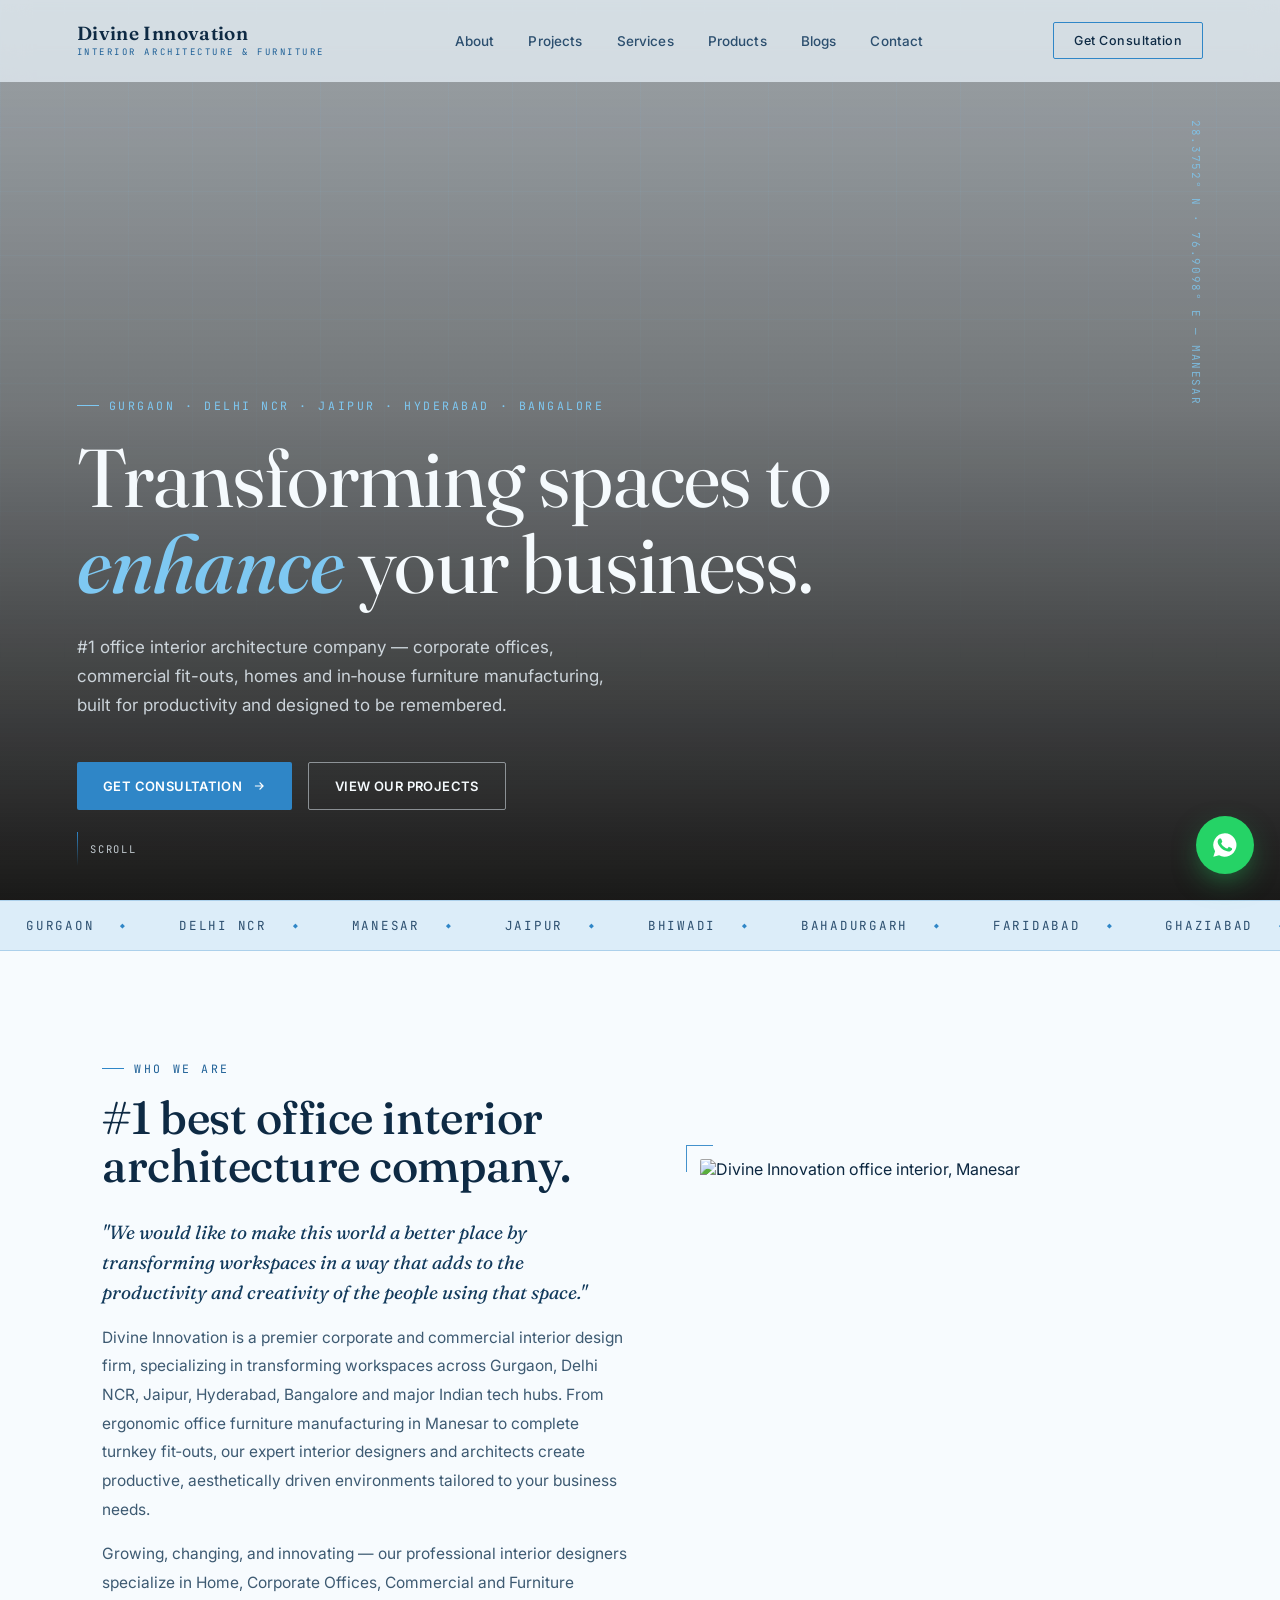
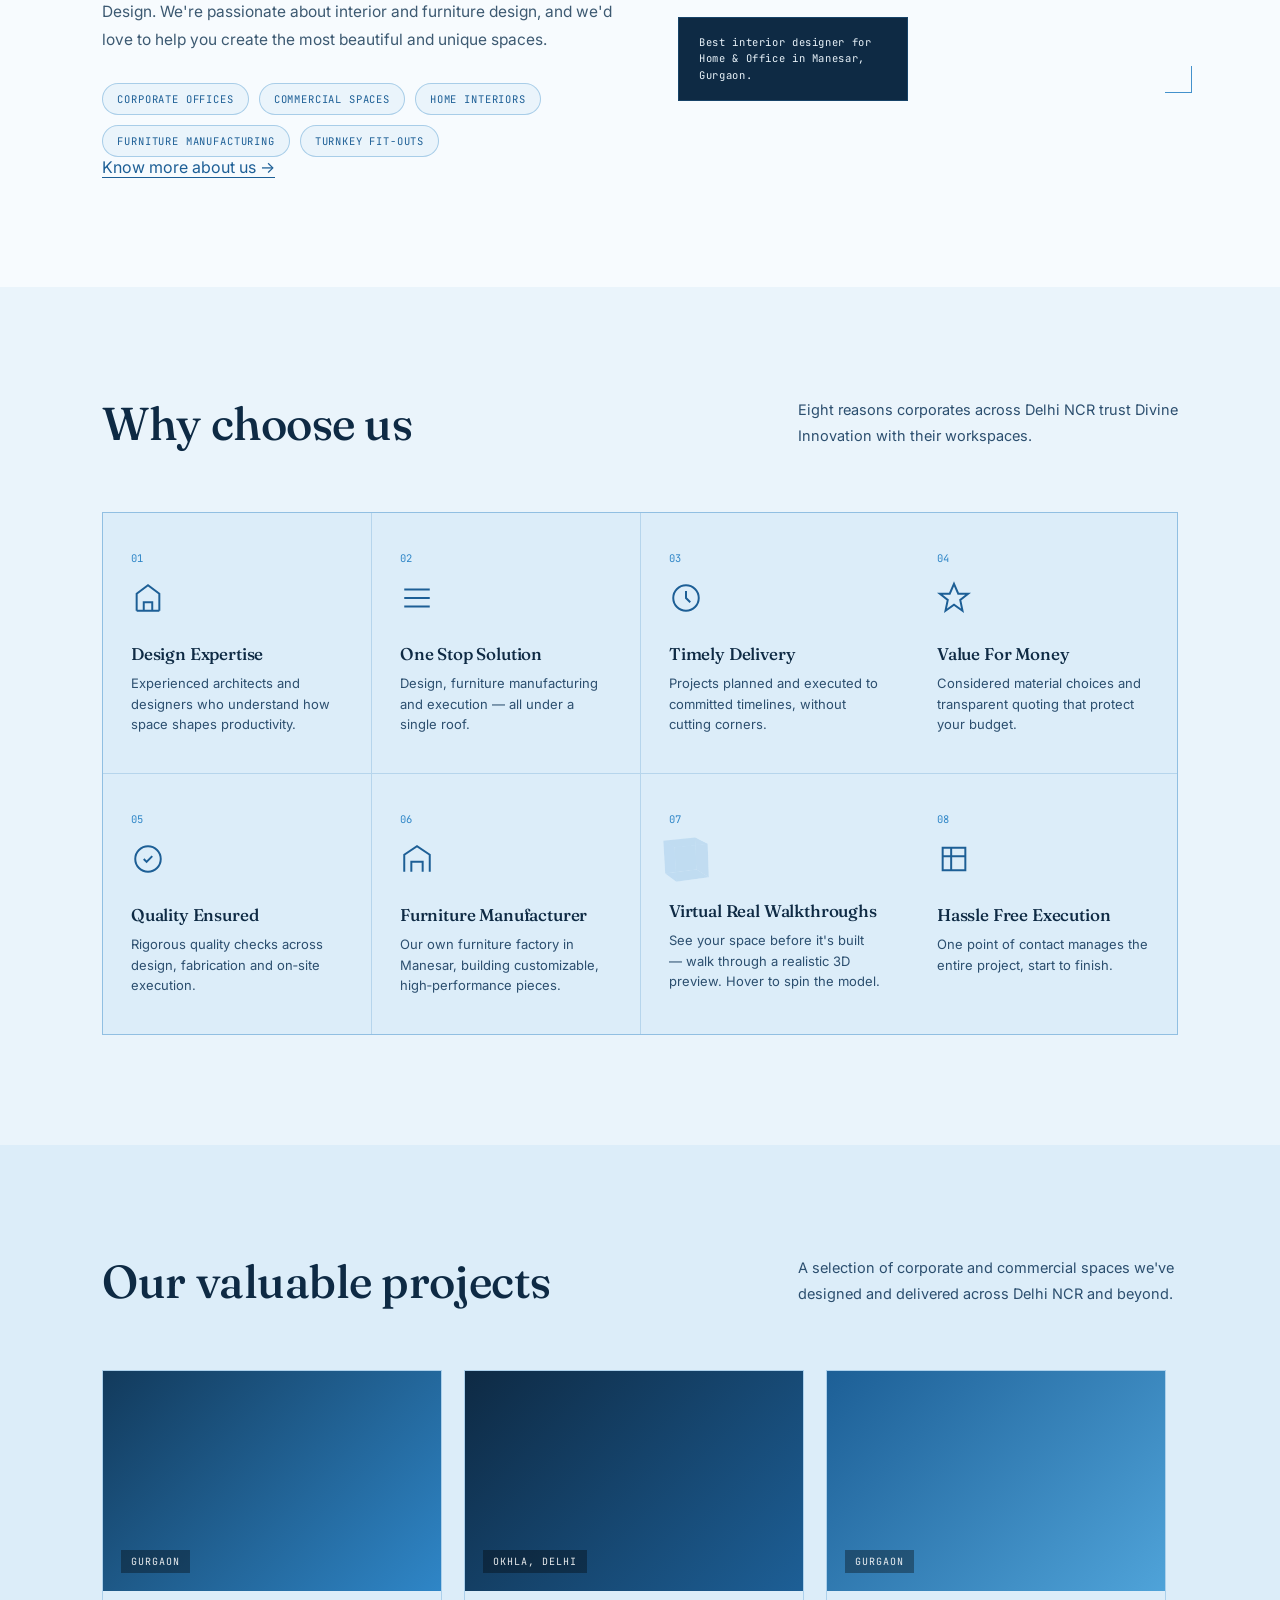
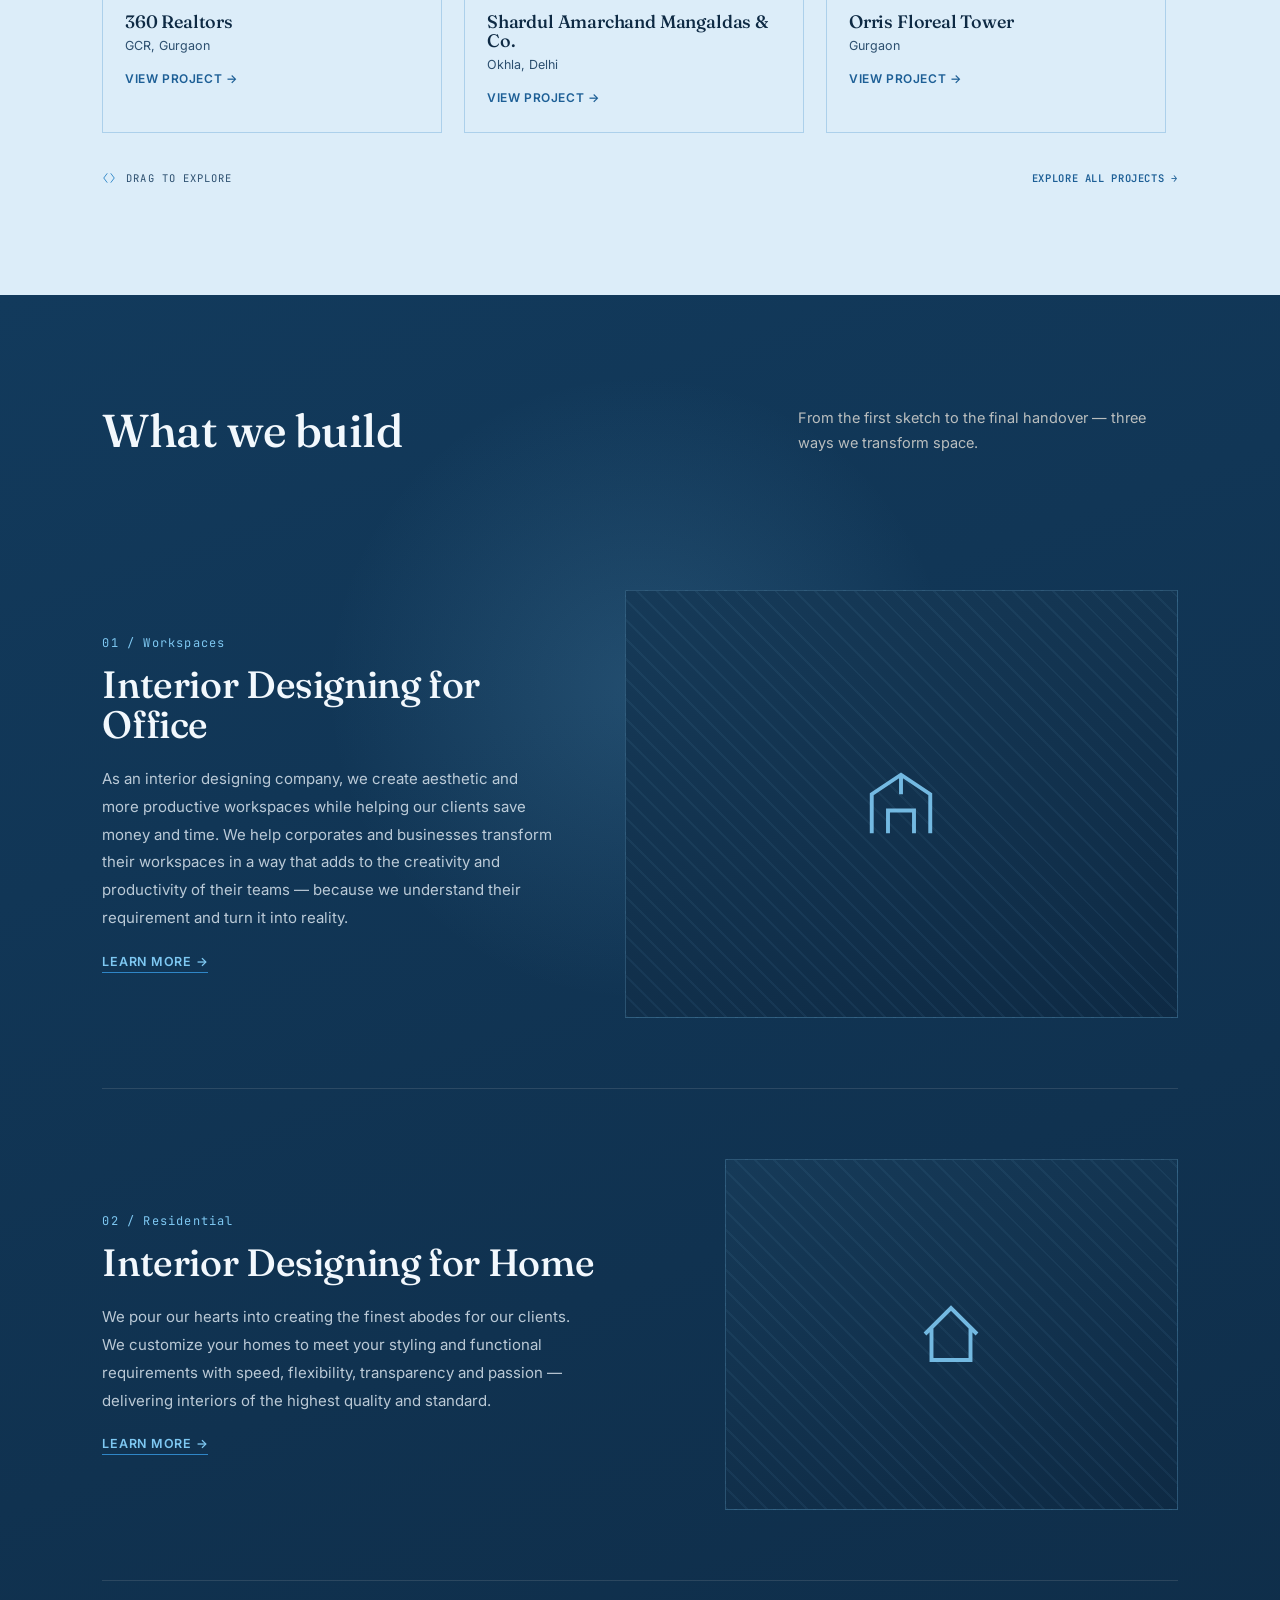
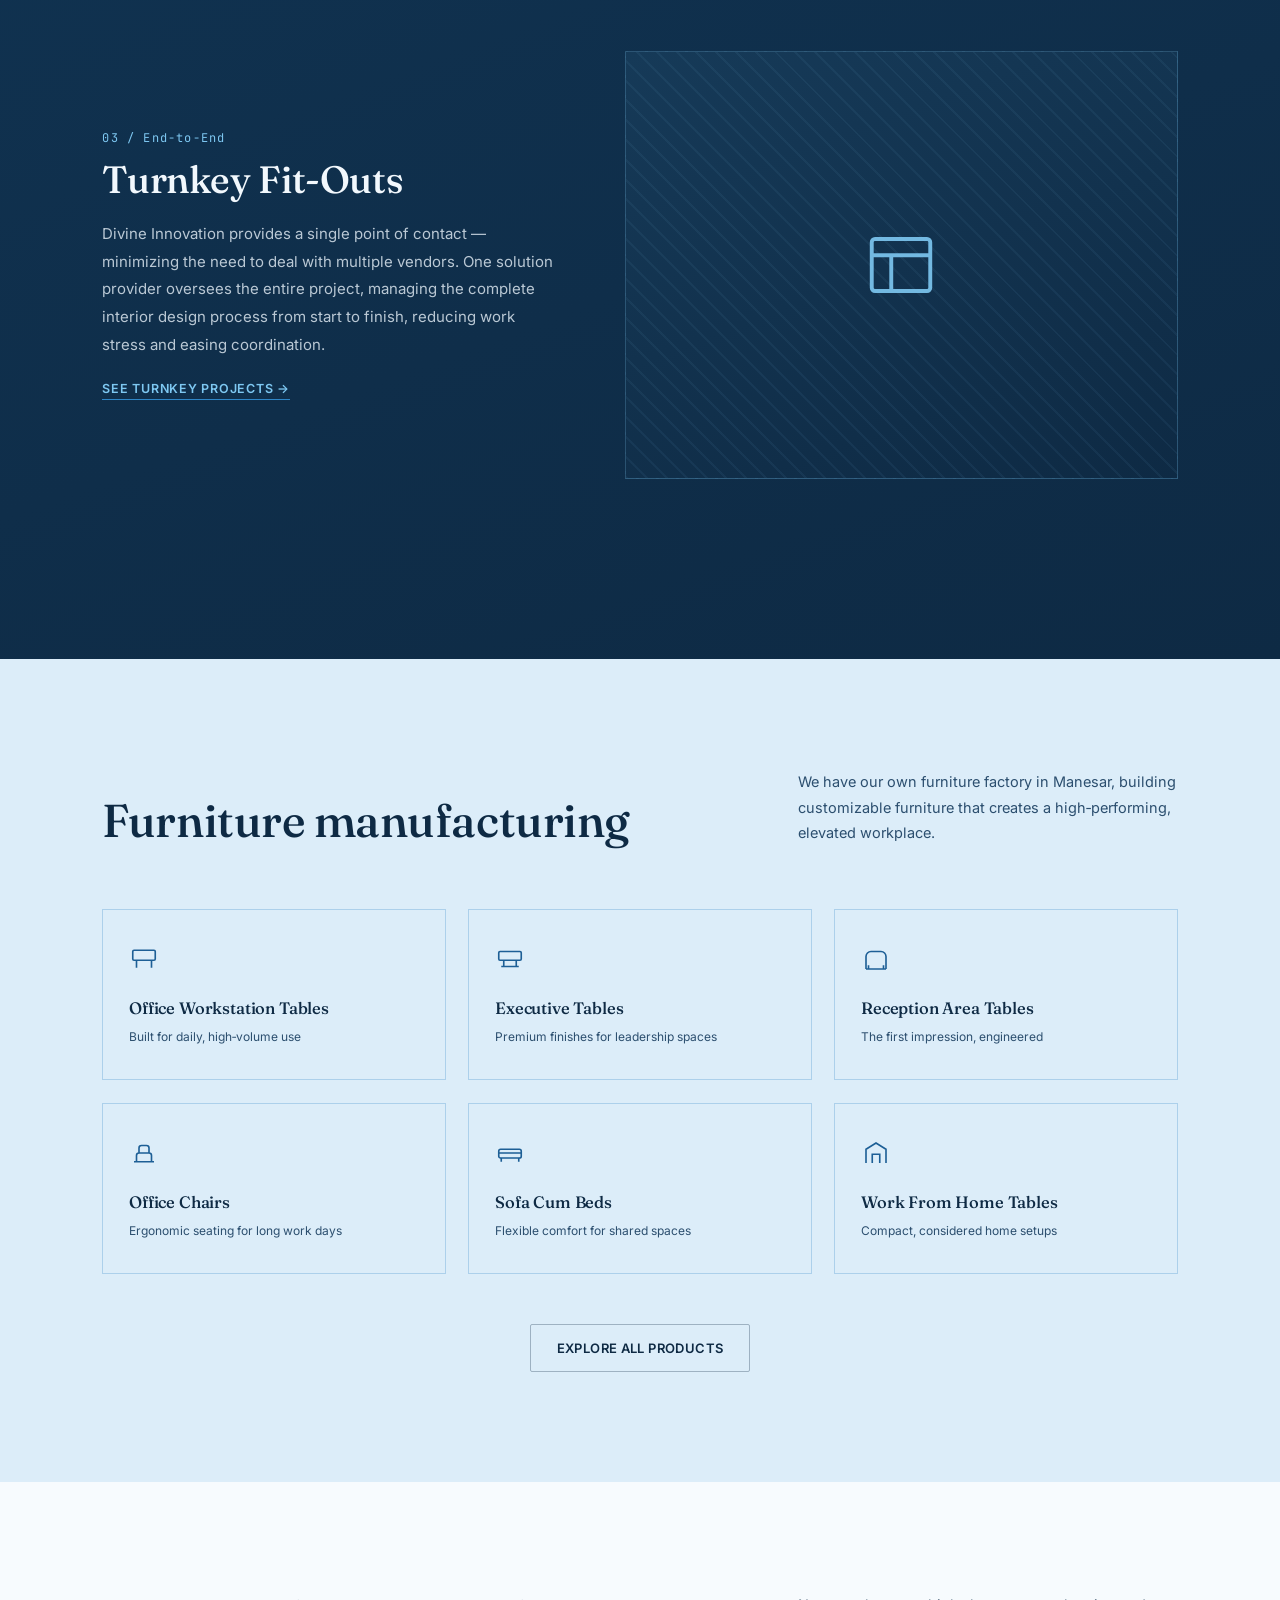
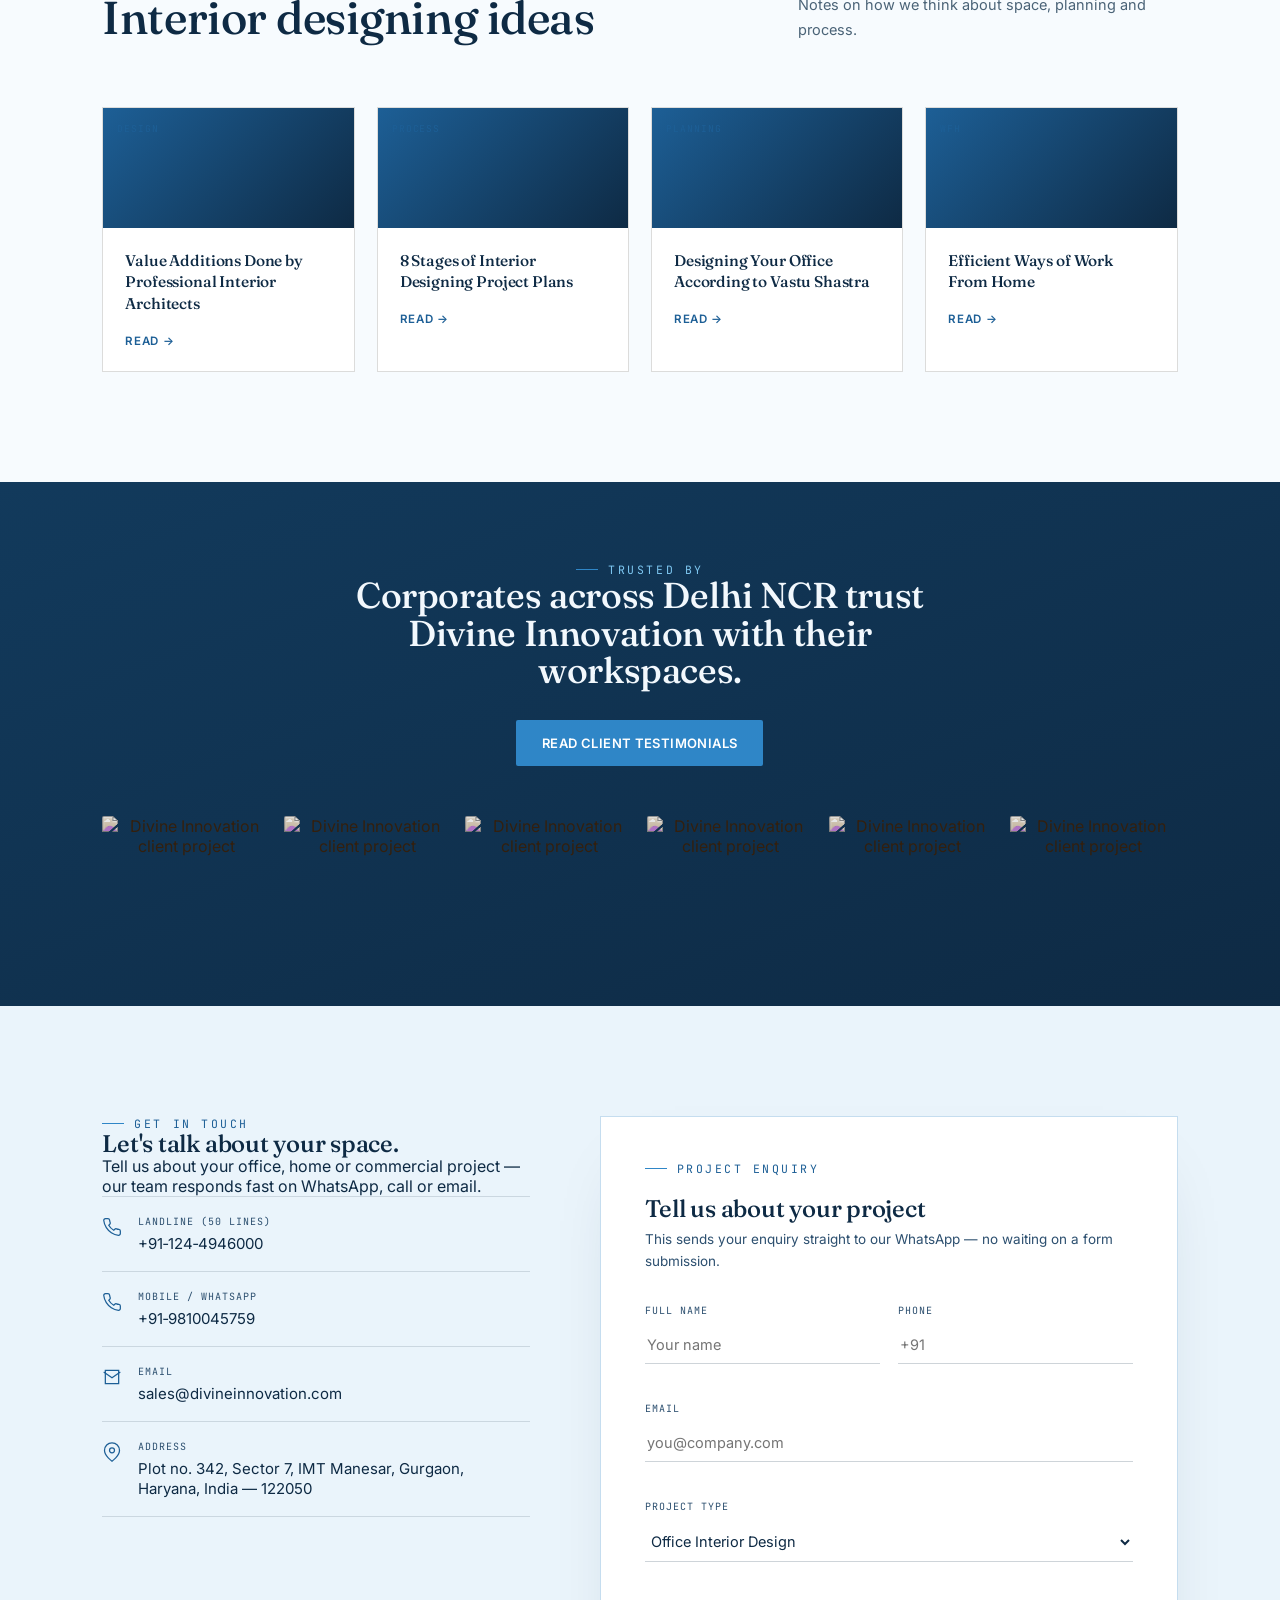
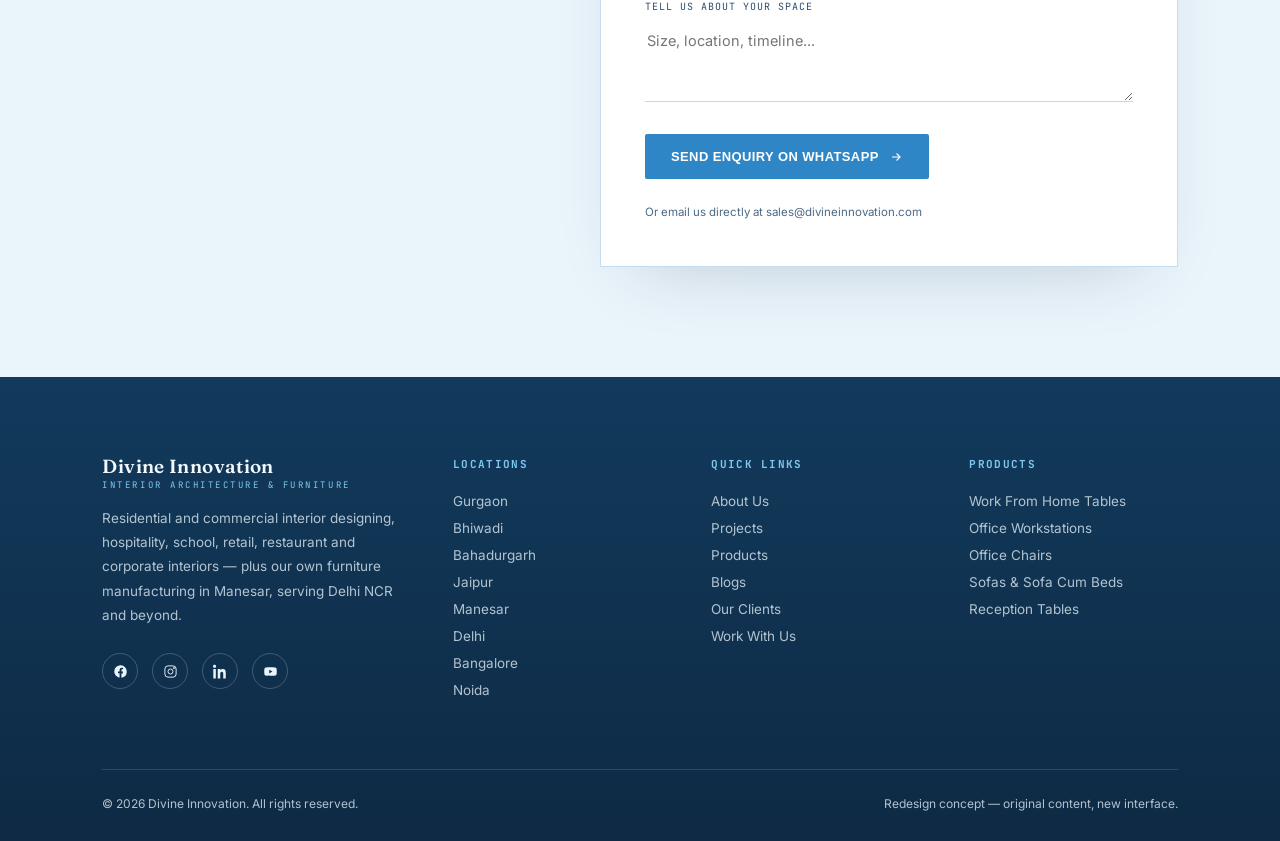
==== index.html @ 4af336ad "Add files via upload" ====
<!DOCTYPE html>
<html lang="en">
<head>
<meta charset="UTF-8">
<meta name="viewport" content="width=device-width, initial-scale=1.0">
<title>Divine Innovation — Transforming Spaces To Enhance Your Business</title>
<link rel="preconnect" href="https://fonts.googleapis.com">
<link rel="preconnect" href="https://fonts.gstatic.com" crossorigin>
<link href="https://fonts.googleapis.com/css2?family=Fraunces:ital,opsz,wght@0,9..144,300;0,9..144,400;0,9..144,500;0,9..144,600;1,9..144,400;1,9..144,500&family=Inter:wght@400;500;600;700&family=JetBrains+Mono:wght@400;500&display=swap" rel="stylesheet">
<style>
  :root{
    --graphite:#eaf4fb;
    --charcoal:#dcedf9;
    --panel:#d3e8f7;
    --ivory:#0e2a44;
    --ivory-dim:#2c4f6f;
    --brass:#2f86c7;
    --brass-bright:#1d5f96;
    --forest:#1d5f96;
    --forest-bright:#2f86c7;
    --ink:#0e2a44;
    --line:rgba(47,134,199,0.28);
    --line-soft:rgba(14,42,68,0.12);
    --shadow:0 30px 80px -30px rgba(0,0,0,0.55);
  }
  *{box-sizing:border-box; margin:0; padding:0;}
  html{scroll-behavior:smooth;}
  body{
    background:var(--graphite);
    color:var(--ivory);
    font-family:'Inter', sans-serif;
    -webkit-font-smoothing:antialiased;
    overflow-x:hidden;
  }
  ::selection{background:var(--brass); color:#ffffff;}
  a{color:inherit; text-decoration:none;}
  ul{list-style:none;}
  img{max-width:100%; display:block;}

  .eyebrow{
    font-family:'JetBrains Mono', monospace;
    font-size:11.5px;
    letter-spacing:0.22em;
    text-transform:uppercase;
    color:var(--brass-bright);
    display:flex;
    align-items:center;
    gap:10px;
  }
  .eyebrow::before{
    content:"";
    width:22px; height:1px;
    background:var(--brass);
    display:inline-block;
  }
  h1,h2,h3,h4{
    font-family:'Fraunces', serif;
    font-weight:500;
    line-height:1.05;
    letter-spacing:-0.01em;
  }
  .section{
    position:relative;
    padding:110px 8vw;
  }
  .section.light{
    background:#f7fbfe;
    color:var(--ink);
  }
  .section.forest{
    background:linear-gradient(160deg, #123a5c 0%, #0e2a44 100%);
    color:#eaf4fb;
  }
  .section.forest .service-num{color:#7ec8f2;}
  .section.forest .service-row h3{color:#f2f8fd;}
  .section.forest .service-row p{color:rgba(234,244,251,0.78);}
  .section.forest a.link-more{color:#7ec8f2; border-bottom:1px solid #2f86c7;}
  .section.forest .section-head p{color:rgba(234,244,251,0.78);}
  .wrap{max-width:1360px; margin:0 auto; position:relative;}

  /* ---------- reveal ---------- */
  .reveal{opacity:0; transform:translateY(28px) scale(0.98); filter:blur(6px); transition:opacity 1s cubic-bezier(.16,.84,.44,1), transform 1s cubic-bezier(.16,.84,.44,1), filter 1s ease;}
  .reveal.in{opacity:1; transform:translateY(0) scale(1); filter:blur(0);}
  .stagger > *{transition-delay:calc(var(--i,0) * 90ms);}

  /* ---------- blueprint corner brackets (signature motif) ---------- */
  .blueprint{position:relative;}
  .blueprint::before,.blueprint::after{
    content:"";
    position:absolute;
    width:26px; height:26px;
    border-top:1.5px solid var(--brass);
    border-left:1.5px solid var(--brass);
    top:-14px; left:-14px;
    opacity:0.9;
  }
  .blueprint::after{
    top:auto; left:auto; bottom:-14px; right:-14px;
    border:none;
    border-bottom:1.5px solid var(--brass);
    border-right:1.5px solid var(--brass);
  }
  .tick{
    font-family:'JetBrains Mono', monospace;
    font-size:10px;
    letter-spacing:0.08em;
    color:var(--brass);
    opacity:0.85;
  }

  /* ---------- nav ---------- */
  header{
    position:fixed; top:0; left:0; right:0; z-index:1000;
    display:flex; align-items:center; justify-content:space-between;
    padding:22px 6vw;
    background:rgba(234,244,251,0.72);
    backdrop-filter:blur(14px);
    transition:background 0.4s ease, padding 0.4s ease, border-color .4s ease, box-shadow .4s ease;
    border-bottom:1px solid transparent;
  }
  header.scrolled{
    background:rgba(234,244,251,0.92);
    backdrop-filter:blur(16px);
    padding:14px 6vw;
    border-bottom:1px solid var(--line);
    box-shadow:0 12px 30px -18px rgba(14,42,68,0.25);
  }
  .logo{
    font-family:'Fraunces', serif;
    font-size:19px;
    letter-spacing:0.02em;
    display:flex; flex-direction:column; line-height:1;
  }
  .logo b{font-weight:600;}
  .logo span{
    font-family:'JetBrains Mono', monospace;
    font-size:9px;
    letter-spacing:0.28em;
    color:var(--brass-bright);
    margin-top:5px;
    text-transform:uppercase;
  }
  nav.links{display:flex; gap:34px; align-items:center;}
  nav.links a{
    font-size:13.5px;
    font-weight:500;
    letter-spacing:0.01em;
    color:var(--ivory-dim);
    position:relative;
    padding:4px 0;
  }
  nav.links a::after{
    content:""; position:absolute; bottom:0; left:0; width:0; height:1px;
    background:var(--brass-bright); transition:width .3s ease;
  }
  nav.links a:hover{color:var(--ivory);}
  nav.links a:hover::after{width:100%;}
  .nav-cta{
    border:1px solid var(--brass);
    padding:10px 20px;
    border-radius:2px;
    font-size:12.5px;
    letter-spacing:0.04em;
    font-weight:500;
    transition:background .3s ease, color .3s ease;
    white-space:nowrap;
  }
  .nav-cta:hover{background:var(--brass); color:#ffffff;}
  .burger{display:none; flex-direction:column; gap:5px; cursor:pointer; z-index:1001;}
  .burger span{width:24px; height:1.5px; background:var(--ivory);}

  /* ---------- hero ---------- */
  .hero{
    position:relative;
    min-height:100svh;
    display:flex;
    align-items:flex-end;
    padding:0 6vw 90px;
    overflow:hidden;
  }
  .hero-bg{
    position:absolute; inset:0;
    background:
      linear-gradient(180deg, rgba(17,17,17,0.35) 0%, rgba(17,16,15,0.55) 45%, rgba(17,16,15,0.96) 100%),
      url('https://lh3.googleusercontent.com/sitesv/[base64]w1600');
    background-size:cover;
    background-position:center 65%;
    transform:scale(1.08);
    animation:heroZoom 18s ease-out forwards;
  }
  @keyframes heroZoom{ to{ transform:scale(1); } }
  .hero-grid{
    position:absolute; inset:0;
    background-image:
      linear-gradient(90deg, rgba(126,200,242,0.08) 1px, transparent 1px),
      linear-gradient(0deg, rgba(126,200,242,0.08) 1px, transparent 1px);
    background-size:64px 64px;
    mask-image:linear-gradient(180deg, black, transparent 75%);
  }
  .hero-content{position:relative; z-index:2; max-width:820px;}
  .hero-content .eyebrow{margin-bottom:22px; color:#7ec8f2;}
  .hero-content .eyebrow::before{background:#7ec8f2;}
  .hero-content h1{
    font-size:clamp(40px, 6.4vw, 84px);
    color:#f5fafd;
    font-weight:400;
  }
  .hero-content h1 em{
    font-style:italic;
    font-weight:500;
    color:#7ec8f2;
  }
  .hero-content p{
    margin-top:26px;
    font-size:17px;
    line-height:1.7;
    color:rgba(234,244,251,0.82);
    max-width:560px;
  }
  .hero-cta{display:flex; gap:16px; margin-top:42px; flex-wrap:wrap;}
  .btn{
    display:inline-flex; align-items:center; gap:10px;
    padding:15px 26px;
    font-size:13px; font-weight:600; letter-spacing:0.03em;
    text-transform:uppercase;
    border-radius:2px;
    transition:transform .35s cubic-bezier(.16,.84,.44,1), background .3s ease, box-shadow .3s ease, color .3s ease;
  }
  .btn-primary{background:var(--brass); color:#ffffff;}
  .btn-primary:hover{transform:translateY(-3px); box-shadow:0 14px 30px -10px rgba(47,134,199,0.5);}
  .btn-ghost{border:1px solid rgba(14,42,68,0.3); color:var(--ink);}
  .btn-ghost:hover{border-color:var(--ink); transform:translateY(-3px);}
  .hero-content .btn-ghost{border-color:rgba(234,244,251,0.5); color:#f5fafd;}
  .hero-content .btn-ghost:hover{border-color:#f5fafd;}
  .btn svg{width:14px; height:14px;}

  .hero-coords{
    position:absolute; right:6vw; top:120px; z-index:2;
    font-family:'JetBrains Mono', monospace;
    font-size:11px; color:#7ec8f2;
    writing-mode:vertical-rl;
    letter-spacing:0.15em;
    opacity:0.8;
  }
  .scroll-cue{
    position:absolute; bottom:34px; left:6vw; z-index:2;
    display:flex; align-items:center; gap:12px;
    font-family:'JetBrains Mono', monospace;
    font-size:10.5px; letter-spacing:0.18em; color:rgba(234,244,251,0.8);
    text-transform:uppercase;
  }
  .scroll-cue .line{width:1px; height:34px; background:linear-gradient(var(--brass), transparent); position:relative; overflow:hidden;}
  .scroll-cue .line::after{content:""; position:absolute; top:-100%; left:0; width:100%; height:100%; background:var(--brass-bright); animation:scrollLine 2.2s ease-in-out infinite;}
  @keyframes scrollLine{ to{ top:100%; } }

  /* ---------- marquee ---------- */
  .marquee-band{
    background:var(--charcoal);
    border-top:1px solid var(--line); border-bottom:1px solid var(--line);
    padding:16px 0;
    overflow:hidden;
  }
  .marquee-track{
    display:flex; width:max-content;
    animation:scrollX 34s linear infinite;
    gap:0;
  }
  .marquee-track span{
    font-family:'JetBrains Mono', monospace;
    font-size:12.5px; letter-spacing:0.14em; text-transform:uppercase;
    color:var(--ivory-dim);
    padding:0 26px;
    display:flex; align-items:center; gap:26px;
    white-space:nowrap;
  }
  .marquee-track span::after{content:"◆"; color:var(--brass); font-size:8px;}
  @keyframes scrollX{ to{ transform:translateX(-50%); } }

  /* ---------- who we are ---------- */
  .who-grid{
    display:grid;
    grid-template-columns:1.05fr 0.95fr;
    gap:70px;
    align-items:center;
  }
  .who-grid h2{font-size:clamp(30px, 3.6vw, 46px); margin:18px 0 26px; color:var(--ink);}
  .who-grid p{font-size:15.5px; line-height:1.85; color:#3d5a72; margin-bottom:16px;}
  .who-grid p.lede{font-family:'Fraunces', serif; font-style:italic; font-size:19px; color:#123a5c; line-height:1.6;}
  .chip-row{display:flex; flex-wrap:wrap; gap:10px; margin-top:28px;}
  .chip{
    font-family:'JetBrains Mono', monospace;
    font-size:10.5px; letter-spacing:0.08em; text-transform:uppercase;
    border:1px solid rgba(47,134,199,0.35);
    background:rgba(47,134,199,0.06);
    padding:8px 14px; border-radius:20px;
    color:#1d5f96;
  }
  .who-img-wrap{position:relative;}
  .who-img-wrap img{
    width:100%; height:520px; object-fit:cover; border-radius:2px;
    filter:saturate(0.94) contrast(1.03);
  }
  .who-img-caption{
    position:absolute; bottom:-22px; left:-22px;
    background:var(--ink); color:#eaf4fb;
    font-family:'JetBrains Mono', monospace; font-size:10.5px; letter-spacing:0.06em; line-height:1.6;
    padding:16px 20px; max-width:230px;
    border:1px solid var(--line);
  }

  /* ---------- section headers ---------- */
  .section-head{
    display:flex; justify-content:space-between; align-items:flex-end;
    gap:40px; margin-bottom:64px; flex-wrap:wrap;
  }
  .section-head h2{font-size:clamp(30px, 3.6vw, 48px);}
  .section-head p{max-width:380px; font-size:14.5px; line-height:1.75; color:var(--ivory-dim);}
  .light .section-head p{color:#4a6377;}

  /* ---------- why choose us ---------- */
  .why-grid{
    display:grid;
    grid-template-columns:repeat(4, 1fr);
    gap:1px;
    background:var(--line);
    border:1px solid var(--line);
  }
  .why-card{
    background:var(--charcoal);
    padding:38px 28px;
    transition:background .4s ease;
  }
  .why-card:hover{background:#cfe6f7;}
  .why-card .icon{width:34px; height:34px; margin-bottom:26px; color:var(--brass-bright);}
  .why-card h4{font-size:17px; font-weight:500; color:var(--ivory); margin-bottom:10px;}
  .why-card p{font-size:13px; line-height:1.6; color:var(--ivory-dim);}
  .why-card .n{font-family:'JetBrains Mono', monospace; font-size:10.5px; color:var(--brass); margin-bottom:16px; display:block;}

  /* ---------- projects horizontal scroll ---------- */
  .proj-scroller{
    display:flex; gap:22px; overflow-x:auto; padding-bottom:20px;
    scroll-snap-type:x proximity;
    cursor:grab;
  }
  .proj-scroller::-webkit-scrollbar{height:4px;}
  .proj-scroller::-webkit-scrollbar-thumb{background:var(--brass); border-radius:4px;}
  .proj-scroller::-webkit-scrollbar-track{background:rgba(255,255,255,0.06);}
  .proj-card{
    flex:0 0 340px;
    scroll-snap-align:start;
    background:var(--charcoal);
    border:1px solid var(--line);
    position:relative;
    overflow:hidden;
  }
  .proj-card .swatch{
    height:220px;
    position:relative;
    display:flex; align-items:flex-end; padding:18px;
  }
  .proj-card .swatch::before{content:""; position:absolute; inset:0; opacity:0.9;}
  .proj-card .swatch span{
    position:relative; z-index:2;
    font-family:'JetBrains Mono', monospace; font-size:10px; letter-spacing:0.1em;
    color:rgba(255,255,255,0.9); text-transform:uppercase;
    background:rgba(0,0,0,0.35); padding:5px 10px;
  }
  .proj-body{padding:22px 22px 26px;}
  .proj-body h4{font-size:18px; font-weight:500; color:var(--ivory); margin-bottom:6px;}
  .proj-body .loc{font-size:12.5px; color:var(--ivory-dim); margin-bottom:14px;}
  .proj-body a{font-size:12px; letter-spacing:0.05em; color:var(--brass-bright); text-transform:uppercase; font-weight:600;}
  .proj-body a:hover{text-decoration:underline;}

  .swatch-1{background:linear-gradient(135deg,#123a5c,#2f86c7);}
  .swatch-2{background:linear-gradient(135deg,#0e2a44,#1d5f96);}
  .swatch-3{background:linear-gradient(135deg,#1d5f96,#4fa3d9);}
  .swatch-4{background:linear-gradient(135deg,#173049,#3a7fb8);}
  .swatch-5{background:linear-gradient(135deg,#0f2c47,#2f86c7);}
  .swatch-6{background:linear-gradient(135deg,#164a72,#5cb3e6);}
  .swatch-7{background:linear-gradient(135deg,#0e2a44,#2b6fa0);}
  .swatch-8{background:linear-gradient(135deg,#123a5c,#4fa3d9);}
  .swatch-9{background:linear-gradient(135deg,#1a3a52,#6bb8e8);}

  .drag-hint{
    margin-top:18px; display:flex; align-items:center; gap:10px;
    font-family:'JetBrains Mono', monospace; font-size:10.5px; letter-spacing:0.1em;
    color:var(--ivory-dim); text-transform:uppercase;
  }
  .drag-hint svg{width:14px; height:14px; color:var(--brass);}

  /* ---------- services ---------- */
  .service-row{
    display:grid; grid-template-columns:0.9fr 1.1fr;
    gap:70px; align-items:center;
    padding:70px 0;
    border-bottom:1px solid rgba(242,235,224,0.12);
  }
  .service-row:last-child{border-bottom:none;}
  .service-row.reverse{grid-template-columns:1.1fr 0.9fr;}
  .service-row.reverse .service-visual{order:2;}
  .service-num{font-family:'JetBrains Mono', monospace; font-size:12px; color:var(--brass-bright); letter-spacing:0.1em;}
  .service-row h3{font-size:clamp(26px, 3vw, 38px); margin:14px 0 20px; color:var(--ivory);}
  .service-row p{font-size:15px; line-height:1.85; color:var(--ivory-dim); max-width:480px;}
  .service-row a.link-more{
    margin-top:22px; display:inline-flex; align-items:center; gap:8px;
    font-size:12.5px; letter-spacing:0.06em; text-transform:uppercase; font-weight:600;
    color:var(--brass-bright); border-bottom:1px solid var(--brass);
    padding-bottom:3px;
  }
  .service-visual{
    aspect-ratio:4/3.1;
    position:relative;
    border:1px solid rgba(126,200,242,0.25);
    background:
      repeating-linear-gradient(45deg, rgba(126,200,242,0.06) 0 2px, transparent 2px 14px),
      linear-gradient(160deg, #163a58, #0e2a44);
    display:flex; align-items:center; justify-content:center;
  }
  .service-visual svg{width:78px; height:78px; color:#7ec8f2; opacity:0.9;}

  /* ---------- products ---------- */
  .product-grid{
    display:grid; grid-template-columns:repeat(3, 1fr); gap:22px;
  }
  .product-card{
    background:var(--charcoal); border:1px solid var(--line);
    padding:34px 26px; transition:transform .4s cubic-bezier(.16,.84,.44,1), border-color .4s ease;
  }
  .product-card:hover{transform:translateY(-6px); border-color:var(--brass);}
  .product-card svg{width:30px; height:30px; color:var(--brass-bright); margin-bottom:22px;}
  .product-card h4{font-size:16.5px; font-weight:500; color:var(--ivory); margin-bottom:8px;}
  .product-card span{font-size:12px; color:var(--ivory-dim);}

  /* ---------- blog ---------- */
  .blog-grid{display:grid; grid-template-columns:repeat(4,1fr); gap:22px;}
  .blog-card{
    border:1px solid rgba(23,21,18,0.15); padding:0;
    background:#fff;
    transition:box-shadow .35s ease, transform .35s ease;
  }
  .blog-card:hover{box-shadow:var(--shadow); transform:translateY(-5px);}
  .blog-thumb{height:120px; background:linear-gradient(135deg,#1d5f96,#0e2a44); position:relative;}
  .blog-thumb .tag{position:absolute; top:14px; left:14px; font-family:'JetBrains Mono',monospace; font-size:9.5px; color:var(--brass-bright); letter-spacing:0.1em; text-transform:uppercase;}
  .blog-body{padding:22px;}
  .blog-body h4{font-size:15.5px; font-weight:500; line-height:1.4; color:var(--ink); margin-bottom:14px; font-family:'Fraunces',serif;}
  .blog-body a{font-size:11.5px; letter-spacing:0.06em; text-transform:uppercase; font-weight:600; color:#1d5f96;}

  /* ---------- clients band ---------- */
  .clients-band{
    background:linear-gradient(160deg, #123a5c, #0e2a44);
    padding:80px 8vw;
    text-align:center;
  }
  .clients-band .eyebrow{color:#7ec8f2;}
  .clients-band h3{font-size:clamp(24px,3vw,36px); color:#f2f8fd; max-width:640px; margin:0 auto 30px;}
  .client-imgs{display:grid; grid-template-columns:repeat(6,1fr); gap:14px; margin-top:50px;}
  .client-imgs img{width:100%; height:110px; object-fit:cover; border-radius:2px; filter:grayscale(0.3) brightness(0.9) saturate(1.1) hue-rotate(180deg); transition:filter .4s ease;}
  .client-imgs img:hover{filter:none;}

  /* ---------- contact ---------- */
  .contact-grid{display:grid; grid-template-columns:0.85fr 1.15fr; gap:70px;}
  .contact-info h2{font-size:clamp(30px,3.6vw,46px); color:var(--ivory); margin:18px 0 26px;}
  .contact-info p.desc{font-size:15px; line-height:1.8; color:var(--ivory-dim); margin-bottom:36px; max-width:420px;}
  .contact-row{
    display:flex; gap:16px; padding:18px 0;
    border-top:1px solid rgba(14,42,68,0.14);
  }
  .contact-row:last-of-type{border-bottom:1px solid rgba(14,42,68,0.14);}
  .contact-row svg{width:20px; height:20px; color:var(--brass-bright); flex-shrink:0; margin-top:2px;}
  .contact-row .label{font-family:'JetBrains Mono', monospace; font-size:10px; letter-spacing:0.1em; text-transform:uppercase; color:var(--ivory-dim); margin-bottom:5px;}
  .contact-row .val{font-size:15px; color:var(--ivory);}
  .contact-row a.val:hover{color:var(--brass-bright);}

  .form-panel{
    background:#ffffff; border:1px solid var(--line); padding:44px;
    box-shadow:0 30px 70px -40px rgba(14,42,68,0.25);
  }
  .form-panel .eyebrow{margin-bottom:20px;}
  .form-panel h3{font-size:24px; color:var(--ivory); margin-bottom:8px;}
  .form-panel > p{font-size:13.5px; color:var(--ivory-dim); margin-bottom:32px; line-height:1.6;}
  .form-grid{display:grid; grid-template-columns:1fr 1fr; gap:18px;}
  .field{margin-bottom:20px;}
  .field.full{grid-column:1/-1;}
  .field label{display:block; font-family:'JetBrains Mono', monospace; font-size:10px; letter-spacing:0.1em; text-transform:uppercase; color:var(--ivory-dim); margin-bottom:9px;}
  .field input, .field textarea, .field select{
    width:100%; background:transparent; border:none; border-bottom:1px solid rgba(14,42,68,0.2);
    padding:10px 2px; color:var(--ivory); font-family:'Inter',sans-serif; font-size:14.5px;
    transition:border-color .3s ease;
  }
  .field select option{background:#ffffff;}
  .field input:focus, .field textarea:focus, .field select:focus{outline:none; border-color:var(--brass-bright);}
  .field textarea{resize:vertical; min-height:80px;}
  .form-note{
    margin-top:6px; font-size:11.5px; color:var(--ivory-dim); opacity:0.85; line-height:1.6;
  }
  .submit-row{display:flex; align-items:center; gap:18px; margin-top:8px; flex-wrap:wrap;}

  /* ---------- footer ---------- */
  footer{background:linear-gradient(180deg, #123a5c, #0e2a44); padding:80px 8vw 30px; color:rgba(234,244,251,0.75);}
  .footer-grid{
    display:grid; grid-template-columns:1.3fr 0.9fr 0.9fr 0.9fr; gap:50px;
    padding-bottom:60px; border-bottom:1px solid rgba(234,244,251,0.14);
  }
  footer .logo{color:#f2f8fd;}
  footer .logo span{color:#7ec8f2;}
  .footer-grid h5{
    font-family:'JetBrains Mono', monospace; font-size:11px; letter-spacing:0.12em; text-transform:uppercase;
    color:#7ec8f2; margin-bottom:22px;
  }
  .footer-grid ul li{margin-bottom:11px; font-size:13.5px;}
  .footer-grid ul li a:hover{color:#f2f8fd;}
  .footer-about p{font-size:13.5px; line-height:1.8; max-width:340px; margin-top:16px;}
  .social-row{display:flex; gap:14px; margin-top:26px;}
  .social-row a{
    width:36px; height:36px; border:1px solid rgba(234,244,251,0.22); border-radius:50%; color:#eaf4fb;
    display:flex; align-items:center; justify-content:center; transition:border-color .3s ease, background .3s ease;
  }
  .social-row a:hover{border-color:var(--brass); background:rgba(126,200,242,0.16);}
  .social-row svg{width:15px; height:15px;}
  .bottom-bar{
    display:flex; justify-content:space-between; align-items:center; padding-top:26px; flex-wrap:wrap; gap:14px;
    font-size:12px;
  }
  .whatsapp-float{
    position:fixed; bottom:26px; right:26px; z-index:900;
    width:58px; height:58px; border-radius:50%;
    background:#25D366; display:flex; align-items:center; justify-content:center;
    box-shadow:0 10px 30px -8px rgba(37,211,102,0.6);
    animation:pulse 2.4s ease-in-out infinite;
  }
  .whatsapp-float svg{width:28px; height:28px; color:#fff;}
  @keyframes pulse{ 0%,100%{ box-shadow:0 10px 30px -8px rgba(37,211,102,0.6);} 50%{ box-shadow:0 10px 40px -4px rgba(37,211,102,0.85);} }

  /* ---------- signature: hero 3D blueprint construct ---------- */
  #heroCanvas{
    position:absolute; top:0; right:0;
    width:min(46vw, 640px); height:100%;
    z-index:1;
    pointer-events:none;
    mix-blend-mode:screen;
    opacity:0;
    transition:opacity 1.8s ease 0.2s;
  }
  #heroCanvas.ready{opacity:1;}
  @media (max-width:980px){
    #heroCanvas{display:none;}
  }

  /* ---------- ambient cursor glow (dark section) ---------- */
  .section.forest{position:relative; overflow:hidden;}
  .cursor-glow{
    position:absolute; inset:0; z-index:0; pointer-events:none;
    background:radial-gradient(460px circle at var(--gx,50%) var(--gy,20%), rgba(126,200,242,0.16), transparent 68%);
  }
  .section.forest .wrap{position:relative; z-index:1;}

  /* ---------- scroll progress bar ---------- */
  .scroll-progress{
    position:fixed; top:0; left:0; height:2px; width:0%;
    background:linear-gradient(90deg, var(--brass-bright), #7ec8f2);
    z-index:1200;
  }

  /* ---------- tilt interaction: projects / products / why cards ---------- */
  .proj-card, .product-card, .why-card{
    transform-style:preserve-3d;
    will-change:transform;
    transition:transform .4s cubic-bezier(.16,.84,.44,1), background .4s ease, border-color .4s ease;
  }
  .nav-cta, .btn-primary{
    transition:background .3s ease, color .3s ease, transform .3s ease, box-shadow .3s ease;
    will-change:transform;
  }

  /* ---------- mini rotating 3D cube icon (Virtual Real Walkthroughs) ---------- */
  .why-card.walkthrough-card{perspective:600px;}
  .cube-3d{
    width:34px; height:34px; margin-bottom:26px;
    position:relative; transform-style:preserve-3d;
    transform:rotateX(-18deg) rotateY(28deg);
    transition:transform 1s cubic-bezier(.16,.84,.44,1);
  }
  .why-card.walkthrough-card:hover .cube-3d{transform:rotateX(-18deg) rotateY(388deg);}
  .cube-3d .face{
    position:absolute; top:0; left:0; width:34px; height:34px;
    border:1.4px solid var(--brass-bright);
    background:rgba(47,134,199,0.08);
  }
  .cube-3d .f-front{transform:translateZ(17px);}
  .cube-3d .f-back{transform:translateZ(-17px) rotateY(180deg);}
  .cube-3d .f-right{transform:rotateY(90deg) translateZ(17px);}
  .cube-3d .f-left{transform:rotateY(-90deg) translateZ(17px);}
  .cube-3d .f-top{transform:rotateX(90deg) translateZ(17px);}
  .cube-3d .f-bottom{transform:rotateX(-90deg) translateZ(17px);}

  @media (max-width: 980px){
    .who-grid, .contact-grid, .service-row, .service-row.reverse{grid-template-columns:1fr; gap:36px;}
    .service-row.reverse .service-visual{order:0;}
    .why-grid{grid-template-columns:repeat(2,1fr);}
    .product-grid{grid-template-columns:repeat(2,1fr);}
    .blog-grid{grid-template-columns:repeat(2,1fr);}
    .footer-grid{grid-template-columns:1fr 1fr; gap:36px;}
    .client-imgs{grid-template-columns:repeat(3,1fr);}
    .form-grid{grid-template-columns:1fr;}
    nav.links{display:none;}
    .burger{display:flex;}
    .hero-coords{display:none;}
  }
  @media (max-width:620px){
    .section{padding:80px 6vw;}
    .why-grid, .product-grid, .blog-grid{grid-template-columns:1fr;}
    .client-imgs{grid-template-columns:repeat(2,1fr);}
  }
  @media (prefers-reduced-motion: reduce){
    *{animation:none !important; transition:none !important;}
  }
</style>
</head>
<body>

<div class="scroll-progress" id="scrollProgress"></div>

<header id="siteHeader">
  <a href="#top" class="logo"><b>Divine Innovation</b><span>Interior Architecture &amp; Furniture</span></a>
  <nav class="links">
    <a href="#who">About</a>
    <a href="#projects">Projects</a>
    <a href="#services">Services</a>
    <a href="#products">Products</a>
    <a href="#blogs">Blogs</a>
    <a href="#contact">Contact</a>
  </nav>
  <a class="nav-cta" href="https://api.whatsapp.com/send?phone=919810045759&text=I%27m%20interested%20in%20your%20service.%20Can%20I%20get%20more%20details" target="_blank" rel="noopener">Get Consultation</a>
  <div class="burger" id="burger"><span></span><span></span><span></span></div>
</header>

<section class="hero" id="top">
  <div class="hero-bg"></div>
  <div class="hero-grid"></div>
  <canvas id="heroCanvas" aria-hidden="true"></canvas>
  <div class="hero-coords">28.3752° N · 76.9098° E — MANESAR</div>
  <div class="hero-content">
    <div class="eyebrow">Gurgaon · Delhi NCR · Jaipur · Hyderabad · Bangalore</div>
    <h1>Transforming spaces to <em>enhance</em> your business.</h1>
    <p>#1 office interior architecture company — corporate offices, commercial fit-outs, homes and in‑house furniture manufacturing, built for productivity and designed to be remembered.</p>
    <div class="hero-cta">
      <a class="btn btn-primary" href="https://api.whatsapp.com/send?phone=919810045759&text=I%27m%20interested%20in%20your%20service.%20Can%20I%20get%20more%20details" target="_blank" rel="noopener">
        Get Consultation
        <svg viewBox="0 0 24 24" fill="none" stroke="currentColor" stroke-width="2"><path d="M5 12h14M13 6l6 6-6 6"/></svg>
      </a>
      <a class="btn btn-ghost" href="#projects">View Our Projects</a>
    </div>
  </div>
  <div class="scroll-cue"><div class="line"></div>Scroll</div>
</section>

<div class="marquee-band">
  <div class="marquee-track" id="marqueeTrack">
    <span>Gurgaon</span><span>Delhi NCR</span><span>Manesar</span><span>Jaipur</span><span>Bhiwadi</span><span>Bahadurgarh</span><span>Faridabad</span><span>Ghaziabad</span><span>Noida</span><span>Hyderabad</span><span>Bangalore</span><span>Jhajjhar</span>
    <span>Gurgaon</span><span>Delhi NCR</span><span>Manesar</span><span>Jaipur</span><span>Bhiwadi</span><span>Bahadurgarh</span><span>Faridabad</span><span>Ghaziabad</span><span>Noida</span><span>Hyderabad</span><span>Bangalore</span><span>Jhajjhar</span>
  </div>
</div>

<section class="section light" id="who">
  <div class="wrap who-grid">
    <div class="reveal">
      <div class="eyebrow" style="color:#1d5f96;">Who we are</div>
      <h2>#1 best office interior architecture company.</h2>
      <p class="lede">"We would like to make this world a better place by transforming workspaces in a way that adds to the productivity and creativity of the people using that space."</p>
      <p>Divine Innovation is a premier corporate and commercial interior design firm, specializing in transforming workspaces across Gurgaon, Delhi NCR, Jaipur, Hyderabad, Bangalore and major Indian tech hubs. From ergonomic office furniture manufacturing in Manesar to complete turnkey fit‑outs, our expert interior designers and architects create productive, aesthetically driven environments tailored to your business needs.</p>
      <p>Growing, changing, and innovating — our professional interior designers specialize in Home, Corporate Offices, Commercial and Furniture Design. We're passionate about interior and furniture design, and we'd love to help you create the most beautiful and unique spaces.</p>
      <div class="chip-row">
        <span class="chip">Corporate Offices</span>
        <span class="chip">Commercial Spaces</span>
        <span class="chip">Home Interiors</span>
        <span class="chip">Furniture Manufacturing</span>
        <span class="chip">Turnkey Fit-Outs</span>
      </div>
      <a class="link-more" href="https://www.divineinnovation.com/about-us" target="_blank" rel="noopener" style="color:#1d5f96; border-bottom:1px solid #1d5f96;">Know more about us →</a>
    </div>
    <div class="reveal">
      <div class="who-img-wrap blueprint">
        <img src="https://lh3.googleusercontent.com/sitesv/[base64]w1280" alt="Divine Innovation office interior, Manesar">
        <div class="who-img-caption">Best interior designer for Home &amp; Office in Manesar, Gurgaon.</div>
      </div>
    </div>
  </div>
</section>

<section class="section" id="why">
  <div class="wrap">
    <div class="section-head reveal">
      <h2>Why choose us</h2>
      <p>Eight reasons corporates across Delhi NCR trust Divine Innovation with their workspaces.</p>
    </div>
    <div class="why-grid stagger">
      <div class="why-card reveal" style="--i:0">
        <span class="n">01</span>
        <svg class="icon" viewBox="0 0 24 24" fill="none" stroke="currentColor" stroke-width="1.4"><path d="M4 21V9l8-6 8 6v12M4 21h16M9 21v-6h6v6"/></svg>
        <h4>Design Expertise</h4>
        <p>Experienced architects and designers who understand how space shapes productivity.</p>
      </div>
      <div class="why-card reveal" style="--i:1">
        <span class="n">02</span>
        <svg class="icon" viewBox="0 0 24 24" fill="none" stroke="currentColor" stroke-width="1.4"><path d="M3 12h18M3 6h18M3 18h18"/></svg>
        <h4>One Stop Solution</h4>
        <p>Design, furniture manufacturing and execution — all under a single roof.</p>
      </div>
      <div class="why-card reveal" style="--i:2">
        <span class="n">03</span>
        <svg class="icon" viewBox="0 0 24 24" fill="none" stroke="currentColor" stroke-width="1.4"><circle cx="12" cy="12" r="9"/><path d="M12 7v5l3 3"/></svg>
        <h4>Timely Delivery</h4>
        <p>Projects planned and executed to committed timelines, without cutting corners.</p>
      </div>
      <div class="why-card reveal" style="--i:3">
        <span class="n">04</span>
        <svg class="icon" viewBox="0 0 24 24" fill="none" stroke="currentColor" stroke-width="1.4"><path d="M12 2l3 7h7l-5.6 4.4L18 21l-6-4.3L6 21l1.6-7.6L2 9h7z"/></svg>
        <h4>Value For Money</h4>
        <p>Considered material choices and transparent quoting that protect your budget.</p>
      </div>
      <div class="why-card reveal" style="--i:4">
        <span class="n">05</span>
        <svg class="icon" viewBox="0 0 24 24" fill="none" stroke="currentColor" stroke-width="1.4"><path d="M9 12l2 2 4-4"/><circle cx="12" cy="12" r="9"/></svg>
        <h4>Quality Ensured</h4>
        <p>Rigorous quality checks across design, fabrication and on‑site execution.</p>
      </div>
      <div class="why-card reveal" style="--i:5">
        <span class="n">06</span>
        <svg class="icon" viewBox="0 0 24 24" fill="none" stroke="currentColor" stroke-width="1.4"><path d="M3 21V9l9-6 9 6v12M8 21v-7h8v7"/></svg>
        <h4>Furniture Manufacturer</h4>
        <p>Our own furniture factory in Manesar, building customizable, high‑performance pieces.</p>
      </div>
      <div class="why-card reveal walkthrough-card" style="--i:6">
        <span class="n">07</span>
        <div class="cube-3d" aria-hidden="true">
          <div class="face f-front"></div>
          <div class="face f-back"></div>
          <div class="face f-right"></div>
          <div class="face f-left"></div>
          <div class="face f-top"></div>
          <div class="face f-bottom"></div>
        </div>
        <h4>Virtual Real Walkthroughs</h4>
        <p>See your space before it's built — walk through a realistic 3D preview. Hover to spin the model.</p>
      </div>
      <div class="why-card reveal" style="--i:7">
        <span class="n">08</span>
        <svg class="icon" viewBox="0 0 24 24" fill="none" stroke="currentColor" stroke-width="1.4"><path d="M4 4h16v16H4z"/><path d="M4 10h16M10 4v16"/></svg>
        <h4>Hassle Free Execution</h4>
        <p>One point of contact manages the entire project, start to finish.</p>
      </div>
    </div>
  </div>
</section>

<section class="section" id="projects" style="background:var(--charcoal);">
  <div class="wrap">
    <div class="section-head reveal">
      <h2>Our valuable projects</h2>
      <p>A selection of corporate and commercial spaces we've designed and delivered across Delhi NCR and beyond.</p>
    </div>
    <div class="proj-scroller reveal" id="projScroller">
      <div class="proj-card"><div class="swatch swatch-1"><span>Gurgaon</span></div><div class="proj-body"><h4>360 Realtors</h4><div class="loc">GCR, Gurgaon</div><a href="https://www.divineinnovation.com/projects/360-realtors-gcr-gurgaon" target="_blank" rel="noopener">View project →</a></div></div>
      <div class="proj-card"><div class="swatch swatch-2"><span>Okhla, Delhi</span></div><div class="proj-body"><h4>Shardul Amarchand Mangaldas &amp; Co.</h4><div class="loc">Okhla, Delhi</div><a href="https://www.divineinnovation.com/projects/samco" target="_blank" rel="noopener">View project →</a></div></div>
      <div class="proj-card"><div class="swatch swatch-3"><span>Gurgaon</span></div><div class="proj-body"><h4>Orris Floreal Tower</h4><div class="loc">Gurgaon</div><a href="https://www.divineinnovation.com/projects/orris-floreal-tower" target="_blank" rel="noopener">View project →</a></div></div>
      <div class="proj-card"><div class="swatch swatch-4"><span>Bhiwadi</span></div><div class="proj-body"><h4>ECR Buildtech</h4><div class="loc">Bhiwadi</div><a href="https://www.divineinnovation.com/projects/ecr-bhiwadi" target="_blank" rel="noopener">View project →</a></div></div>
      <div class="proj-card"><div class="swatch swatch-5"><span>Bhiwadi</span></div><div class="proj-body"><h4>Siegwerk</h4><div class="loc">Bhiwadi</div><a href="https://www.divineinnovation.com/projects/siegwerk-bhiwadi" target="_blank" rel="noopener">View project →</a></div></div>
      <div class="proj-card"><div class="swatch swatch-6"><span>Manesar</span></div><div class="proj-body"><h4>Jaquar Office</h4><div class="loc">Manesar</div><a href="https://www.divineinnovation.com/projects/jaquar-office-manesar" target="_blank" rel="noopener">View project →</a></div></div>
      <div class="proj-card"><div class="swatch swatch-7"><span>Kitchen Fit-Out</span></div><div class="proj-body"><h4>Huawei Chinese Kitchen</h4><div class="loc">Corporate Kitchen</div><a href="https://www.divineinnovation.com/projects/huawei-chinese-kitchen" target="_blank" rel="noopener">View project →</a></div></div>
      <div class="proj-card"><div class="swatch swatch-8"><span>Industrial</span></div><div class="proj-body"><h4>Grindtech Pvt. Ltd.</h4><div class="loc">Corporate Office</div><a href="https://www.divineinnovation.com/projects/grindtech-pvt-ltd" target="_blank" rel="noopener">View project →</a></div></div>
      <div class="proj-card"><div class="swatch swatch-9"><span>Government</span></div><div class="proj-body"><h4>NHAI</h4><div class="loc">Corporate Office</div><a href="https://www.divineinnovation.com/projects/nhai" target="_blank" rel="noopener">View project →</a></div></div>
    </div>
    <div class="drag-hint">
      <svg viewBox="0 0 24 24" fill="none" stroke="currentColor" stroke-width="1.6"><path d="M9 4l-6 8 6 8M15 4l6 8-6 8"/></svg>
      Drag to explore
      <a href="https://www.divineinnovation.com/projects" target="_blank" rel="noopener" style="margin-left:auto; color:var(--brass-bright); text-transform:uppercase; letter-spacing:0.06em; font-weight:600;">Explore all projects →</a>
    </div>
  </div>
</section>

<section class="section forest" id="services">
  <div class="cursor-glow" id="forestGlow"></div>
  <div class="wrap">
    <div class="section-head reveal">
      <h2 style="color:#f2f8fd;">What we build</h2>
      <p style="color:rgba(242,235,224,0.75);">From the first sketch to the final handover — three ways we transform space.</p>
    </div>

    <div class="service-row reveal">
      <div>
        <div class="service-num">01 / Workspaces</div>
        <h3>Interior Designing for Office</h3>
        <p>As an interior designing company, we create aesthetic and more productive workspaces while helping our clients save money and time. We help corporates and businesses transform their workspaces in a way that adds to the creativity and productivity of their teams — because we understand their requirement and turn it into reality.</p>
        <a class="link-more" href="https://www.divineinnovation.com/services/workspaces" target="_blank" rel="noopener">Learn more →</a>
      </div>
      <div class="service-visual"><svg viewBox="0 0 24 24" fill="none" stroke="currentColor" stroke-width="1.2"><path d="M3 21V9l9-6 9 6v12M8 21v-7h8v7M12 3v6"/></svg></div>
    </div>

    <div class="service-row reverse reveal">
      <div>
        <div class="service-num">02 / Residential</div>
        <h3>Interior Designing for Home</h3>
        <p>We pour our hearts into creating the finest abodes for our clients. We customize your homes to meet your styling and functional requirements with speed, flexibility, transparency and passion — delivering interiors of the highest quality and standard.</p>
        <a class="link-more" href="https://www.divineinnovation.com/services/residential-interior-designer-in-india" target="_blank" rel="noopener">Learn more →</a>
      </div>
      <div class="service-visual"><svg viewBox="0 0 24 24" fill="none" stroke="currentColor" stroke-width="1.2"><path d="M4 12l8-8 8 8M6 10v10h12V10"/></svg></div>
    </div>

    <div class="service-row reveal">
      <div>
        <div class="service-num">03 / End-to-End</div>
        <h3>Turnkey Fit-Outs</h3>
        <p>Divine Innovation provides a single point of contact — minimizing the need to deal with multiple vendors. One solution provider oversees the entire project, managing the complete interior design process from start to finish, reducing work stress and easing coordination.</p>
        <a class="link-more" href="https://www.divineinnovation.com/projects" target="_blank" rel="noopener">See turnkey projects →</a>
      </div>
      <div class="service-visual"><svg viewBox="0 0 24 24" fill="none" stroke="currentColor" stroke-width="1.2"><rect x="3" y="4" width="18" height="16" rx="1"/><path d="M3 9h18M9 9v11"/></svg></div>
    </div>
  </div>
</section>

<section class="section" id="products" style="background:var(--charcoal);">
  <div class="wrap">
    <div class="section-head reveal">
      <h2>Furniture manufacturing</h2>
      <p>We have our own furniture factory in Manesar, building customizable furniture that creates a high‑performing, elevated workplace.</p>
    </div>
    <div class="product-grid stagger">
      <div class="product-card reveal" style="--i:0">
        <svg viewBox="0 0 24 24" fill="none" stroke="currentColor" stroke-width="1.3"><rect x="3" y="5" width="18" height="8" rx="1"/><path d="M6 13v6M18 13v6"/></svg>
        <h4>Office Workstation Tables</h4>
        <span>Built for daily, high‑volume use</span>
      </div>
      <div class="product-card reveal" style="--i:1">
        <svg viewBox="0 0 24 24" fill="none" stroke="currentColor" stroke-width="1.3"><rect x="3" y="6" width="18" height="7" rx="1"/><path d="M7 13v5M17 13v5M5 18h14"/></svg>
        <h4>Executive Tables</h4>
        <span>Premium finishes for leadership spaces</span>
      </div>
      <div class="product-card reveal" style="--i:2">
        <svg viewBox="0 0 24 24" fill="none" stroke="currentColor" stroke-width="1.3"><path d="M4 20V10a4 4 0 014-4h8a4 4 0 014 4v10M4 20h16M6 20v-3M18 20v-3"/></svg>
        <h4>Reception Area Tables</h4>
        <span>The first impression, engineered</span>
      </div>
      <div class="product-card reveal" style="--i:3">
        <svg viewBox="0 0 24 24" fill="none" stroke="currentColor" stroke-width="1.3"><path d="M6 19v-5a2 2 0 012-2h8a2 2 0 012 2v5M4 19h16M8 12V8a2 2 0 012-2h4a2 2 0 012 2v4"/></svg>
        <h4>Office Chairs</h4>
        <span>Ergonomic seating for long work days</span>
      </div>
      <div class="product-card reveal" style="--i:4">
        <svg viewBox="0 0 24 24" fill="none" stroke="currentColor" stroke-width="1.3"><rect x="3" y="9" width="18" height="7" rx="1.5"/><path d="M5 16v3M19 16v3M3 12h18"/></svg>
        <h4>Sofa Cum Beds</h4>
        <span>Flexible comfort for shared spaces</span>
      </div>
      <div class="product-card reveal" style="--i:5">
        <svg viewBox="0 0 24 24" fill="none" stroke="currentColor" stroke-width="1.3"><path d="M4 20V9l8-5 8 5v11M9 20v-7h6v7"/></svg>
        <h4>Work From Home Tables</h4>
        <span>Compact, considered home setups</span>
      </div>
    </div>
    <div style="text-align:center; margin-top:50px;">
      <a class="btn btn-ghost" href="https://www.divineinnovation.com/products" target="_blank" rel="noopener">Explore all products</a>
    </div>
  </div>
</section>

<section class="section light" id="blogs">
  <div class="wrap">
    <div class="section-head reveal">
      <h2>Interior designing ideas</h2>
      <p>Notes on how we think about space, planning and process.</p>
    </div>
    <div class="blog-grid stagger">
      <div class="blog-card reveal" style="--i:0">
        <div class="blog-thumb"><span class="tag">Design</span></div>
        <div class="blog-body"><h4>Value Additions Done by Professional Interior Architects</h4><a href="https://www.divineinnovation.com/blogs/value-additions-done-by-a-professional-interior-architect" target="_blank" rel="noopener">Read →</a></div>
      </div>
      <div class="blog-card reveal" style="--i:1">
        <div class="blog-thumb"><span class="tag">Process</span></div>
        <div class="blog-body"><h4>8 Stages of Interior Designing Project Plans</h4><a href="https://www.divineinnovation.com/blogs/8-stages-of-interior-designing-project-plan" target="_blank" rel="noopener">Read →</a></div>
      </div>
      <div class="blog-card reveal" style="--i:2">
        <div class="blog-thumb"><span class="tag">Planning</span></div>
        <div class="blog-body"><h4>Designing Your Office According to Vastu Shastra</h4><a href="https://www.divineinnovation.com/blogs/designing-your-office-according-to-vastu-shastra" target="_blank" rel="noopener">Read →</a></div>
      </div>
      <div class="blog-card reveal" style="--i:3">
        <div class="blog-thumb"><span class="tag">WFH</span></div>
        <div class="blog-body"><h4>Efficient Ways of Work From Home</h4><a href="https://www.divineinnovation.com/blogs/efficient-ways-of-work-from-home" target="_blank" rel="noopener">Read →</a></div>
      </div>
    </div>
  </div>
</section>

<div class="clients-band reveal">
  <div class="eyebrow" style="justify-content:center; color:#7ec8f2;">Trusted by</div>
  <h3>Corporates across Delhi NCR trust Divine Innovation with their workspaces.</h3>
  <a class="btn btn-primary" href="https://www.divineinnovation.com/our-clients/testimonials" target="_blank" rel="noopener">Read client testimonials</a>
  <div class="client-imgs">
    <img src="https://lh3.googleusercontent.com/sitesv/[base64]w400" alt="Divine Innovation client project">
    <img src="https://lh3.googleusercontent.com/sitesv/[base64]w400" alt="Divine Innovation client project">
    <img src="https://lh3.googleusercontent.com/sitesv/[base64]w400" alt="Divine Innovation client project">
    <img src="https://lh3.googleusercontent.com/sitesv/[base64]w400" alt="Divine Innovation client project">
    <img src="https://lh3.googleusercontent.com/sitesv/[base64]w400" alt="Divine Innovation client project">
    <img src="https://lh3.googleusercontent.com/sitesv/[base64]w400" alt="Divine Innovation client project">
  </div>
</div>

<section class="section" id="contact">
  <div class="wrap contact-grid">
    <div class="reveal">
      <div class="eyebrow">Get in touch</div>
      <h2>Let's talk about your space.</h2>
      <p class="desc">Tell us about your office, home or commercial project — our team responds fast on WhatsApp, call or email.</p>

      <div class="contact-row">
        <svg viewBox="0 0 24 24" fill="none" stroke="currentColor" stroke-width="1.5"><path d="M22 16.92v3a2 2 0 01-2.18 2 19.79 19.79 0 01-8.63-3.07 19.5 19.5 0 01-6-6 19.79 19.79 0 01-3.07-8.67A2 2 0 014.11 2h3a2 2 0 012 1.72c.127.96.361 1.903.7 2.81a2 2 0 01-.45 2.11L8.09 9.91a16 16 0 006 6l1.27-1.27a2 2 0 012.11-.45c.907.339 1.85.573 2.81.7A2 2 0 0122 16.92z"/></svg>
        <div>
          <div class="label">Landline (50 lines)</div>
          <a class="val" href="tel:+911244946000">+91‑124‑4946000</a>
        </div>
      </div>
      <div class="contact-row">
        <svg viewBox="0 0 24 24" fill="none" stroke="currentColor" stroke-width="1.5"><path d="M22 16.92v3a2 2 0 01-2.18 2 19.79 19.79 0 01-8.63-3.07 19.5 19.5 0 01-6-6 19.79 19.79 0 01-3.07-8.67A2 2 0 014.11 2h3a2 2 0 012 1.72c.127.96.361 1.903.7 2.81a2 2 0 01-.45 2.11L8.09 9.91a16 16 0 006 6l1.27-1.27a2 2 0 012.11-.45c.907.339 1.85.573 2.81.7A2 2 0 0122 16.92z"/></svg>
        <div>
          <div class="label">Mobile / WhatsApp</div>
          <a class="val" href="https://api.whatsapp.com/send?phone=919810045759&text=I%27m%20interested%20in%20your%20service.%20Can%20I%20get%20more%20details" target="_blank" rel="noopener">+91‑9810045759</a>
        </div>
      </div>
      <div class="contact-row">
        <svg viewBox="0 0 24 24" fill="none" stroke="currentColor" stroke-width="1.5"><path d="M4 4h16v16H4z"/><path d="M22 6l-10 7L2 6"/></svg>
        <div>
          <div class="label">Email</div>
          <a class="val" href="mailto:sales@divineinnovation.com">sales@divineinnovation.com</a>
        </div>
      </div>
      <div class="contact-row">
        <svg viewBox="0 0 24 24" fill="none" stroke="currentColor" stroke-width="1.5"><path d="M21 10c0 7-9 13-9 13s-9-6-9-13a9 9 0 0118 0z"/><circle cx="12" cy="10" r="3"/></svg>
        <div>
          <div class="label">Address</div>
          <a class="val" href="https://g.page/divineinnovation?share" target="_blank" rel="noopener">Plot no. 342, Sector 7, IMT Manesar, Gurgaon, Haryana, India — 122050</a>
        </div>
      </div>
    </div>

    <div class="form-panel reveal">
      <div class="eyebrow">Project enquiry</div>
      <h3>Tell us about your project</h3>
      <p>This sends your enquiry straight to our WhatsApp — no waiting on a form submission.</p>
      <form id="enquiryForm">
        <div class="form-grid">
          <div class="field"><label>Full name</label><input type="text" id="f_name" placeholder="Your name" required></div>
          <div class="field"><label>Phone</label><input type="tel" id="f_phone" placeholder="+91"></div>
          <div class="field full"><label>Email</label><input type="email" id="f_email" placeholder="you@company.com"></div>
          <div class="field full">
            <label>Project type</label>
            <select id="f_type">
              <option>Office Interior Design</option>
              <option>Home Interior Design</option>
              <option>Turnkey Fit-Out</option>
              <option>Furniture Manufacturing</option>
            </select>
          </div>
          <div class="field full"><label>Tell us about your space</label><textarea id="f_msg" placeholder="Size, location, timeline..."></textarea></div>
        </div>
        <div class="submit-row">
          <button type="submit" class="btn btn-primary" style="border:none; cursor:pointer;">
            Send Enquiry on WhatsApp
            <svg viewBox="0 0 24 24" fill="none" stroke="currentColor" stroke-width="2"><path d="M5 12h14M13 6l6 6-6 6"/></svg>
          </button>
          <span class="form-note">Or email us directly at sales@divineinnovation.com</span>
        </div>
      </form>
    </div>
  </div>
</section>

<footer>
  <div class="footer-grid">
    <div class="footer-about">
      <a href="#top" class="logo"><b>Divine Innovation</b><span>Interior Architecture &amp; Furniture</span></a>
      <p>Residential and commercial interior designing, hospitality, school, retail, restaurant and corporate interiors — plus our own furniture manufacturing in Manesar, serving Delhi NCR and beyond.</p>
      <div class="social-row">
        <a href="https://www.facebook.com/divineinnovation" target="_blank" rel="noopener" aria-label="Facebook"><svg viewBox="0 0 24 24" fill="currentColor"><path d="M22 12a10 10 0 10-11.5 9.9v-7H8v-3h2.5V9.5A3.5 3.5 0 0114.2 6c.9 0 1.9.2 1.9.2v2.1h-1.1c-1.1 0-1.4.7-1.4 1.4V12H16l-.4 3h-2.1v7A10 10 0 0022 12z"/></svg></a>
        <a href="https://www.instagram.com/divine.innovation/" target="_blank" rel="noopener" aria-label="Instagram"><svg viewBox="0 0 24 24" fill="none" stroke="currentColor" stroke-width="1.5"><rect x="3" y="3" width="18" height="18" rx="5"/><circle cx="12" cy="12" r="4"/><circle cx="17.5" cy="6.5" r="1"/></svg></a>
        <a href="https://www.linkedin.com/company/divine-innovation" target="_blank" rel="noopener" aria-label="LinkedIn"><svg viewBox="0 0 24 24" fill="currentColor"><path d="M4.98 3.5C4.98 5 3.9 6 2.5 6S0 5 0 3.5 1.1 1 2.5 1 4.98 2 4.98 3.5zM.5 8h4V23h-4V8zm7.5 0h3.8v2.05h.05c.53-1 1.83-2.05 3.77-2.05 4.03 0 4.78 2.65 4.78 6.1V23h-4v-6.8c0-1.6-.03-3.7-2.24-3.7-2.24 0-2.58 1.75-2.58 3.56V23h-4V8z"/></svg></a>
        <a href="https://www.youtube.com/channel/UCPNFWNnxpCc21TGpcCRkeDQ" target="_blank" rel="noopener" aria-label="YouTube"><svg viewBox="0 0 24 24" fill="currentColor"><path d="M22 12s0-3.2-.4-4.7c-.24-.85-.9-1.5-1.75-1.75C18.3 5 12 5 12 5s-6.3 0-7.85.55c-.85.25-1.5.9-1.75 1.75C2 8.8 2 12 2 12s0 3.2.4 4.7c.25.85.9 1.5 1.75 1.75C5.7 19 12 19 12 19s6.3 0 7.85-.55c.85-.25 1.5-.9 1.75-1.75.4-1.5.4-4.7.4-4.7zM10 15V9l5 3-5 3z"/></svg></a>
      </div>
    </div>
    <div>
      <h5>Locations</h5>
      <ul>
        <li><a href="https://www.divineinnovation.com/office-interior-designer-in-gurgaon" target="_blank" rel="noopener">Gurgaon</a></li>
        <li><a href="https://www.divineinnovation.com/best-corporate-office-interior-designer-in-bhiwadi" target="_blank" rel="noopener">Bhiwadi</a></li>
        <li><a href="https://www.divineinnovation.com/bahadurgarh-best-corporate-office-interior-designer-in-bahadurgarh" target="_blank" rel="noopener">Bahadurgarh</a></li>
        <li><a href="https://www.divineinnovation.com/jaipur-best-corporate-office-interior-designer" target="_blank" rel="noopener">Jaipur</a></li>
        <li><a href="https://www.divineinnovation.com/manesar-best-corporate-office-interior-designer-in-manesar" target="_blank" rel="noopener">Manesar</a></li>
        <li><a href="https://www.divineinnovation.com/delhi-best-office-interior-designer" target="_blank" rel="noopener">Delhi</a></li>
        <li><a href="https://www.divineinnovation.com/bangalore-best-corporate-office-interior-designer" target="_blank" rel="noopener">Bangalore</a></li>
        <li><a href="https://www.divineinnovation.com/noida-best-corporate-office-interior-designer-in-noida" target="_blank" rel="noopener">Noida</a></li>
      </ul>
    </div>
    <div>
      <h5>Quick links</h5>
      <ul>
        <li><a href="https://www.divineinnovation.com/about-us" target="_blank" rel="noopener">About Us</a></li>
        <li><a href="https://www.divineinnovation.com/projects" target="_blank" rel="noopener">Projects</a></li>
        <li><a href="https://www.divineinnovation.com/products" target="_blank" rel="noopener">Products</a></li>
        <li><a href="https://www.divineinnovation.com/blogs" target="_blank" rel="noopener">Blogs</a></li>
        <li><a href="https://www.divineinnovation.com/our-clients" target="_blank" rel="noopener">Our Clients</a></li>
        <li><a href="https://www.divineinnovation.com/work-with-us" target="_blank" rel="noopener">Work With Us</a></li>
      </ul>
    </div>
    <div>
      <h5>Products</h5>
      <ul>
        <li><a href="https://www.divineinnovation.com/products/homeworks" target="_blank" rel="noopener">Work From Home Tables</a></li>
        <li><a href="https://www.divineinnovation.com/products/workstations" target="_blank" rel="noopener">Office Workstations</a></li>
        <li><a href="https://www.divineinnovation.com/products/chairs" target="_blank" rel="noopener">Office Chairs</a></li>
        <li><a href="https://www.divineinnovation.com/products/sofa" target="_blank" rel="noopener">Sofas &amp; Sofa Cum Beds</a></li>
        <li><a href="https://www.divineinnovation.com/products/reception-tables" target="_blank" rel="noopener">Reception Tables</a></li>
      </ul>
    </div>
  </div>
  <div class="bottom-bar">
    <span>© 2026 Divine Innovation. All rights reserved.</span>
    <span>Redesign concept — original content, new interface.</span>
  </div>
</footer>

<a class="whatsapp-float" href="https://api.whatsapp.com/send?phone=919810045759&text=I%27m%20interested%20in%20your%20service.%20Can%20I%20get%20more%20details" target="_blank" rel="noopener" aria-label="Chat on WhatsApp">
  <svg viewBox="0 0 24 24" fill="currentColor"><path d="M12 2a10 10 0 00-8.5 15.3L2 22l4.9-1.3A10 10 0 1012 2zm5.6 14.2c-.2.7-1.4 1.3-2 1.4-.5.1-1.2.2-3.6-.8-3-1.2-4.9-4.2-5.1-4.4-.1-.2-1.2-1.6-1.2-3.1s.8-2.2 1.1-2.5c.3-.3.6-.4.8-.4h.6c.2 0 .4 0 .6.5.2.5.7 1.8.8 1.9.1.2.1.3 0 .5-.1.2-.1.3-.3.5l-.4.5c-.1.2-.3.3-.1.6.2.3.9 1.5 2 2.4 1.3 1.2 2.4 1.5 2.8 1.7.3.1.5.1.6-.1.2-.2.7-.8.9-1.1.2-.3.4-.2.6-.1.2.1 1.5.7 1.8.9.3.1.4.2.5.3.1.2.1.9-.1 1.6z"/></svg>
</a>

<script>
  // header scroll state
  const header = document.getElementById('siteHeader');
  window.addEventListener('scroll', () => {
    header.classList.toggle('scrolled', window.scrollY > 40);
  }, { passive:true });

  // reveal on scroll
  const revealEls = document.querySelectorAll('.reveal');
  const io = new IntersectionObserver((entries) => {
    entries.forEach(e => {
      if (e.isIntersecting) { e.target.classList.add('in'); io.unobserve(e.target); }
    });
  }, { threshold: 0.14 });
  revealEls.forEach(el => io.observe(el));

  // mobile burger -> simple scroll-to nav fallback
  const burger = document.getElementById('burger');
  burger.addEventListener('click', () => {
    const target = document.getElementById('contact');
    target.scrollIntoView({ behavior:'smooth' });
  });

  // project scroller drag-to-scroll
  const scroller = document.getElementById('projScroller');
  let isDown = false, startX, scrollLeft;
  scroller.addEventListener('mousedown', (e) => {
    isDown = true; scroller.style.cursor = 'grabbing';
    startX = e.pageX - scroller.offsetLeft;
    scrollLeft = scroller.scrollLeft;
  });
  ['mouseleave','mouseup'].forEach(evt => scroller.addEventListener(evt, () => { isDown = false; scroller.style.cursor='grab'; }));
  scroller.addEventListener('mousemove', (e) => {
    if (!isDown) return;
    e.preventDefault();
    const x = e.pageX - scroller.offsetLeft;
    scroller.scrollLeft = scrollLeft - (x - startX) * 1.4;
  });

  // enquiry form -> whatsapp
  document.getElementById('enquiryForm').addEventListener('submit', function(e){
    e.preventDefault();
    const name = document.getElementById('f_name').value || 'there';
    const phone = document.getElementById('f_phone').value || '—';
    const email = document.getElementById('f_email').value || '—';
    const type = document.getElementById('f_type').value;
    const msg = document.getElementById('f_msg').value || '—';
    const text = `Hi Divine Innovation, I'm ${name}.%0APhone: ${phone}%0AEmail: ${email}%0AProject type: ${type}%0ADetails: ${msg}`;
    window.open(`https://api.whatsapp.com/send?phone=919810045759&text=${text}`, '_blank');
  });

  // scroll progress bar
  const progressBar = document.getElementById('scrollProgress');
  function updateProgress(){
    const el = document.documentElement;
    const scrollTop = el.scrollTop || document.body.scrollTop;
    const height = el.scrollHeight - el.clientHeight;
    progressBar.style.width = (height > 0 ? (scrollTop / height) * 100 : 0) + '%';
  }
  window.addEventListener('scroll', updateProgress, { passive:true });
  updateProgress();

  const prefersReducedMotion = window.matchMedia('(prefers-reduced-motion: reduce)').matches;

  if (!prefersReducedMotion) {

    // ambient cursor glow in the services (forest) section
    const glowSection = document.querySelector('.section.forest');
    const glow = document.getElementById('forestGlow');
    if (glowSection && glow) {
      glowSection.addEventListener('mousemove', (e) => {
        const r = glowSection.getBoundingClientRect();
        glow.style.setProperty('--gx', ((e.clientX - r.left) / r.width) * 100 + '%');
        glow.style.setProperty('--gy', ((e.clientY - r.top) / r.height) * 100 + '%');
      });
    }

    // 3D tilt on project / product / why cards
    document.querySelectorAll('.proj-card, .product-card, .why-card').forEach((el) => {
      el.addEventListener('mousemove', (e) => {
        const r = el.getBoundingClientRect();
        const px = (e.clientX - r.left) / r.width - 0.5;
        const py = (e.clientY - r.top) / r.height - 0.5;
        el.style.transform = `perspective(700px) rotateX(${(-py * 7).toFixed(2)}deg) rotateY(${(px * 9).toFixed(2)}deg) translateY(-4px)`;
      });
      el.addEventListener('mouseleave', () => { el.style.transform = ''; });
    });

    // magnetic pull on primary buttons
    document.querySelectorAll('.btn-primary, .nav-cta').forEach((btn) => {
      btn.addEventListener('mousemove', (e) => {
        const r = btn.getBoundingClientRect();
        const mx = (e.clientX - r.left - r.width / 2) * 0.25;
        const my = (e.clientY - r.top - r.height / 2) * 0.35;
        btn.style.transform = `translate(${mx.toFixed(1)}px, ${my.toFixed(1)}px)`;
      });
      btn.addEventListener('mouseleave', () => { btn.style.transform = ''; });
    });

    // gentle scale-in parallax on the "who we are" photo as it enters view
    const whoImg = document.querySelector('.who-img-wrap img');
    if (whoImg) {
      let ticking = false;
      const applyParallax = () => {
        const r = whoImg.getBoundingClientRect();
        const vh = window.innerHeight;
        const progress = Math.max(0, Math.min(1, (vh - r.top) / (vh + r.height)));
        whoImg.style.transform = `scale(${(1 + progress * 0.06).toFixed(3)})`;
        ticking = false;
      };
      window.addEventListener('scroll', () => {
        if (!ticking) { requestAnimationFrame(applyParallax); ticking = true; }
      }, { passive:true });
      applyParallax();
    }
  }
</script>

<script src="https://cdnjs.cloudflare.com/ajax/libs/three.js/r128/three.min.js"></script>
<script>
  // signature moment: a wireframe blueprint tower assembles itself in the hero,
  // echoing the blueprint corner-bracket motif used across the page
  (function () {
    const canvas = document.getElementById('heroCanvas');
    if (!canvas || typeof THREE === 'undefined') return;
    if (window.matchMedia('(prefers-reduced-motion: reduce)').matches) return;
    if (window.innerWidth < 980) return;

    let w = canvas.clientWidth, h = canvas.clientHeight;
    if (!w || !h) return;

    const renderer = new THREE.WebGLRenderer({ canvas, alpha:true, antialias:true });
    renderer.setPixelRatio(Math.min(window.devicePixelRatio || 1, 2));
    renderer.setSize(w, h, false);

    const scene = new THREE.Scene();
    const camera = new THREE.PerspectiveCamera(38, w / h, 0.1, 100);
    camera.position.set(0, 1.1, 9);

    const group = new THREE.Group();
    scene.add(group);

    const brassLight = 0x7ec8f2;
    const brassDim = 0x2f86c7;
    const floors = 9;
    const floorMeshes = [];

    for (let i = 0; i < floors; i++) {
      const depth = 2.0 - (i % 3 === 0 ? 0.25 : 0);
      const geo = new THREE.BoxGeometry(2.4, 0.46, depth);
      const edges = new THREE.EdgesGeometry(geo);
      const mat = new THREE.LineBasicMaterial({
        color: i % 4 === 0 ? brassLight : brassDim,
        transparent: true,
        opacity: 0.75
      });
      const mesh = new THREE.LineSegments(edges, mat);
      mesh.position.y = i * 0.6 - (floors * 0.6) / 2;
      mesh.scale.set(0.001, 0.001, 0.001);
      group.add(mesh);
      floorMeshes.push(mesh);
    }

    const ringGeo = new THREE.RingGeometry(3.1, 3.13, 64);
    const ringMat = new THREE.MeshBasicMaterial({ color: brassDim, transparent:true, opacity:0.22, side:THREE.DoubleSide });
    const ring = new THREE.Mesh(ringGeo, ringMat);
    ring.rotation.x = Math.PI / 2;
    ring.position.y = -(floors * 0.6) / 2 - 0.35;
    group.add(ring);

    group.rotation.y = 0.6;
    group.rotation.x = 0.08;

    function easeOutCubic(t) { return 1 - Math.pow(1 - t, 3); }

    let start = null;
    function animateEntrance(now) {
      if (start === null) start = now;
      const t = now - start;
      floorMeshes.forEach((m, i) => {
        const delay = i * 130;
        const local = Math.max(0, Math.min(1, (t - delay) / 700));
        const eased = easeOutCubic(local);
        m.scale.set(eased, eased, eased);
      });
      if (t > 400) canvas.classList.add('ready');
    }

    let targetRotY = 0.6, targetRotX = 0.08;
    window.addEventListener('mousemove', (e) => {
      const nx = e.clientX / window.innerWidth - 0.5;
      const ny = e.clientY / window.innerHeight - 0.5;
      targetRotY = 0.6 + nx * 0.5;
      targetRotX = 0.08 + ny * 0.25;
    }, { passive:true });

    function loop(now) {
      animateEntrance(now);
      group.rotation.y += (targetRotY - group.rotation.y) * 0.04 + 0.0012;
      group.rotation.x += (targetRotX - group.rotation.x) * 0.04;
      renderer.render(scene, camera);
      requestAnimationFrame(loop);
    }
    requestAnimationFrame(loop);

    window.addEventListener('resize', () => {
      if (window.innerWidth < 980) return;
      const nw = canvas.clientWidth, nh = canvas.clientHeight;
      if (!nw || !nh) return;
      camera.aspect = nw / nh;
      camera.updateProjectionMatrix();
      renderer.setSize(nw, nh, false);
    });
  })();
</script>

</body>
</html>
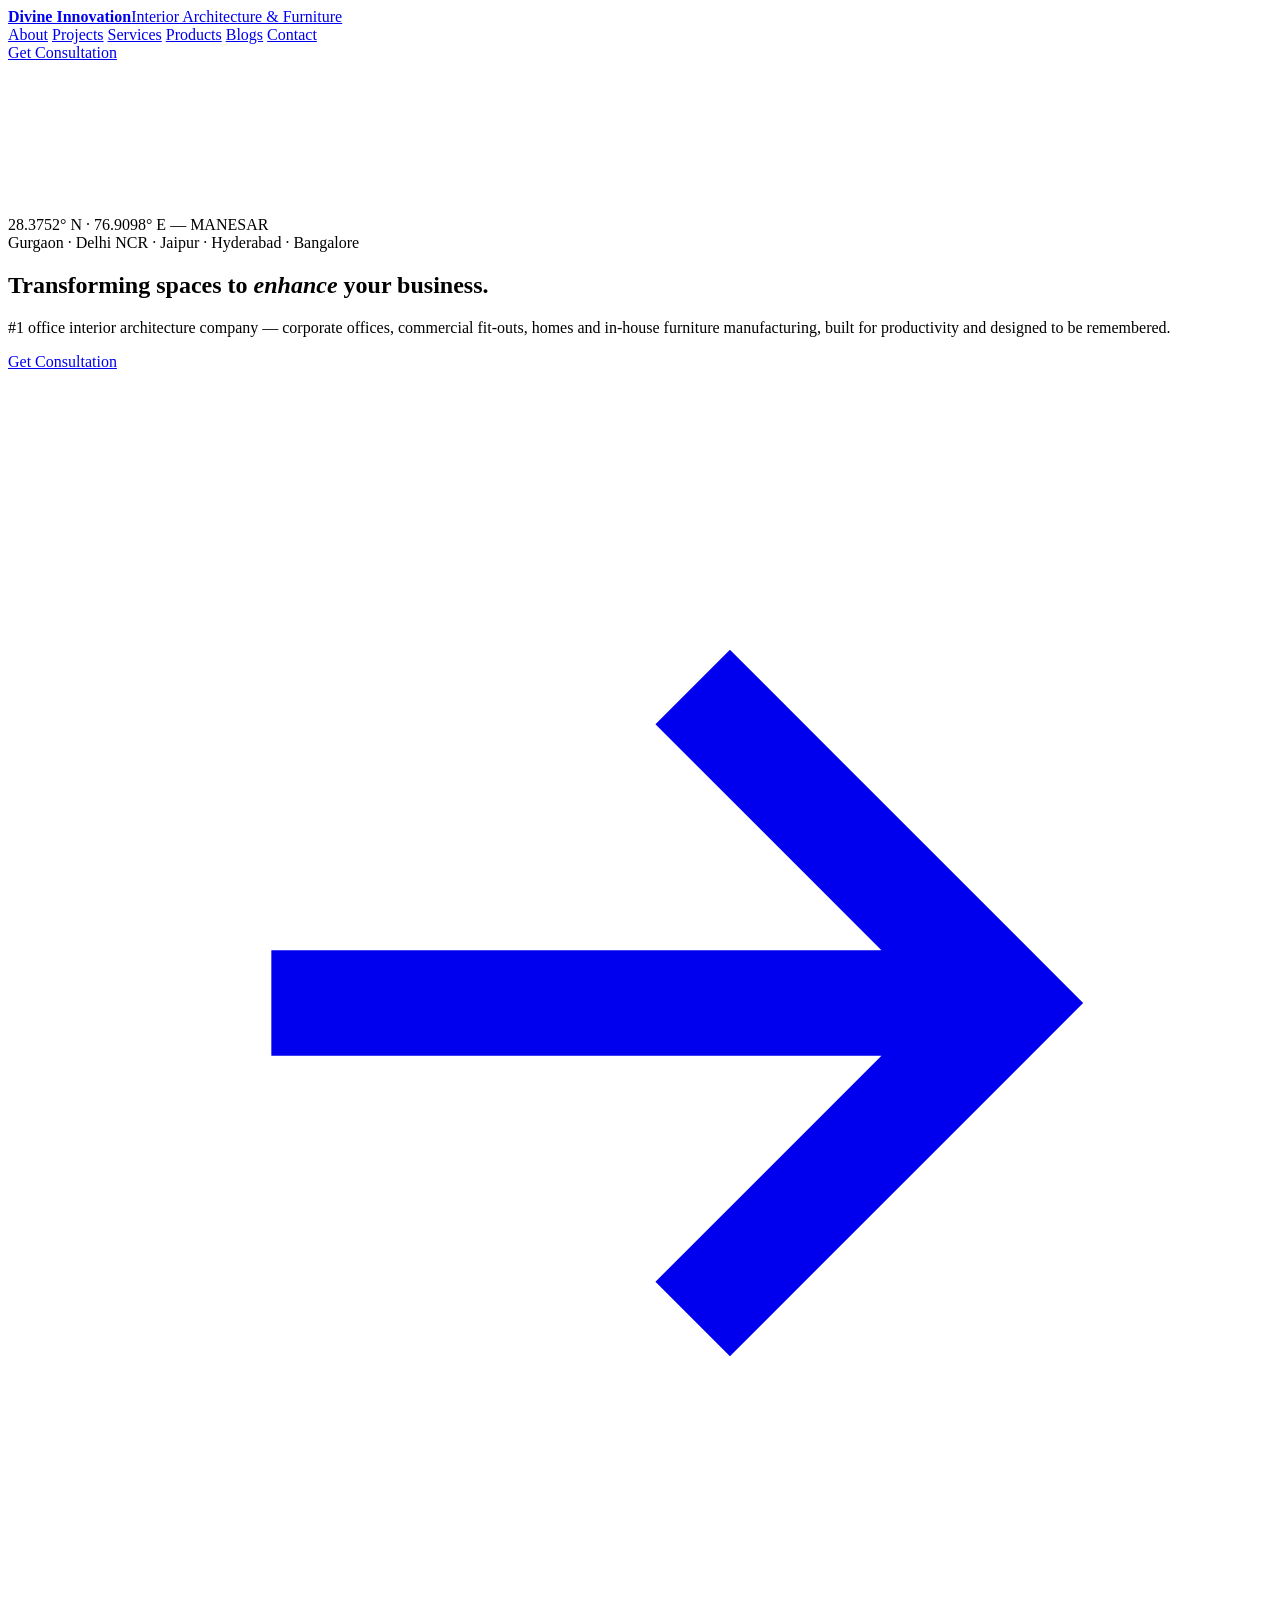
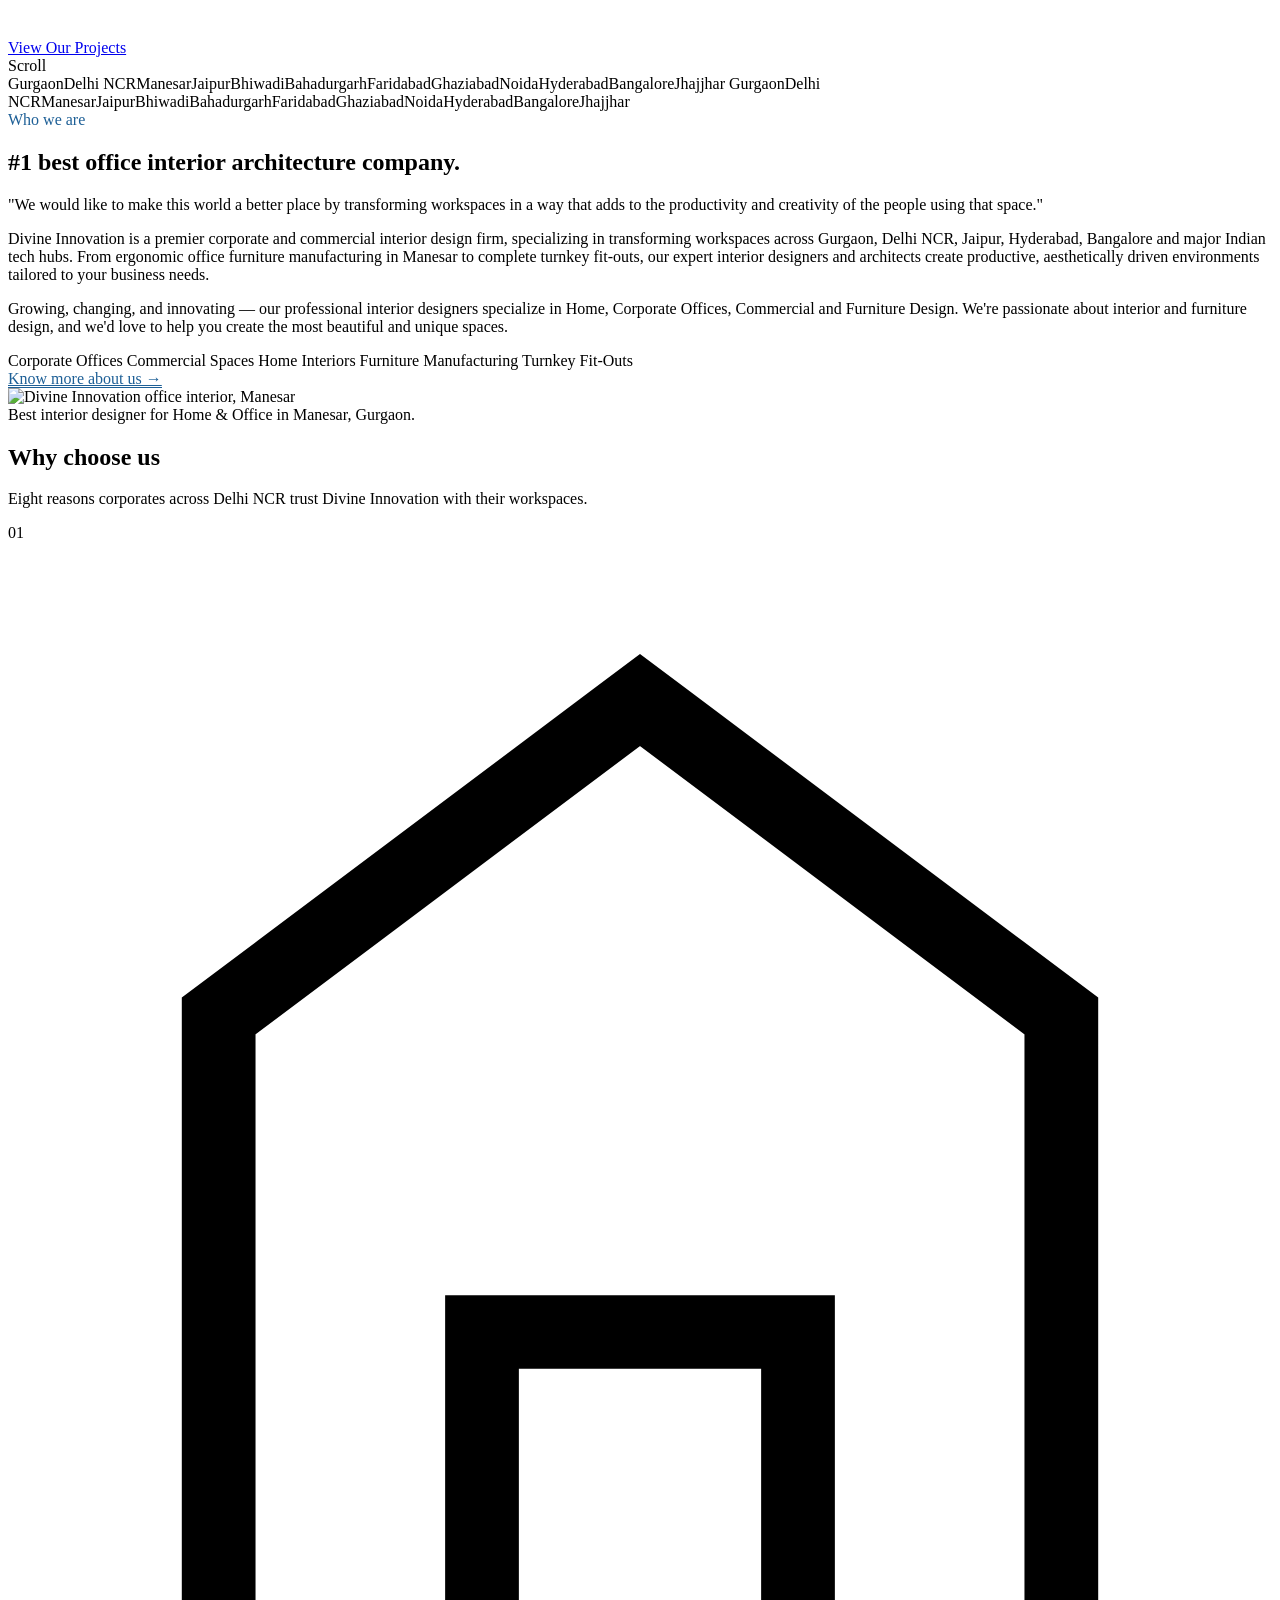
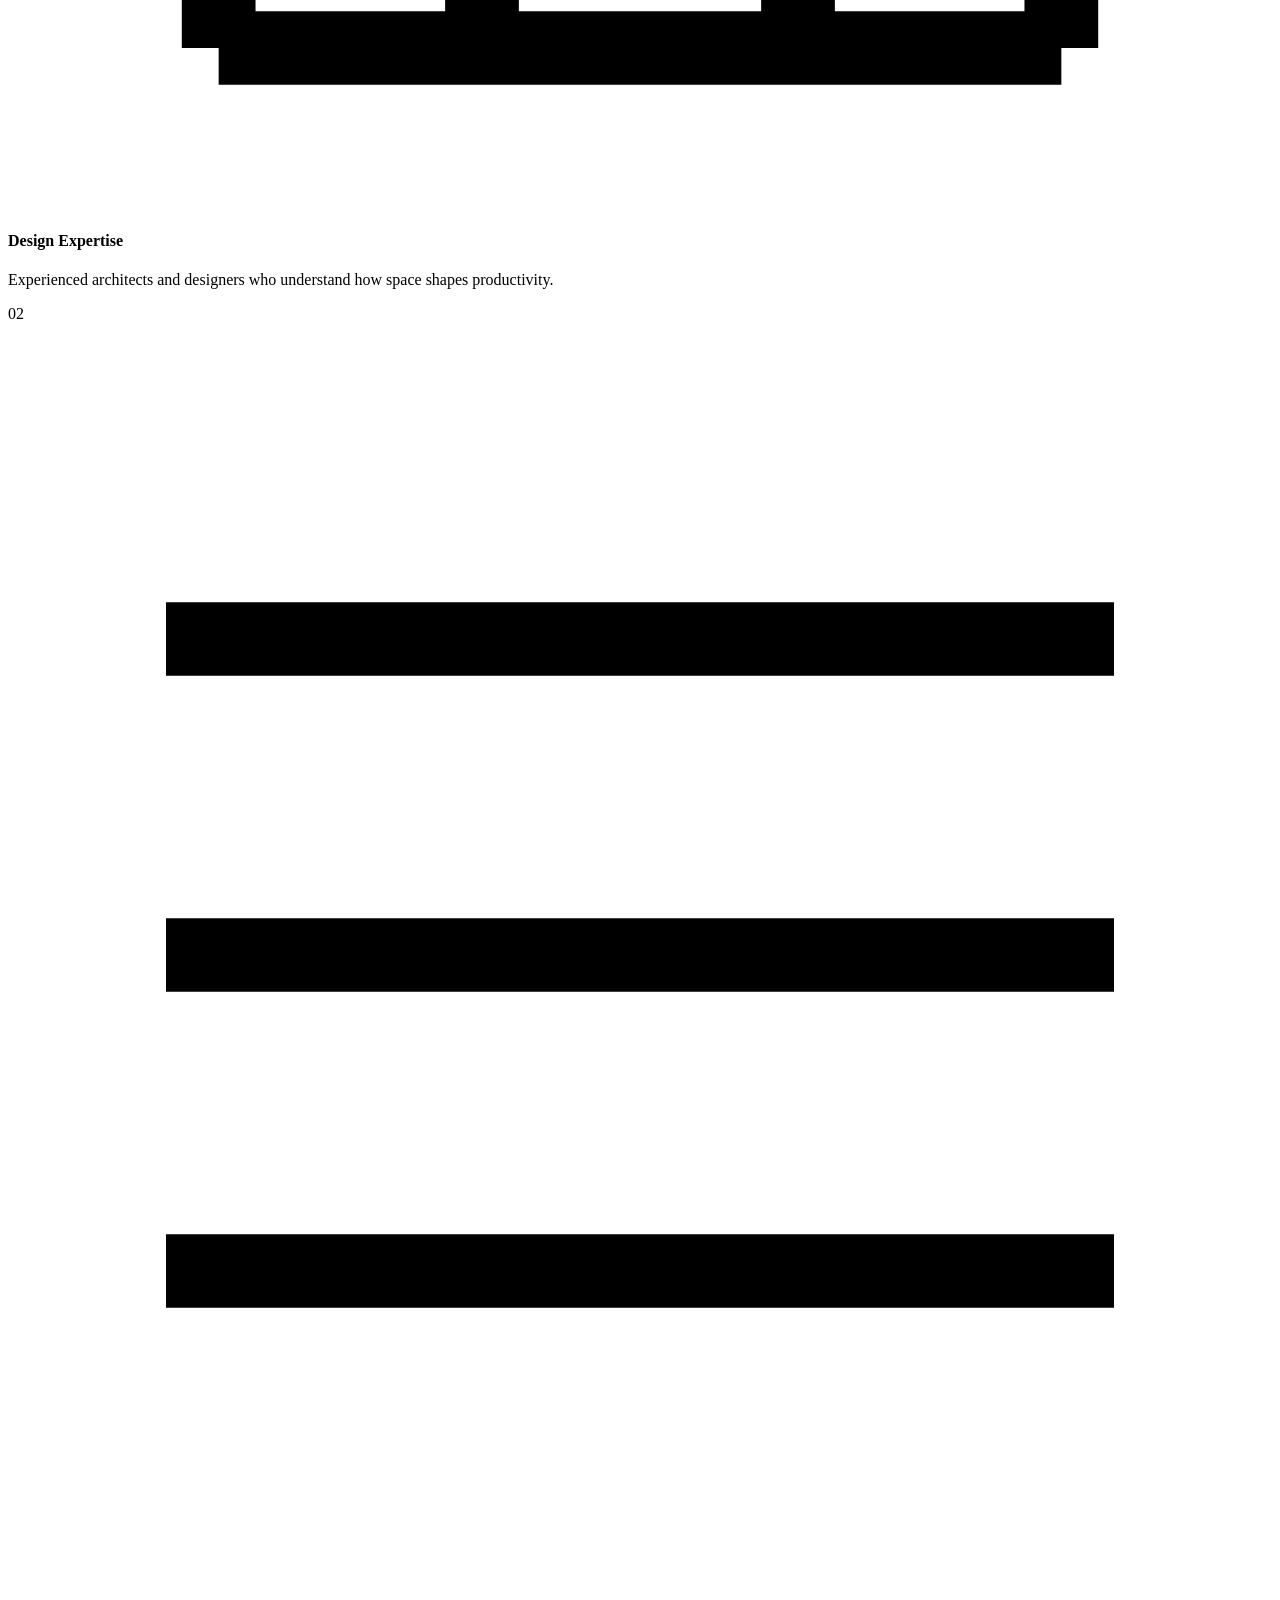
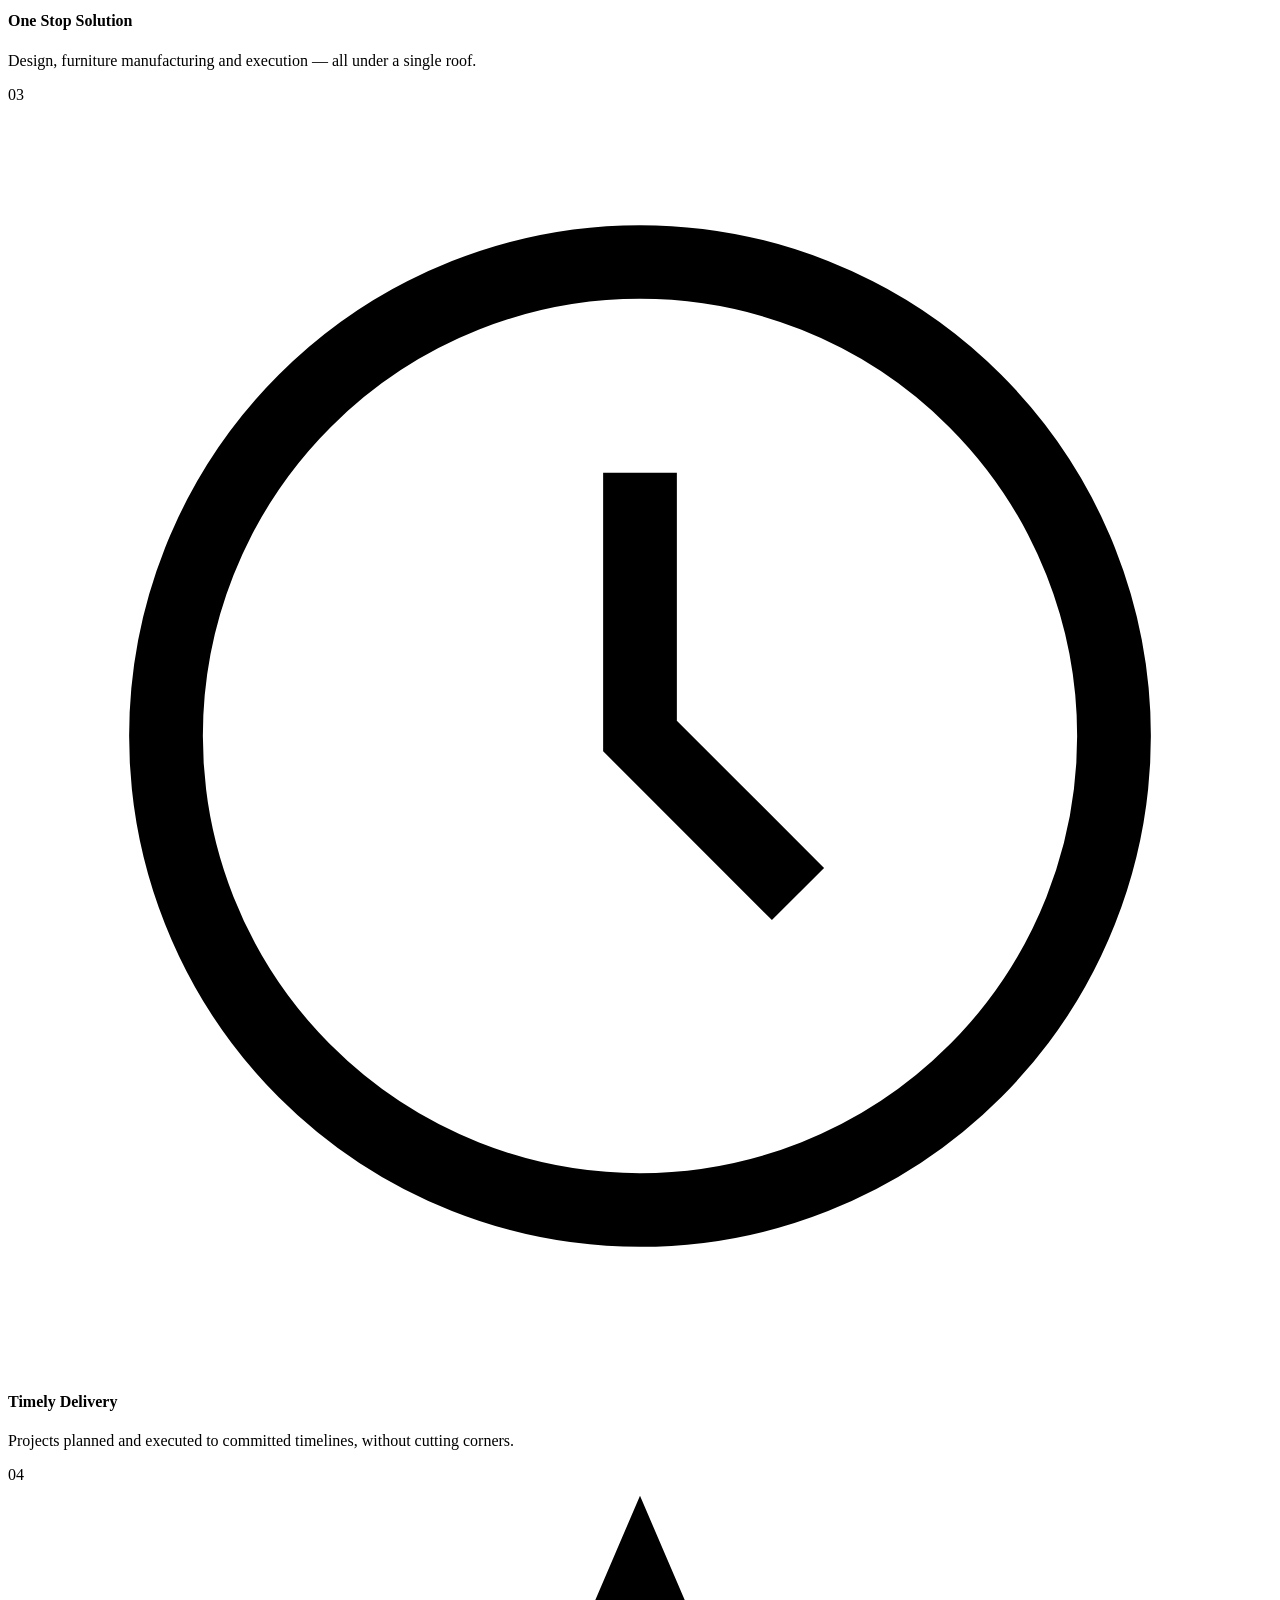
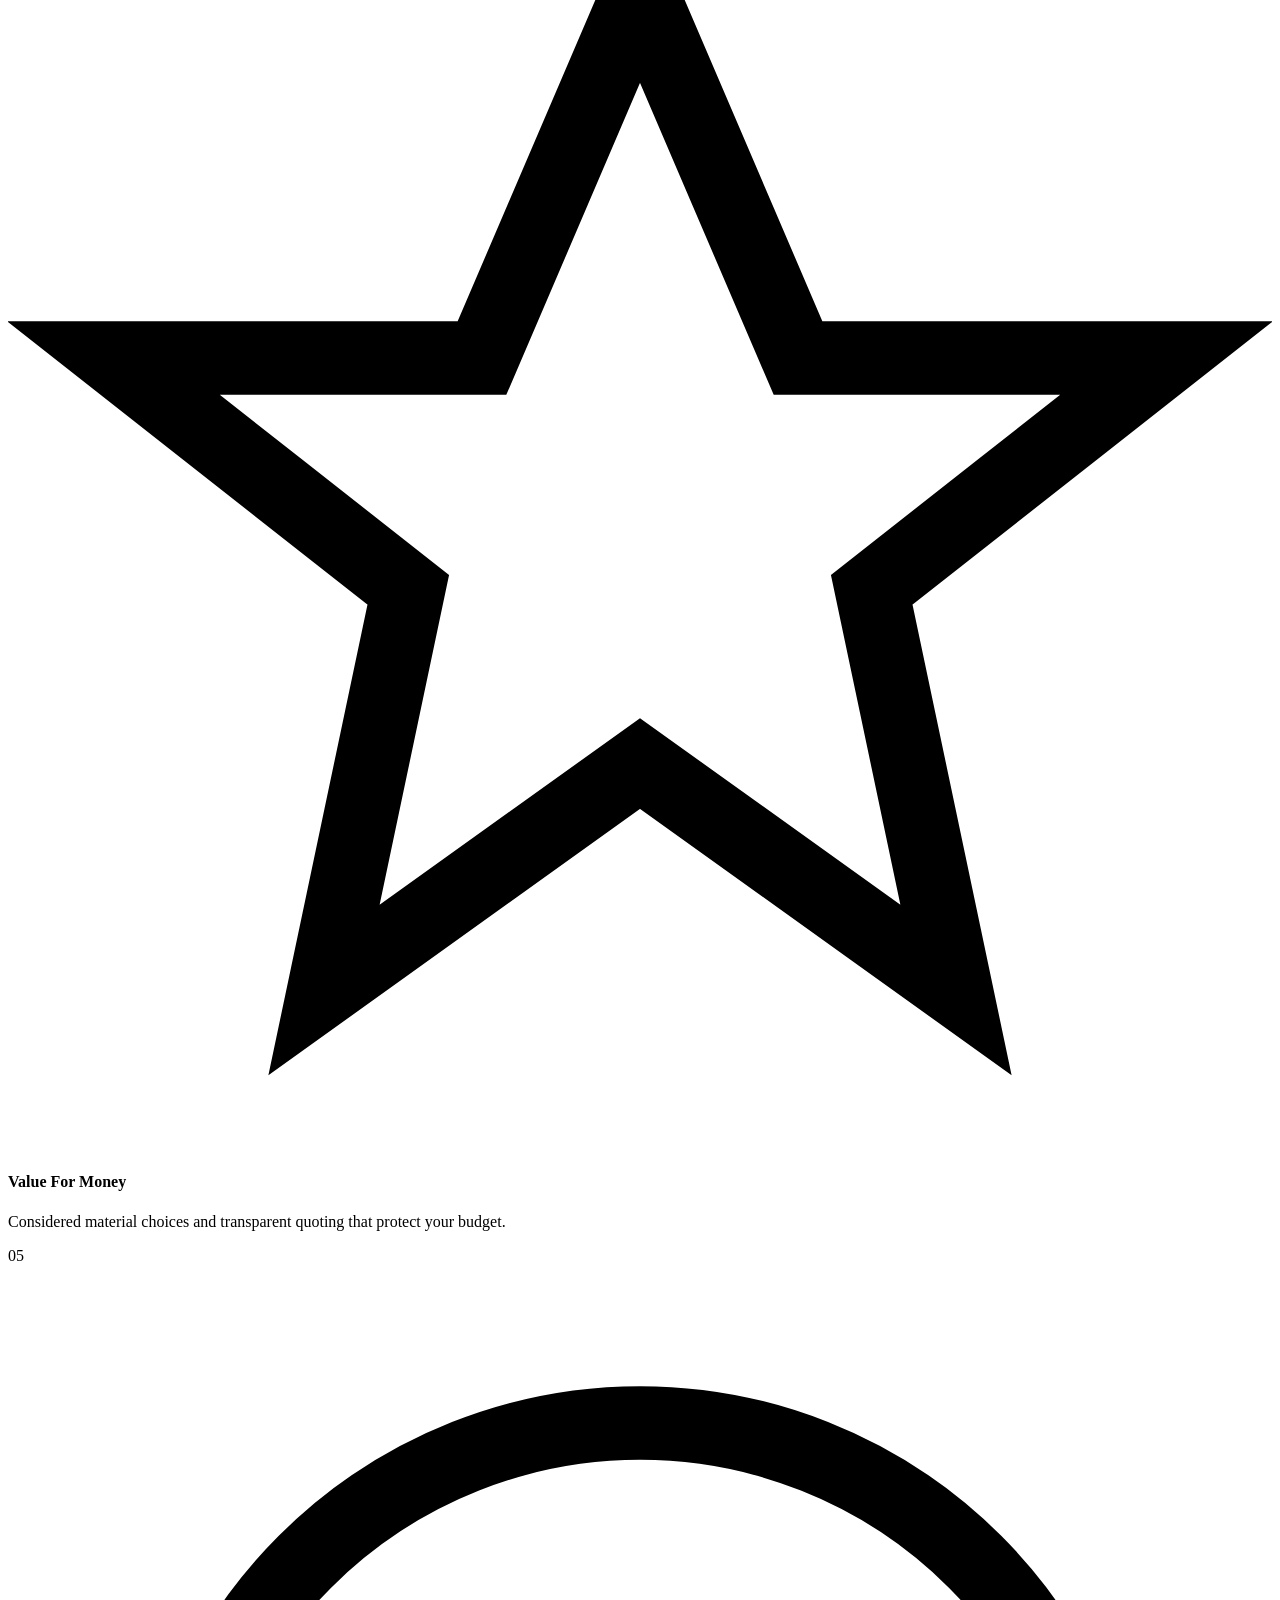
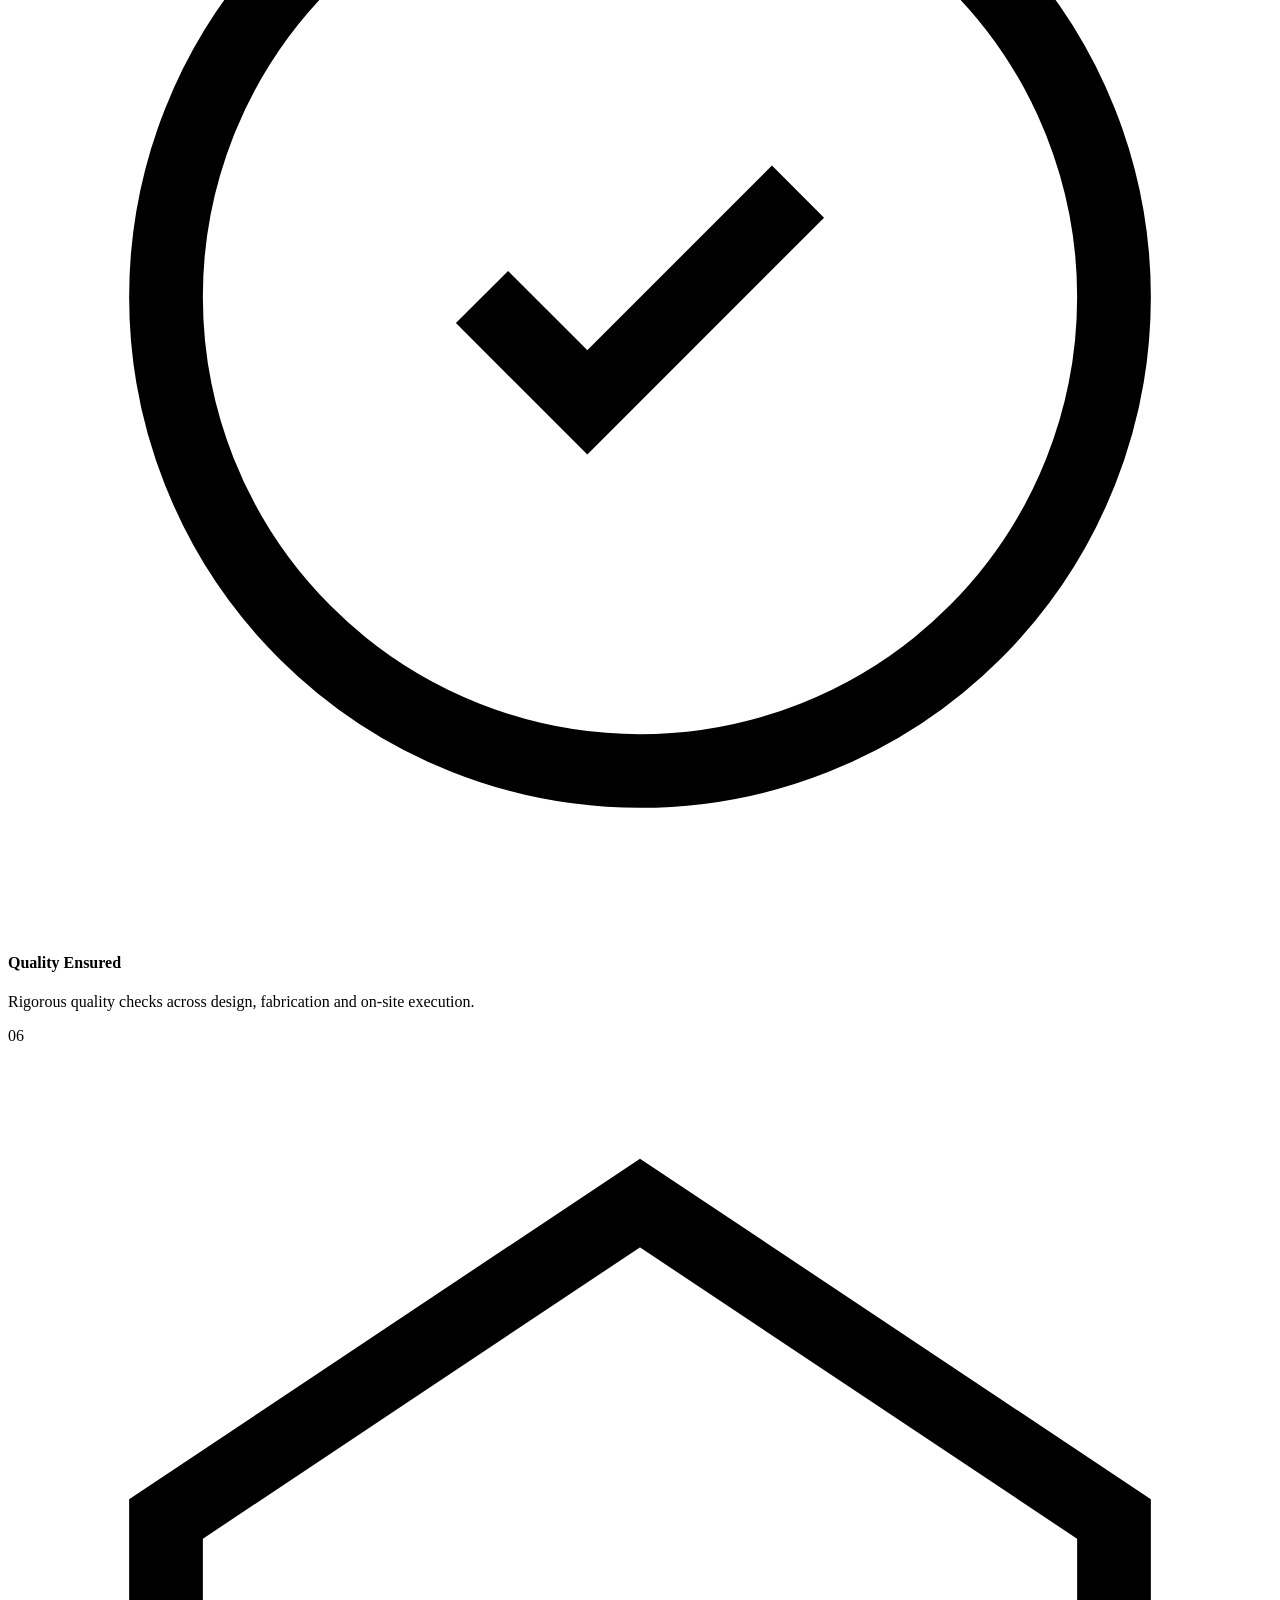
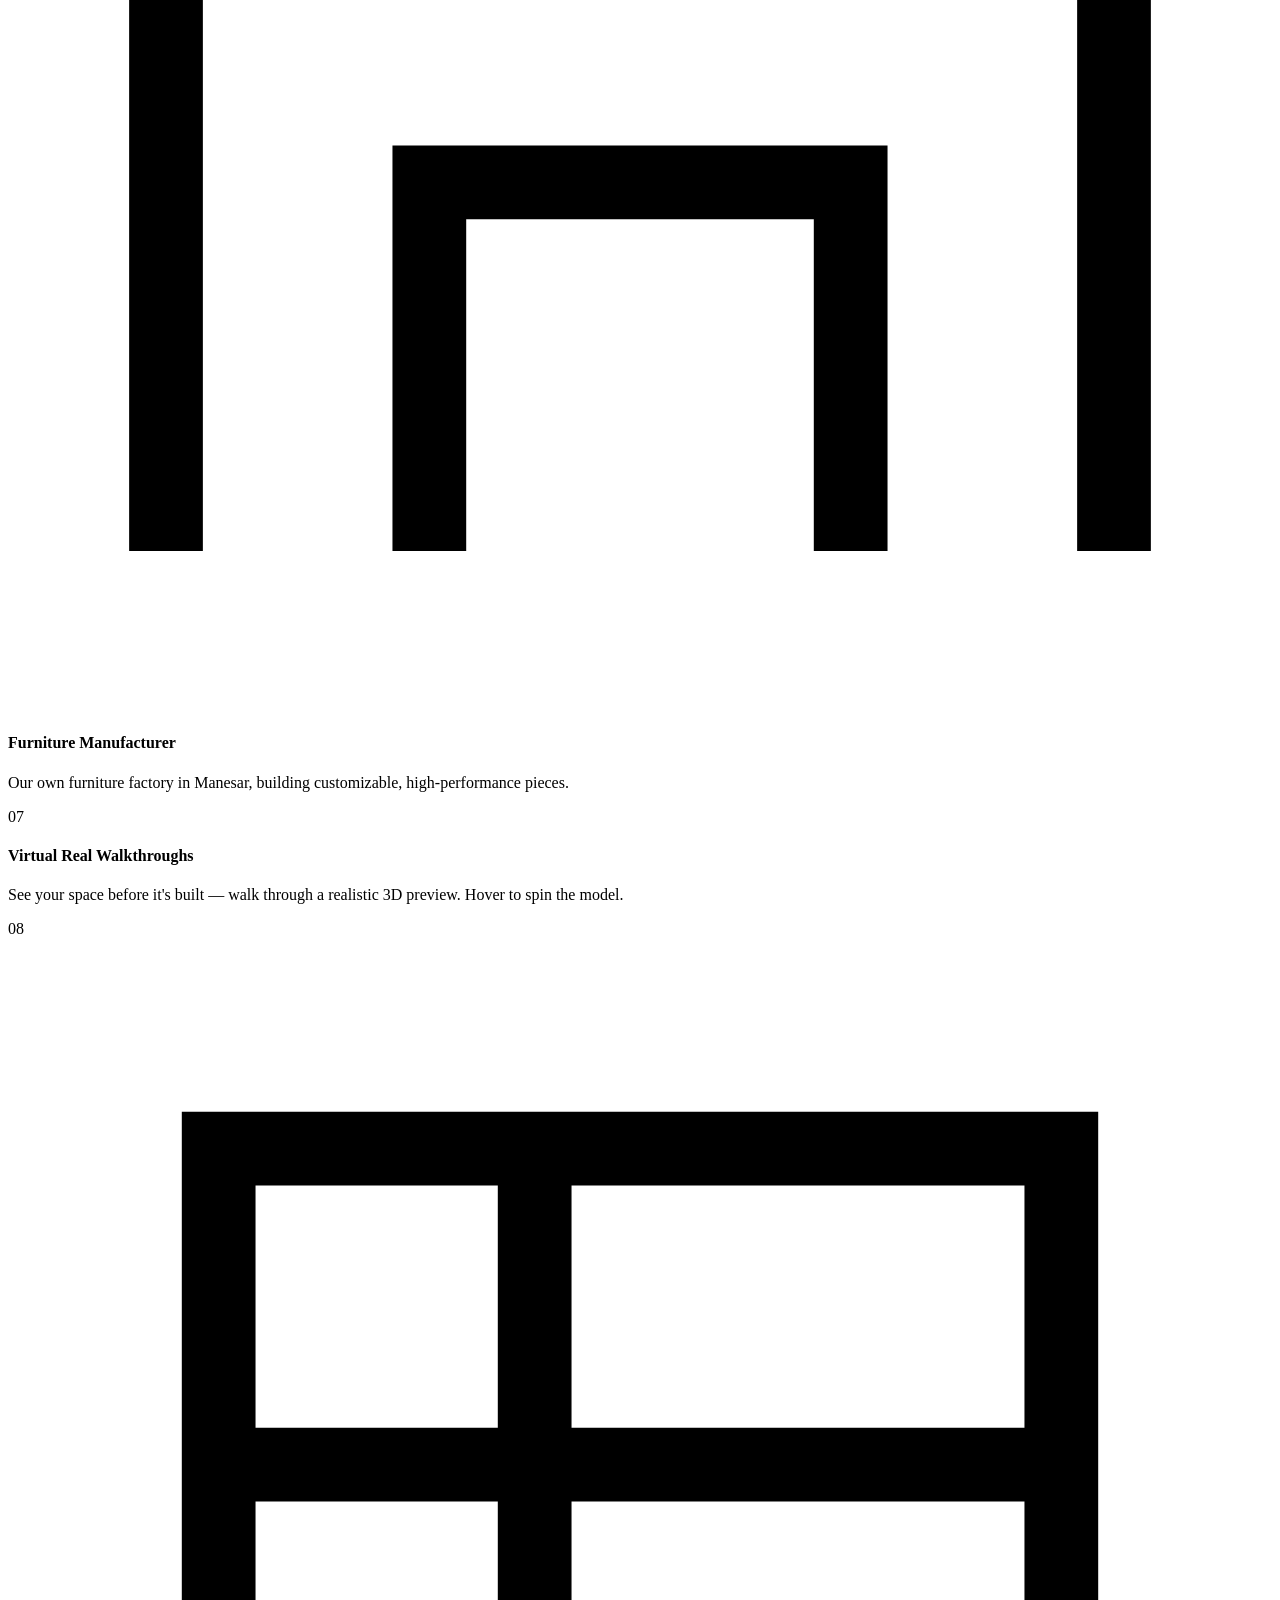
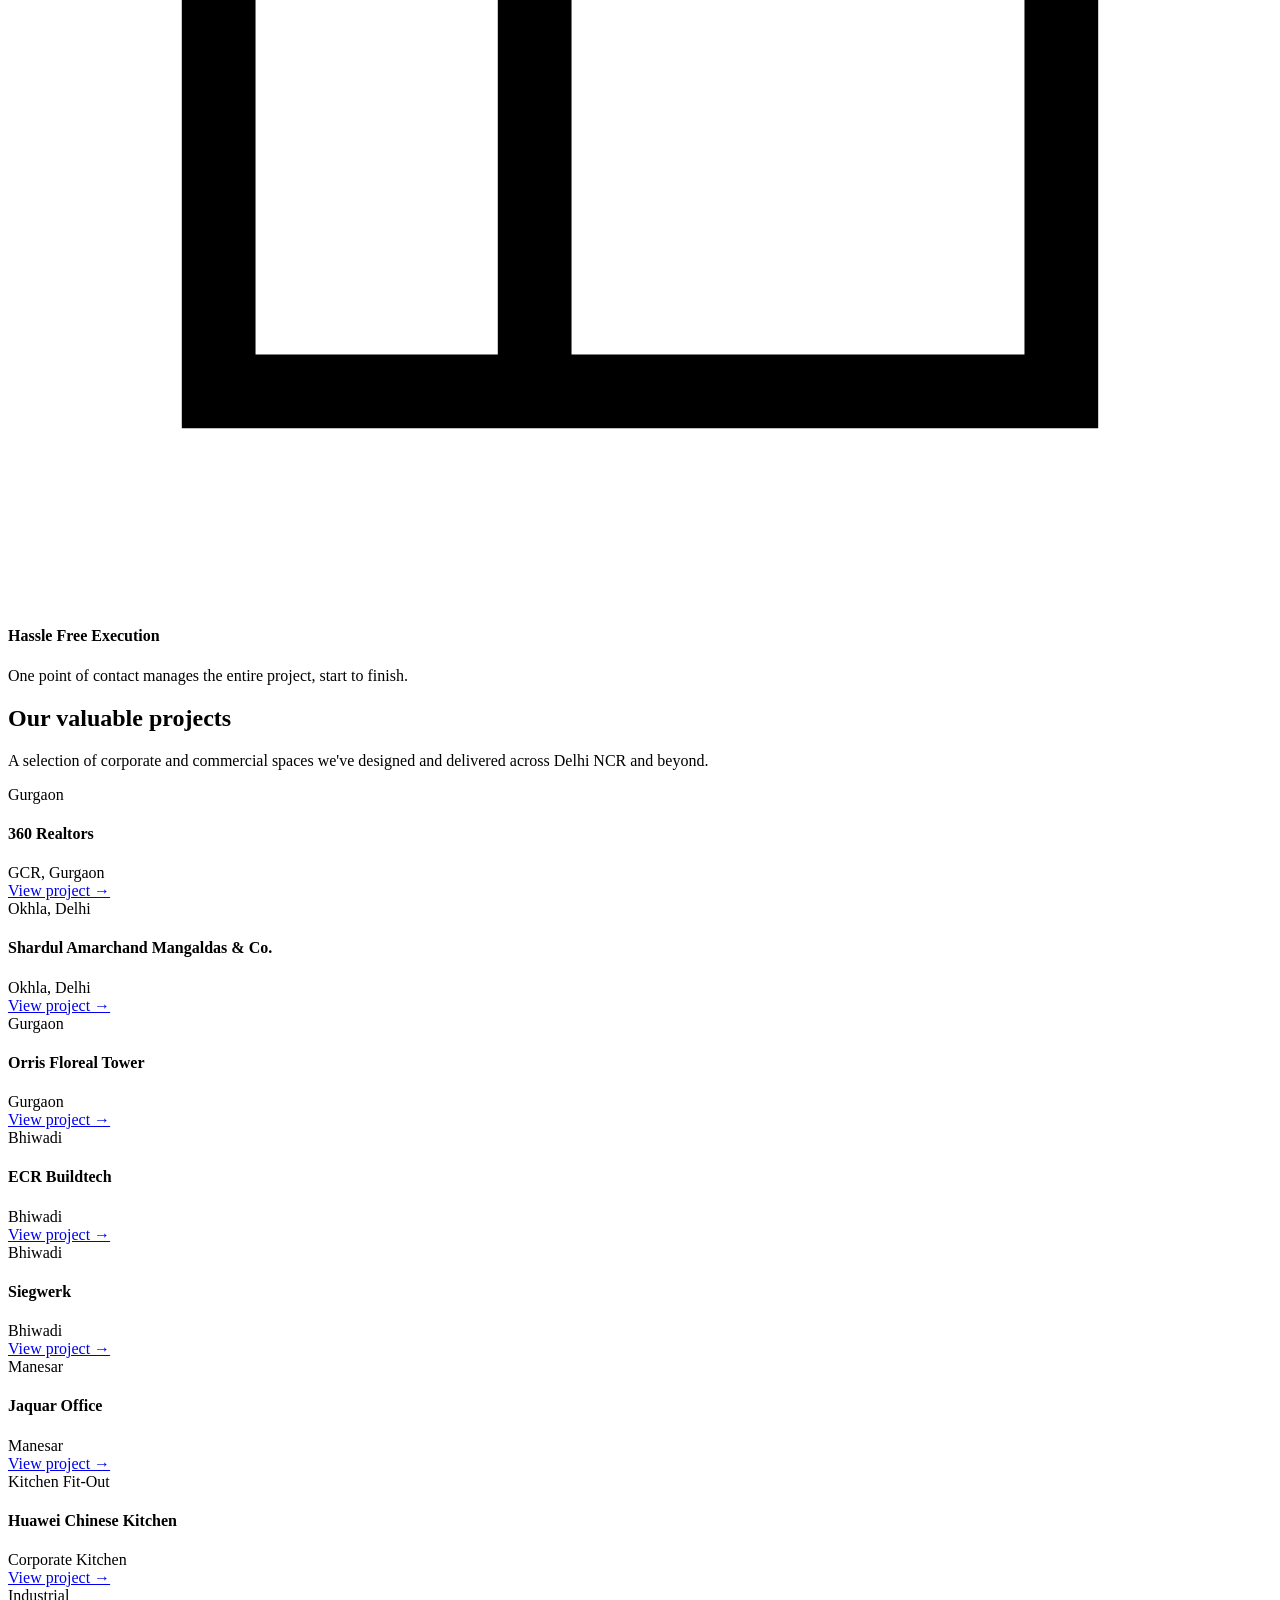
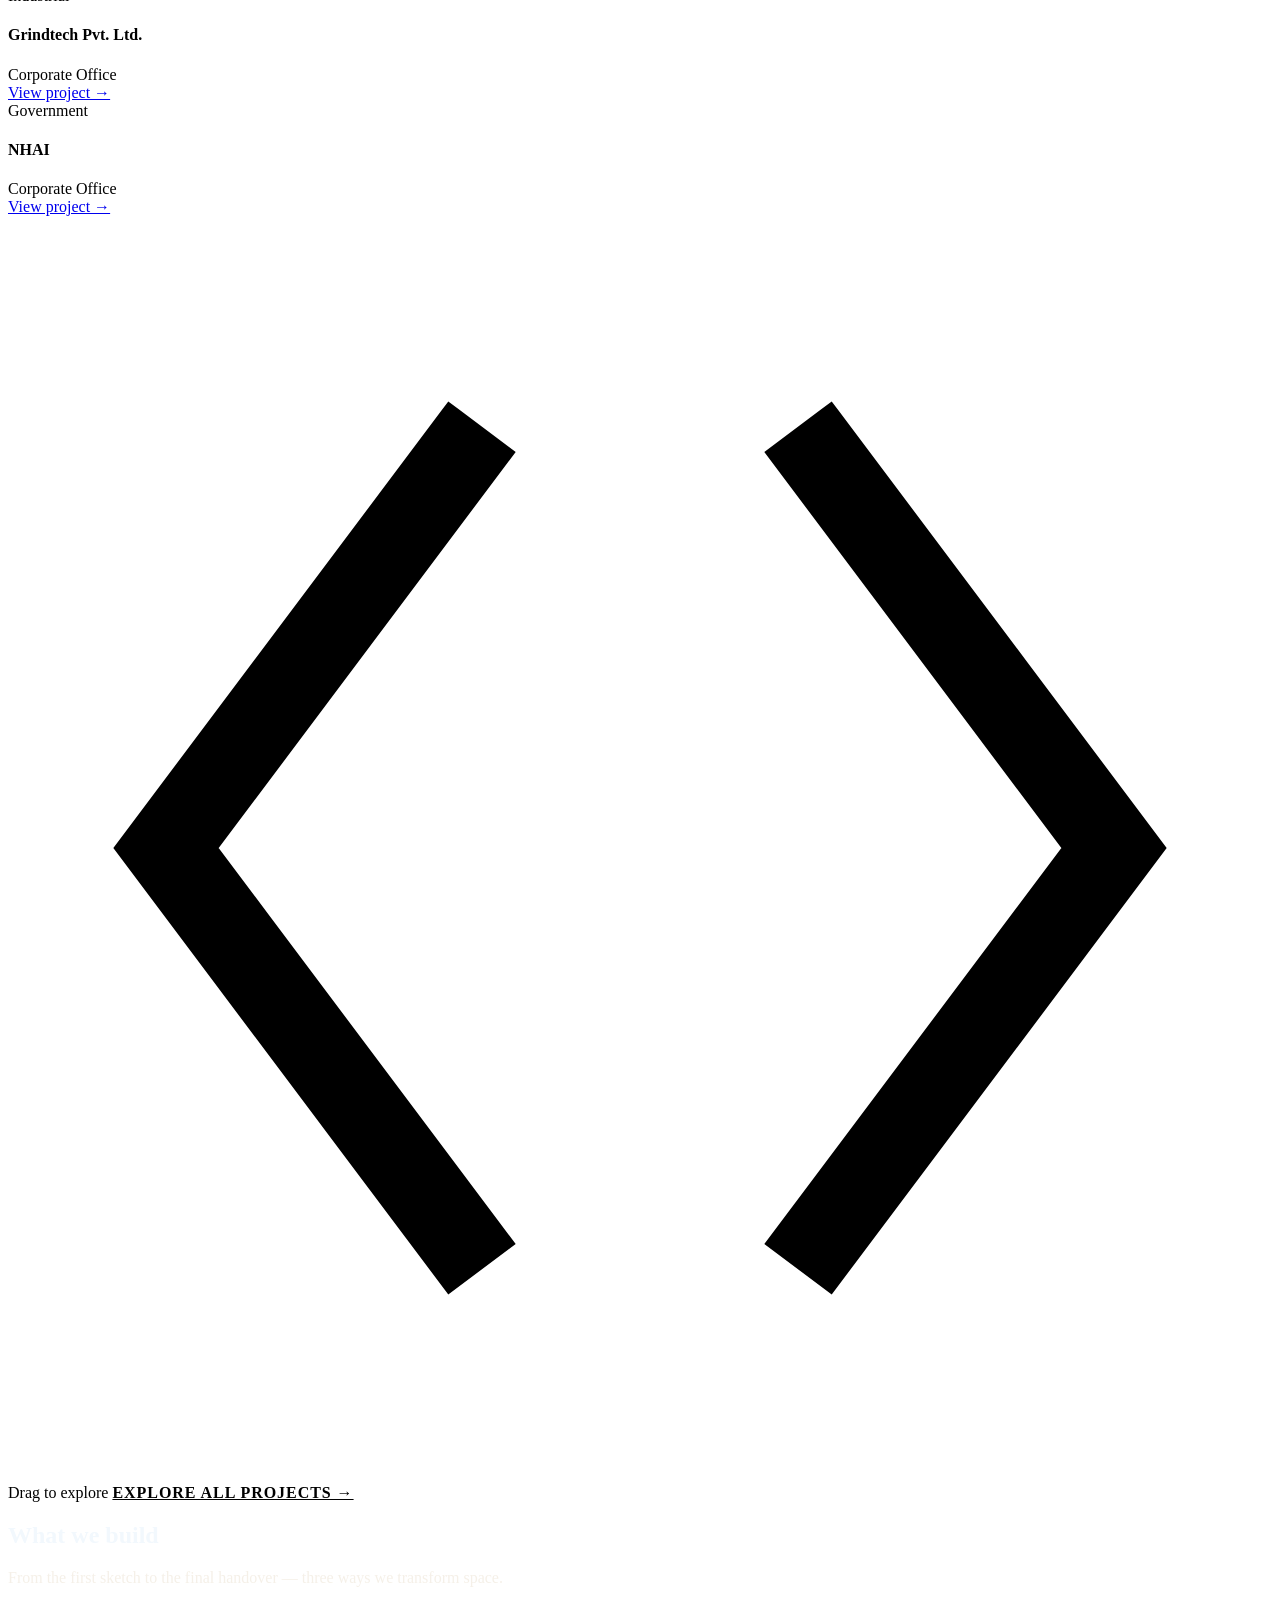
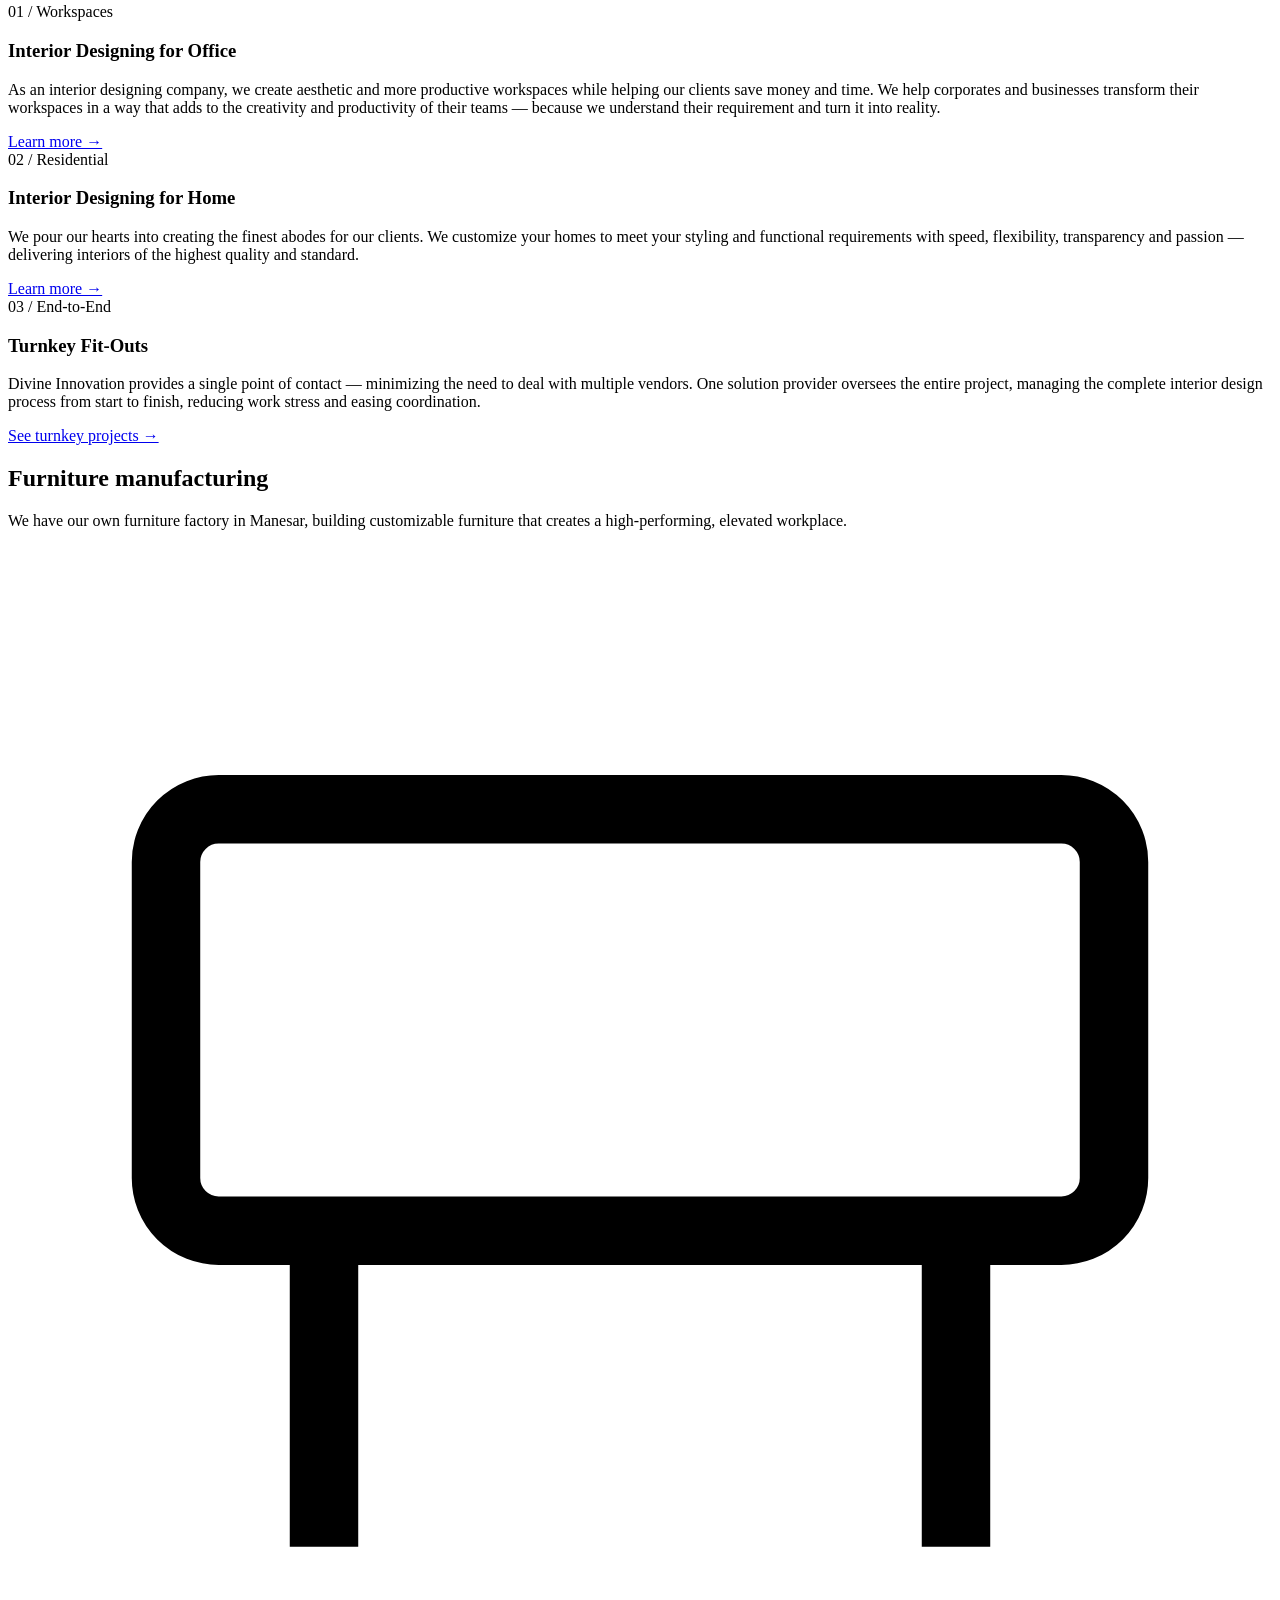
==== commit 1b26c405: "Add files via upload" ====
--- a/index.html
+++ b/index.html
@@ -7,628 +7,21 @@
 <link rel="preconnect" href="https://fonts.googleapis.com">
 <link rel="preconnect" href="https://fonts.gstatic.com" crossorigin>
 <link href="https://fonts.googleapis.com/css2?family=Fraunces:ital,opsz,wght@0,9..144,300;0,9..144,400;0,9..144,500;0,9..144,600;1,9..144,400;1,9..144,500&family=Inter:wght@400;500;600;700&family=JetBrains+Mono:wght@400;500&display=swap" rel="stylesheet">
-<style>
-  :root{
-    --graphite:#eaf4fb;
-    --charcoal:#dcedf9;
-    --panel:#d3e8f7;
-    --ivory:#0e2a44;
-    --ivory-dim:#2c4f6f;
-    --brass:#2f86c7;
-    --brass-bright:#1d5f96;
-    --forest:#1d5f96;
-    --forest-bright:#2f86c7;
-    --ink:#0e2a44;
-    --line:rgba(47,134,199,0.28);
-    --line-soft:rgba(14,42,68,0.12);
-    --shadow:0 30px 80px -30px rgba(0,0,0,0.55);
-  }
-  *{box-sizing:border-box; margin:0; padding:0;}
-  html{scroll-behavior:smooth;}
-  body{
-    background:var(--graphite);
-    color:var(--ivory);
-    font-family:'Inter', sans-serif;
-    -webkit-font-smoothing:antialiased;
-    overflow-x:hidden;
-  }
-  ::selection{background:var(--brass); color:#ffffff;}
-  a{color:inherit; text-decoration:none;}
-  ul{list-style:none;}
-  img{max-width:100%; display:block;}
-
-  .eyebrow{
-    font-family:'JetBrains Mono', monospace;
-    font-size:11.5px;
-    letter-spacing:0.22em;
-    text-transform:uppercase;
-    color:var(--brass-bright);
-    display:flex;
-    align-items:center;
-    gap:10px;
-  }
-  .eyebrow::before{
-    content:"";
-    width:22px; height:1px;
-    background:var(--brass);
-    display:inline-block;
-  }
-  h1,h2,h3,h4{
-    font-family:'Fraunces', serif;
-    font-weight:500;
-    line-height:1.05;
-    letter-spacing:-0.01em;
-  }
-  .section{
-    position:relative;
-    padding:110px 8vw;
-  }
-  .section.light{
-    background:#f7fbfe;
-    color:var(--ink);
-  }
-  .section.forest{
-    background:linear-gradient(160deg, #123a5c 0%, #0e2a44 100%);
-    color:#eaf4fb;
-  }
-  .section.forest .service-num{color:#7ec8f2;}
-  .section.forest .service-row h3{color:#f2f8fd;}
-  .section.forest .service-row p{color:rgba(234,244,251,0.78);}
-  .section.forest a.link-more{color:#7ec8f2; border-bottom:1px solid #2f86c7;}
-  .section.forest .section-head p{color:rgba(234,244,251,0.78);}
-  .wrap{max-width:1360px; margin:0 auto; position:relative;}
-
-  /* ---------- reveal ---------- */
-  .reveal{opacity:0; transform:translateY(28px) scale(0.98); filter:blur(6px); transition:opacity 1s cubic-bezier(.16,.84,.44,1), transform 1s cubic-bezier(.16,.84,.44,1), filter 1s ease;}
-  .reveal.in{opacity:1; transform:translateY(0) scale(1); filter:blur(0);}
-  .stagger > *{transition-delay:calc(var(--i,0) * 90ms);}
-
-  /* ---------- blueprint corner brackets (signature motif) ---------- */
-  .blueprint{position:relative;}
-  .blueprint::before,.blueprint::after{
-    content:"";
-    position:absolute;
-    width:26px; height:26px;
-    border-top:1.5px solid var(--brass);
-    border-left:1.5px solid var(--brass);
-    top:-14px; left:-14px;
-    opacity:0.9;
-  }
-  .blueprint::after{
-    top:auto; left:auto; bottom:-14px; right:-14px;
-    border:none;
-    border-bottom:1.5px solid var(--brass);
-    border-right:1.5px solid var(--brass);
-  }
-  .tick{
-    font-family:'JetBrains Mono', monospace;
-    font-size:10px;
-    letter-spacing:0.08em;
-    color:var(--brass);
-    opacity:0.85;
-  }
-
-  /* ---------- nav ---------- */
-  header{
-    position:fixed; top:0; left:0; right:0; z-index:1000;
-    display:flex; align-items:center; justify-content:space-between;
-    padding:22px 6vw;
-    background:rgba(234,244,251,0.72);
-    backdrop-filter:blur(14px);
-    transition:background 0.4s ease, padding 0.4s ease, border-color .4s ease, box-shadow .4s ease;
-    border-bottom:1px solid transparent;
-  }
-  header.scrolled{
-    background:rgba(234,244,251,0.92);
-    backdrop-filter:blur(16px);
-    padding:14px 6vw;
-    border-bottom:1px solid var(--line);
-    box-shadow:0 12px 30px -18px rgba(14,42,68,0.25);
-  }
-  .logo{
-    font-family:'Fraunces', serif;
-    font-size:19px;
-    letter-spacing:0.02em;
-    display:flex; flex-direction:column; line-height:1;
-  }
-  .logo b{font-weight:600;}
-  .logo span{
-    font-family:'JetBrains Mono', monospace;
-    font-size:9px;
-    letter-spacing:0.28em;
-    color:var(--brass-bright);
-    margin-top:5px;
-    text-transform:uppercase;
-  }
-  nav.links{display:flex; gap:34px; align-items:center;}
-  nav.links a{
-    font-size:13.5px;
-    font-weight:500;
-    letter-spacing:0.01em;
-    color:var(--ivory-dim);
-    position:relative;
-    padding:4px 0;
-  }
-  nav.links a::after{
-    content:""; position:absolute; bottom:0; left:0; width:0; height:1px;
-    background:var(--brass-bright); transition:width .3s ease;
-  }
-  nav.links a:hover{color:var(--ivory);}
-  nav.links a:hover::after{width:100%;}
-  .nav-cta{
-    border:1px solid var(--brass);
-    padding:10px 20px;
-    border-radius:2px;
-    font-size:12.5px;
-    letter-spacing:0.04em;
-    font-weight:500;
-    transition:background .3s ease, color .3s ease;
-    white-space:nowrap;
-  }
-  .nav-cta:hover{background:var(--brass); color:#ffffff;}
-  .burger{display:none; flex-direction:column; gap:5px; cursor:pointer; z-index:1001;}
-  .burger span{width:24px; height:1.5px; background:var(--ivory);}
-
-  /* ---------- hero ---------- */
-  .hero{
-    position:relative;
-    min-height:100svh;
-    display:flex;
-    align-items:flex-end;
-    padding:0 6vw 90px;
-    overflow:hidden;
-  }
-  .hero-bg{
-    position:absolute; inset:0;
-    background:
-      linear-gradient(180deg, rgba(17,17,17,0.35) 0%, rgba(17,16,15,0.55) 45%, rgba(17,16,15,0.96) 100%),
-      url('https://lh3.googleusercontent.com/sitesv/[base64]w1600');
-    background-size:cover;
-    background-position:center 65%;
-    transform:scale(1.08);
-    animation:heroZoom 18s ease-out forwards;
-  }
-  @keyframes heroZoom{ to{ transform:scale(1); } }
-  .hero-grid{
-    position:absolute; inset:0;
-    background-image:
-      linear-gradient(90deg, rgba(126,200,242,0.08) 1px, transparent 1px),
-      linear-gradient(0deg, rgba(126,200,242,0.08) 1px, transparent 1px);
-    background-size:64px 64px;
-    mask-image:linear-gradient(180deg, black, transparent 75%);
-  }
-  .hero-content{position:relative; z-index:2; max-width:820px;}
-  .hero-content .eyebrow{margin-bottom:22px; color:#7ec8f2;}
-  .hero-content .eyebrow::before{background:#7ec8f2;}
-  .hero-content h1{
-    font-size:clamp(40px, 6.4vw, 84px);
-    color:#f5fafd;
-    font-weight:400;
-  }
-  .hero-content h1 em{
-    font-style:italic;
-    font-weight:500;
-    color:#7ec8f2;
-  }
-  .hero-content p{
-    margin-top:26px;
-    font-size:17px;
-    line-height:1.7;
-    color:rgba(234,244,251,0.82);
-    max-width:560px;
-  }
-  .hero-cta{display:flex; gap:16px; margin-top:42px; flex-wrap:wrap;}
-  .btn{
-    display:inline-flex; align-items:center; gap:10px;
-    padding:15px 26px;
-    font-size:13px; font-weight:600; letter-spacing:0.03em;
-    text-transform:uppercase;
-    border-radius:2px;
-    transition:transform .35s cubic-bezier(.16,.84,.44,1), background .3s ease, box-shadow .3s ease, color .3s ease;
-  }
-  .btn-primary{background:var(--brass); color:#ffffff;}
-  .btn-primary:hover{transform:translateY(-3px); box-shadow:0 14px 30px -10px rgba(47,134,199,0.5);}
-  .btn-ghost{border:1px solid rgba(14,42,68,0.3); color:var(--ink);}
-  .btn-ghost:hover{border-color:var(--ink); transform:translateY(-3px);}
-  .hero-content .btn-ghost{border-color:rgba(234,244,251,0.5); color:#f5fafd;}
-  .hero-content .btn-ghost:hover{border-color:#f5fafd;}
-  .btn svg{width:14px; height:14px;}
-
-  .hero-coords{
-    position:absolute; right:6vw; top:120px; z-index:2;
-    font-family:'JetBrains Mono', monospace;
-    font-size:11px; color:#7ec8f2;
-    writing-mode:vertical-rl;
-    letter-spacing:0.15em;
-    opacity:0.8;
-  }
-  .scroll-cue{
-    position:absolute; bottom:34px; left:6vw; z-index:2;
-    display:flex; align-items:center; gap:12px;
-    font-family:'JetBrains Mono', monospace;
-    font-size:10.5px; letter-spacing:0.18em; color:rgba(234,244,251,0.8);
-    text-transform:uppercase;
-  }
-  .scroll-cue .line{width:1px; height:34px; background:linear-gradient(var(--brass), transparent); position:relative; overflow:hidden;}
-  .scroll-cue .line::after{content:""; position:absolute; top:-100%; left:0; width:100%; height:100%; background:var(--brass-bright); animation:scrollLine 2.2s ease-in-out infinite;}
-  @keyframes scrollLine{ to{ top:100%; } }
-
-  /* ---------- marquee ---------- */
-  .marquee-band{
-    background:var(--charcoal);
-    border-top:1px solid var(--line); border-bottom:1px solid var(--line);
-    padding:16px 0;
-    overflow:hidden;
-  }
-  .marquee-track{
-    display:flex; width:max-content;
-    animation:scrollX 34s linear infinite;
-    gap:0;
-  }
-  .marquee-track span{
-    font-family:'JetBrains Mono', monospace;
-    font-size:12.5px; letter-spacing:0.14em; text-transform:uppercase;
-    color:var(--ivory-dim);
-    padding:0 26px;
-    display:flex; align-items:center; gap:26px;
-    white-space:nowrap;
-  }
-  .marquee-track span::after{content:"◆"; color:var(--brass); font-size:8px;}
-  @keyframes scrollX{ to{ transform:translateX(-50%); } }
-
-  /* ---------- who we are ---------- */
-  .who-grid{
-    display:grid;
-    grid-template-columns:1.05fr 0.95fr;
-    gap:70px;
-    align-items:center;
-  }
-  .who-grid h2{font-size:clamp(30px, 3.6vw, 46px); margin:18px 0 26px; color:var(--ink);}
-  .who-grid p{font-size:15.5px; line-height:1.85; color:#3d5a72; margin-bottom:16px;}
-  .who-grid p.lede{font-family:'Fraunces', serif; font-style:italic; font-size:19px; color:#123a5c; line-height:1.6;}
-  .chip-row{display:flex; flex-wrap:wrap; gap:10px; margin-top:28px;}
-  .chip{
-    font-family:'JetBrains Mono', monospace;
-    font-size:10.5px; letter-spacing:0.08em; text-transform:uppercase;
-    border:1px solid rgba(47,134,199,0.35);
-    background:rgba(47,134,199,0.06);
-    padding:8px 14px; border-radius:20px;
-    color:#1d5f96;
-  }
-  .who-img-wrap{position:relative;}
-  .who-img-wrap img{
-    width:100%; height:520px; object-fit:cover; border-radius:2px;
-    filter:saturate(0.94) contrast(1.03);
-  }
-  .who-img-caption{
-    position:absolute; bottom:-22px; left:-22px;
-    background:var(--ink); color:#eaf4fb;
-    font-family:'JetBrains Mono', monospace; font-size:10.5px; letter-spacing:0.06em; line-height:1.6;
-    padding:16px 20px; max-width:230px;
-    border:1px solid var(--line);
-  }
-
-  /* ---------- section headers ---------- */
-  .section-head{
-    display:flex; justify-content:space-between; align-items:flex-end;
-    gap:40px; margin-bottom:64px; flex-wrap:wrap;
-  }
-  .section-head h2{font-size:clamp(30px, 3.6vw, 48px);}
-  .section-head p{max-width:380px; font-size:14.5px; line-height:1.75; color:var(--ivory-dim);}
-  .light .section-head p{color:#4a6377;}
-
-  /* ---------- why choose us ---------- */
-  .why-grid{
-    display:grid;
-    grid-template-columns:repeat(4, 1fr);
-    gap:1px;
-    background:var(--line);
-    border:1px solid var(--line);
-  }
-  .why-card{
-    background:var(--charcoal);
-    padding:38px 28px;
-    transition:background .4s ease;
-  }
-  .why-card:hover{background:#cfe6f7;}
-  .why-card .icon{width:34px; height:34px; margin-bottom:26px; color:var(--brass-bright);}
-  .why-card h4{font-size:17px; font-weight:500; color:var(--ivory); margin-bottom:10px;}
-  .why-card p{font-size:13px; line-height:1.6; color:var(--ivory-dim);}
-  .why-card .n{font-family:'JetBrains Mono', monospace; font-size:10.5px; color:var(--brass); margin-bottom:16px; display:block;}
-
-  /* ---------- projects horizontal scroll ---------- */
-  .proj-scroller{
-    display:flex; gap:22px; overflow-x:auto; padding-bottom:20px;
-    scroll-snap-type:x proximity;
-    cursor:grab;
-  }
-  .proj-scroller::-webkit-scrollbar{height:4px;}
-  .proj-scroller::-webkit-scrollbar-thumb{background:var(--brass); border-radius:4px;}
-  .proj-scroller::-webkit-scrollbar-track{background:rgba(255,255,255,0.06);}
-  .proj-card{
-    flex:0 0 340px;
-    scroll-snap-align:start;
-    background:var(--charcoal);
-    border:1px solid var(--line);
-    position:relative;
-    overflow:hidden;
-  }
-  .proj-card .swatch{
-    height:220px;
-    position:relative;
-    display:flex; align-items:flex-end; padding:18px;
-  }
-  .proj-card .swatch::before{content:""; position:absolute; inset:0; opacity:0.9;}
-  .proj-card .swatch span{
-    position:relative; z-index:2;
-    font-family:'JetBrains Mono', monospace; font-size:10px; letter-spacing:0.1em;
-    color:rgba(255,255,255,0.9); text-transform:uppercase;
-    background:rgba(0,0,0,0.35); padding:5px 10px;
-  }
-  .proj-body{padding:22px 22px 26px;}
-  .proj-body h4{font-size:18px; font-weight:500; color:var(--ivory); margin-bottom:6px;}
-  .proj-body .loc{font-size:12.5px; color:var(--ivory-dim); margin-bottom:14px;}
-  .proj-body a{font-size:12px; letter-spacing:0.05em; color:var(--brass-bright); text-transform:uppercase; font-weight:600;}
-  .proj-body a:hover{text-decoration:underline;}
-
-  .swatch-1{background:linear-gradient(135deg,#123a5c,#2f86c7);}
-  .swatch-2{background:linear-gradient(135deg,#0e2a44,#1d5f96);}
-  .swatch-3{background:linear-gradient(135deg,#1d5f96,#4fa3d9);}
-  .swatch-4{background:linear-gradient(135deg,#173049,#3a7fb8);}
-  .swatch-5{background:linear-gradient(135deg,#0f2c47,#2f86c7);}
-  .swatch-6{background:linear-gradient(135deg,#164a72,#5cb3e6);}
-  .swatch-7{background:linear-gradient(135deg,#0e2a44,#2b6fa0);}
-  .swatch-8{background:linear-gradient(135deg,#123a5c,#4fa3d9);}
-  .swatch-9{background:linear-gradient(135deg,#1a3a52,#6bb8e8);}
-
-  .drag-hint{
-    margin-top:18px; display:flex; align-items:center; gap:10px;
-    font-family:'JetBrains Mono', monospace; font-size:10.5px; letter-spacing:0.1em;
-    color:var(--ivory-dim); text-transform:uppercase;
-  }
-  .drag-hint svg{width:14px; height:14px; color:var(--brass);}
-
-  /* ---------- services ---------- */
-  .service-row{
-    display:grid; grid-template-columns:0.9fr 1.1fr;
-    gap:70px; align-items:center;
-    padding:70px 0;
-    border-bottom:1px solid rgba(242,235,224,0.12);
-  }
-  .service-row:last-child{border-bottom:none;}
-  .service-row.reverse{grid-template-columns:1.1fr 0.9fr;}
-  .service-row.reverse .service-visual{order:2;}
-  .service-num{font-family:'JetBrains Mono', monospace; font-size:12px; color:var(--brass-bright); letter-spacing:0.1em;}
-  .service-row h3{font-size:clamp(26px, 3vw, 38px); margin:14px 0 20px; color:var(--ivory);}
-  .service-row p{font-size:15px; line-height:1.85; color:var(--ivory-dim); max-width:480px;}
-  .service-row a.link-more{
-    margin-top:22px; display:inline-flex; align-items:center; gap:8px;
-    font-size:12.5px; letter-spacing:0.06em; text-transform:uppercase; font-weight:600;
-    color:var(--brass-bright); border-bottom:1px solid var(--brass);
-    padding-bottom:3px;
-  }
-  .service-visual{
-    aspect-ratio:4/3.1;
-    position:relative;
-    border:1px solid rgba(126,200,242,0.25);
-    background:
-      repeating-linear-gradient(45deg, rgba(126,200,242,0.06) 0 2px, transparent 2px 14px),
-      linear-gradient(160deg, #163a58, #0e2a44);
-    display:flex; align-items:center; justify-content:center;
-  }
-  .service-visual svg{width:78px; height:78px; color:#7ec8f2; opacity:0.9;}
-
-  /* ---------- products ---------- */
-  .product-grid{
-    display:grid; grid-template-columns:repeat(3, 1fr); gap:22px;
-  }
-  .product-card{
-    background:var(--charcoal); border:1px solid var(--line);
-    padding:34px 26px; transition:transform .4s cubic-bezier(.16,.84,.44,1), border-color .4s ease;
-  }
-  .product-card:hover{transform:translateY(-6px); border-color:var(--brass);}
-  .product-card svg{width:30px; height:30px; color:var(--brass-bright); margin-bottom:22px;}
-  .product-card h4{font-size:16.5px; font-weight:500; color:var(--ivory); margin-bottom:8px;}
-  .product-card span{font-size:12px; color:var(--ivory-dim);}
-
-  /* ---------- blog ---------- */
-  .blog-grid{display:grid; grid-template-columns:repeat(4,1fr); gap:22px;}
-  .blog-card{
-    border:1px solid rgba(23,21,18,0.15); padding:0;
-    background:#fff;
-    transition:box-shadow .35s ease, transform .35s ease;
-  }
-  .blog-card:hover{box-shadow:var(--shadow); transform:translateY(-5px);}
-  .blog-thumb{height:120px; background:linear-gradient(135deg,#1d5f96,#0e2a44); position:relative;}
-  .blog-thumb .tag{position:absolute; top:14px; left:14px; font-family:'JetBrains Mono',monospace; font-size:9.5px; color:var(--brass-bright); letter-spacing:0.1em; text-transform:uppercase;}
-  .blog-body{padding:22px;}
-  .blog-body h4{font-size:15.5px; font-weight:500; line-height:1.4; color:var(--ink); margin-bottom:14px; font-family:'Fraunces',serif;}
-  .blog-body a{font-size:11.5px; letter-spacing:0.06em; text-transform:uppercase; font-weight:600; color:#1d5f96;}
-
-  /* ---------- clients band ---------- */
-  .clients-band{
-    background:linear-gradient(160deg, #123a5c, #0e2a44);
-    padding:80px 8vw;
-    text-align:center;
-  }
-  .clients-band .eyebrow{color:#7ec8f2;}
-  .clients-band h3{font-size:clamp(24px,3vw,36px); color:#f2f8fd; max-width:640px; margin:0 auto 30px;}
-  .client-imgs{display:grid; grid-template-columns:repeat(6,1fr); gap:14px; margin-top:50px;}
-  .client-imgs img{width:100%; height:110px; object-fit:cover; border-radius:2px; filter:grayscale(0.3) brightness(0.9) saturate(1.1) hue-rotate(180deg); transition:filter .4s ease;}
-  .client-imgs img:hover{filter:none;}
-
-  /* ---------- contact ---------- */
-  .contact-grid{display:grid; grid-template-columns:0.85fr 1.15fr; gap:70px;}
-  .contact-info h2{font-size:clamp(30px,3.6vw,46px); color:var(--ivory); margin:18px 0 26px;}
-  .contact-info p.desc{font-size:15px; line-height:1.8; color:var(--ivory-dim); margin-bottom:36px; max-width:420px;}
-  .contact-row{
-    display:flex; gap:16px; padding:18px 0;
-    border-top:1px solid rgba(14,42,68,0.14);
-  }
-  .contact-row:last-of-type{border-bottom:1px solid rgba(14,42,68,0.14);}
-  .contact-row svg{width:20px; height:20px; color:var(--brass-bright); flex-shrink:0; margin-top:2px;}
-  .contact-row .label{font-family:'JetBrains Mono', monospace; font-size:10px; letter-spacing:0.1em; text-transform:uppercase; color:var(--ivory-dim); margin-bottom:5px;}
-  .contact-row .val{font-size:15px; color:var(--ivory);}
-  .contact-row a.val:hover{color:var(--brass-bright);}
-
-  .form-panel{
-    background:#ffffff; border:1px solid var(--line); padding:44px;
-    box-shadow:0 30px 70px -40px rgba(14,42,68,0.25);
-  }
-  .form-panel .eyebrow{margin-bottom:20px;}
-  .form-panel h3{font-size:24px; color:var(--ivory); margin-bottom:8px;}
-  .form-panel > p{font-size:13.5px; color:var(--ivory-dim); margin-bottom:32px; line-height:1.6;}
-  .form-grid{display:grid; grid-template-columns:1fr 1fr; gap:18px;}
-  .field{margin-bottom:20px;}
-  .field.full{grid-column:1/-1;}
-  .field label{display:block; font-family:'JetBrains Mono', monospace; font-size:10px; letter-spacing:0.1em; text-transform:uppercase; color:var(--ivory-dim); margin-bottom:9px;}
-  .field input, .field textarea, .field select{
-    width:100%; background:transparent; border:none; border-bottom:1px solid rgba(14,42,68,0.2);
-    padding:10px 2px; color:var(--ivory); font-family:'Inter',sans-serif; font-size:14.5px;
-    transition:border-color .3s ease;
-  }
-  .field select option{background:#ffffff;}
-  .field input:focus, .field textarea:focus, .field select:focus{outline:none; border-color:var(--brass-bright);}
-  .field textarea{resize:vertical; min-height:80px;}
-  .form-note{
-    margin-top:6px; font-size:11.5px; color:var(--ivory-dim); opacity:0.85; line-height:1.6;
-  }
-  .submit-row{display:flex; align-items:center; gap:18px; margin-top:8px; flex-wrap:wrap;}
-
-  /* ---------- footer ---------- */
-  footer{background:linear-gradient(180deg, #123a5c, #0e2a44); padding:80px 8vw 30px; color:rgba(234,244,251,0.75);}
-  .footer-grid{
-    display:grid; grid-template-columns:1.3fr 0.9fr 0.9fr 0.9fr; gap:50px;
-    padding-bottom:60px; border-bottom:1px solid rgba(234,244,251,0.14);
-  }
-  footer .logo{color:#f2f8fd;}
-  footer .logo span{color:#7ec8f2;}
-  .footer-grid h5{
-    font-family:'JetBrains Mono', monospace; font-size:11px; letter-spacing:0.12em; text-transform:uppercase;
-    color:#7ec8f2; margin-bottom:22px;
-  }
-  .footer-grid ul li{margin-bottom:11px; font-size:13.5px;}
-  .footer-grid ul li a:hover{color:#f2f8fd;}
-  .footer-about p{font-size:13.5px; line-height:1.8; max-width:340px; margin-top:16px;}
-  .social-row{display:flex; gap:14px; margin-top:26px;}
-  .social-row a{
-    width:36px; height:36px; border:1px solid rgba(234,244,251,0.22); border-radius:50%; color:#eaf4fb;
-    display:flex; align-items:center; justify-content:center; transition:border-color .3s ease, background .3s ease;
-  }
-  .social-row a:hover{border-color:var(--brass); background:rgba(126,200,242,0.16);}
-  .social-row svg{width:15px; height:15px;}
-  .bottom-bar{
-    display:flex; justify-content:space-between; align-items:center; padding-top:26px; flex-wrap:wrap; gap:14px;
-    font-size:12px;
-  }
-  .whatsapp-float{
-    position:fixed; bottom:26px; right:26px; z-index:900;
-    width:58px; height:58px; border-radius:50%;
-    background:#25D366; display:flex; align-items:center; justify-content:center;
-    box-shadow:0 10px 30px -8px rgba(37,211,102,0.6);
-    animation:pulse 2.4s ease-in-out infinite;
-  }
-  .whatsapp-float svg{width:28px; height:28px; color:#fff;}
-  @keyframes pulse{ 0%,100%{ box-shadow:0 10px 30px -8px rgba(37,211,102,0.6);} 50%{ box-shadow:0 10px 40px -4px rgba(37,211,102,0.85);} }
-
-  /* ---------- signature: hero 3D blueprint construct ---------- */
-  #heroCanvas{
-    position:absolute; top:0; right:0;
-    width:min(46vw, 640px); height:100%;
-    z-index:1;
-    pointer-events:none;
-    mix-blend-mode:screen;
-    opacity:0;
-    transition:opacity 1.8s ease 0.2s;
-  }
-  #heroCanvas.ready{opacity:1;}
-  @media (max-width:980px){
-    #heroCanvas{display:none;}
-  }
-
-  /* ---------- ambient cursor glow (dark section) ---------- */
-  .section.forest{position:relative; overflow:hidden;}
-  .cursor-glow{
-    position:absolute; inset:0; z-index:0; pointer-events:none;
-    background:radial-gradient(460px circle at var(--gx,50%) var(--gy,20%), rgba(126,200,242,0.16), transparent 68%);
-  }
-  .section.forest .wrap{position:relative; z-index:1;}
-
-  /* ---------- scroll progress bar ---------- */
-  .scroll-progress{
-    position:fixed; top:0; left:0; height:2px; width:0%;
-    background:linear-gradient(90deg, var(--brass-bright), #7ec8f2);
-    z-index:1200;
-  }
-
-  /* ---------- tilt interaction: projects / products / why cards ---------- */
-  .proj-card, .product-card, .why-card{
-    transform-style:preserve-3d;
-    will-change:transform;
-    transition:transform .4s cubic-bezier(.16,.84,.44,1), background .4s ease, border-color .4s ease;
-  }
-  .nav-cta, .btn-primary{
-    transition:background .3s ease, color .3s ease, transform .3s ease, box-shadow .3s ease;
-    will-change:transform;
-  }
-
-  /* ---------- mini rotating 3D cube icon (Virtual Real Walkthroughs) ---------- */
-  .why-card.walkthrough-card{perspective:600px;}
-  .cube-3d{
-    width:34px; height:34px; margin-bottom:26px;
-    position:relative; transform-style:preserve-3d;
-    transform:rotateX(-18deg) rotateY(28deg);
-    transition:transform 1s cubic-bezier(.16,.84,.44,1);
-  }
-  .why-card.walkthrough-card:hover .cube-3d{transform:rotateX(-18deg) rotateY(388deg);}
-  .cube-3d .face{
-    position:absolute; top:0; left:0; width:34px; height:34px;
-    border:1.4px solid var(--brass-bright);
-    background:rgba(47,134,199,0.08);
-  }
-  .cube-3d .f-front{transform:translateZ(17px);}
-  .cube-3d .f-back{transform:translateZ(-17px) rotateY(180deg);}
-  .cube-3d .f-right{transform:rotateY(90deg) translateZ(17px);}
-  .cube-3d .f-left{transform:rotateY(-90deg) translateZ(17px);}
-  .cube-3d .f-top{transform:rotateX(90deg) translateZ(17px);}
-  .cube-3d .f-bottom{transform:rotateX(-90deg) translateZ(17px);}
-
-  @media (max-width: 980px){
-    .who-grid, .contact-grid, .service-row, .service-row.reverse{grid-template-columns:1fr; gap:36px;}
-    .service-row.reverse .service-visual{order:0;}
-    .why-grid{grid-template-columns:repeat(2,1fr);}
-    .product-grid{grid-template-columns:repeat(2,1fr);}
-    .blog-grid{grid-template-columns:repeat(2,1fr);}
-    .footer-grid{grid-template-columns:1fr 1fr; gap:36px;}
-    .client-imgs{grid-template-columns:repeat(3,1fr);}
-    .form-grid{grid-template-columns:1fr;}
-    nav.links{display:none;}
-    .burger{display:flex;}
-    .hero-coords{display:none;}
-  }
-  @media (max-width:620px){
-    .section{padding:80px 6vw;}
-    .why-grid, .product-grid, .blog-grid{grid-template-columns:1fr;}
-    .client-imgs{grid-template-columns:repeat(2,1fr);}
-  }
-  @media (prefers-reduced-motion: reduce){
-    *{animation:none !important; transition:none !important;}
-  }
-</style>
+<link rel="stylesheet" href="assets/style.css">
 </head>
 <body>
 
 <div class="scroll-progress" id="scrollProgress"></div>
 
 <header id="siteHeader">
-  <a href="#top" class="logo"><b>Divine Innovation</b><span>Interior Architecture &amp; Furniture</span></a>
+  <a href="index.html" class="logo"><b>Divine Innovation</b><span>Interior Architecture &amp; Furniture</span></a>
   <nav class="links">
-    <a href="#who">About</a>
-    <a href="#projects">Projects</a>
-    <a href="#services">Services</a>
-    <a href="#products">Products</a>
-    <a href="#blogs">Blogs</a>
-    <a href="#contact">Contact</a>
+    <a href="about.html">About</a>
+    <a href="projects.html">Projects</a>
+    <a href="services.html">Services</a>
+    <a href="products.html">Products</a>
+    <a href="blogs.html">Blogs</a>
+    <a href="contact.html">Contact</a>
   </nav>
   <a class="nav-cta" href="https://api.whatsapp.com/send?phone=919810045759&text=I%27m%20interested%20in%20your%20service.%20Can%20I%20get%20more%20details" target="_blank" rel="noopener">Get Consultation</a>
   <div class="burger" id="burger"><span></span><span></span><span></span></div>
@@ -676,11 +69,11 @@
         <span class="chip">Furniture Manufacturing</span>
         <span class="chip">Turnkey Fit-Outs</span>
       </div>
-      <a class="link-more" href="https://www.divineinnovation.com/about-us" target="_blank" rel="noopener" style="color:#1d5f96; border-bottom:1px solid #1d5f96;">Know more about us →</a>
+      <a class="link-more" href="about.html" style="color:#1d5f96; border-bottom:1px solid #1d5f96;">Know more about us →</a>
     </div>
     <div class="reveal">
       <div class="who-img-wrap blueprint">
-        <img src="https://lh3.googleusercontent.com/sitesv/[base64]w1280" alt="Divine Innovation office interior, Manesar">
+        <img class="parallax-img" src="https://images.unsplash.com/photo-1501850114974-a7e96a93ee39?w=1280&q=80&auto=format&fit=crop" alt="Divine Innovation office interior, Manesar">
         <div class="who-img-caption">Best interior designer for Home &amp; Office in Manesar, Gurgaon.</div>
       </div>
     </div>
@@ -760,20 +153,20 @@
       <p>A selection of corporate and commercial spaces we've designed and delivered across Delhi NCR and beyond.</p>
     </div>
     <div class="proj-scroller reveal" id="projScroller">
-      <div class="proj-card"><div class="swatch swatch-1"><span>Gurgaon</span></div><div class="proj-body"><h4>360 Realtors</h4><div class="loc">GCR, Gurgaon</div><a href="https://www.divineinnovation.com/projects/360-realtors-gcr-gurgaon" target="_blank" rel="noopener">View project →</a></div></div>
-      <div class="proj-card"><div class="swatch swatch-2"><span>Okhla, Delhi</span></div><div class="proj-body"><h4>Shardul Amarchand Mangaldas &amp; Co.</h4><div class="loc">Okhla, Delhi</div><a href="https://www.divineinnovation.com/projects/samco" target="_blank" rel="noopener">View project →</a></div></div>
-      <div class="proj-card"><div class="swatch swatch-3"><span>Gurgaon</span></div><div class="proj-body"><h4>Orris Floreal Tower</h4><div class="loc">Gurgaon</div><a href="https://www.divineinnovation.com/projects/orris-floreal-tower" target="_blank" rel="noopener">View project →</a></div></div>
-      <div class="proj-card"><div class="swatch swatch-4"><span>Bhiwadi</span></div><div class="proj-body"><h4>ECR Buildtech</h4><div class="loc">Bhiwadi</div><a href="https://www.divineinnovation.com/projects/ecr-bhiwadi" target="_blank" rel="noopener">View project →</a></div></div>
-      <div class="proj-card"><div class="swatch swatch-5"><span>Bhiwadi</span></div><div class="proj-body"><h4>Siegwerk</h4><div class="loc">Bhiwadi</div><a href="https://www.divineinnovation.com/projects/siegwerk-bhiwadi" target="_blank" rel="noopener">View project →</a></div></div>
-      <div class="proj-card"><div class="swatch swatch-6"><span>Manesar</span></div><div class="proj-body"><h4>Jaquar Office</h4><div class="loc">Manesar</div><a href="https://www.divineinnovation.com/projects/jaquar-office-manesar" target="_blank" rel="noopener">View project →</a></div></div>
-      <div class="proj-card"><div class="swatch swatch-7"><span>Kitchen Fit-Out</span></div><div class="proj-body"><h4>Huawei Chinese Kitchen</h4><div class="loc">Corporate Kitchen</div><a href="https://www.divineinnovation.com/projects/huawei-chinese-kitchen" target="_blank" rel="noopener">View project →</a></div></div>
-      <div class="proj-card"><div class="swatch swatch-8"><span>Industrial</span></div><div class="proj-body"><h4>Grindtech Pvt. Ltd.</h4><div class="loc">Corporate Office</div><a href="https://www.divineinnovation.com/projects/grindtech-pvt-ltd" target="_blank" rel="noopener">View project →</a></div></div>
-      <div class="proj-card"><div class="swatch swatch-9"><span>Government</span></div><div class="proj-body"><h4>NHAI</h4><div class="loc">Corporate Office</div><a href="https://www.divineinnovation.com/projects/nhai" target="_blank" rel="noopener">View project →</a></div></div>
+      <div class="proj-card"><div class="swatch swatch-1"><span>Gurgaon</span></div><div class="proj-body"><h4>360 Realtors</h4><div class="loc">GCR, Gurgaon</div><a href="projects.html#360-realtors">View project →</a></div></div>
+      <div class="proj-card"><div class="swatch swatch-2"><span>Okhla, Delhi</span></div><div class="proj-body"><h4>Shardul Amarchand Mangaldas &amp; Co.</h4><div class="loc">Okhla, Delhi</div><a href="projects.html#samco">View project →</a></div></div>
+      <div class="proj-card"><div class="swatch swatch-3"><span>Gurgaon</span></div><div class="proj-body"><h4>Orris Floreal Tower</h4><div class="loc">Gurgaon</div><a href="projects.html#orris-floreal-tower">View project →</a></div></div>
+      <div class="proj-card"><div class="swatch swatch-4"><span>Bhiwadi</span></div><div class="proj-body"><h4>ECR Buildtech</h4><div class="loc">Bhiwadi</div><a href="projects.html#ecr-bhiwadi">View project →</a></div></div>
+      <div class="proj-card"><div class="swatch swatch-5"><span>Bhiwadi</span></div><div class="proj-body"><h4>Siegwerk</h4><div class="loc">Bhiwadi</div><a href="projects.html#siegwerk-bhiwadi">View project →</a></div></div>
+      <div class="proj-card"><div class="swatch swatch-6"><span>Manesar</span></div><div class="proj-body"><h4>Jaquar Office</h4><div class="loc">Manesar</div><a href="projects.html#jaquar-office-manesar">View project →</a></div></div>
+      <div class="proj-card"><div class="swatch swatch-7"><span>Kitchen Fit-Out</span></div><div class="proj-body"><h4>Huawei Chinese Kitchen</h4><div class="loc">Corporate Kitchen</div><a href="projects.html#huawei-chinese-kitchen">View project →</a></div></div>
+      <div class="proj-card"><div class="swatch swatch-8"><span>Industrial</span></div><div class="proj-body"><h4>Grindtech Pvt. Ltd.</h4><div class="loc">Corporate Office</div><a href="projects.html#grindtech-pvt-ltd">View project →</a></div></div>
+      <div class="proj-card"><div class="swatch swatch-9"><span>Government</span></div><div class="proj-body"><h4>NHAI</h4><div class="loc">Corporate Office</div><a href="projects.html#nhai">View project →</a></div></div>
     </div>
     <div class="drag-hint">
       <svg viewBox="0 0 24 24" fill="none" stroke="currentColor" stroke-width="1.6"><path d="M9 4l-6 8 6 8M15 4l6 8-6 8"/></svg>
       Drag to explore
-      <a href="https://www.divineinnovation.com/projects" target="_blank" rel="noopener" style="margin-left:auto; color:var(--brass-bright); text-transform:uppercase; letter-spacing:0.06em; font-weight:600;">Explore all projects →</a>
+      <a href="projects.html" style="margin-left:auto; color:var(--brass-bright); text-transform:uppercase; letter-spacing:0.06em; font-weight:600;">Explore all projects →</a>
     </div>
   </div>
 </section>
@@ -791,9 +184,9 @@
         <div class="service-num">01 / Workspaces</div>
         <h3>Interior Designing for Office</h3>
         <p>As an interior designing company, we create aesthetic and more productive workspaces while helping our clients save money and time. We help corporates and businesses transform their workspaces in a way that adds to the creativity and productivity of their teams — because we understand their requirement and turn it into reality.</p>
-        <a class="link-more" href="https://www.divineinnovation.com/services/workspaces" target="_blank" rel="noopener">Learn more →</a>
-      </div>
-      <div class="service-visual"><svg viewBox="0 0 24 24" fill="none" stroke="currentColor" stroke-width="1.2"><path d="M3 21V9l9-6 9 6v12M8 21v-7h8v7M12 3v6"/></svg></div>
+        <a class="link-more" href="services.html#workspaces">Learn more →</a>
+      </div>
+      <div class="service-visual has-img" style="background-image:linear-gradient(160deg,rgba(14,42,68,0.15),rgba(14,42,68,0.35)),url('https://images.unsplash.com/photo-1497366811353-6870744d04b2?w=900&q=75&auto=format&fit=crop');" role="img" aria-label="Modern corporate office interior with meeting room"></div>
     </div>
 
     <div class="service-row reverse reveal">
@@ -801,9 +194,9 @@
         <div class="service-num">02 / Residential</div>
         <h3>Interior Designing for Home</h3>
         <p>We pour our hearts into creating the finest abodes for our clients. We customize your homes to meet your styling and functional requirements with speed, flexibility, transparency and passion — delivering interiors of the highest quality and standard.</p>
-        <a class="link-more" href="https://www.divineinnovation.com/services/residential-interior-designer-in-india" target="_blank" rel="noopener">Learn more →</a>
-      </div>
-      <div class="service-visual"><svg viewBox="0 0 24 24" fill="none" stroke="currentColor" stroke-width="1.2"><path d="M4 12l8-8 8 8M6 10v10h12V10"/></svg></div>
+        <a class="link-more" href="services.html#residential">Learn more →</a>
+      </div>
+      <div class="service-visual has-img" style="background-image:linear-gradient(160deg,rgba(14,42,68,0.15),rgba(14,42,68,0.35)),url('https://images.unsplash.com/photo-1501850114974-a7e96a93ee39?w=900&q=75&auto=format&fit=crop');" role="img" aria-label="Modern home interior living space"></div>
     </div>
 
     <div class="service-row reveal">
@@ -811,9 +204,9 @@
         <div class="service-num">03 / End-to-End</div>
         <h3>Turnkey Fit-Outs</h3>
         <p>Divine Innovation provides a single point of contact — minimizing the need to deal with multiple vendors. One solution provider oversees the entire project, managing the complete interior design process from start to finish, reducing work stress and easing coordination.</p>
-        <a class="link-more" href="https://www.divineinnovation.com/projects" target="_blank" rel="noopener">See turnkey projects →</a>
-      </div>
-      <div class="service-visual"><svg viewBox="0 0 24 24" fill="none" stroke="currentColor" stroke-width="1.2"><rect x="3" y="4" width="18" height="16" rx="1"/><path d="M3 9h18M9 9v11"/></svg></div>
+        <a class="link-more" href="projects.html">See turnkey projects →</a>
+      </div>
+      <div class="service-visual has-img" style="background-image:linear-gradient(160deg,rgba(14,42,68,0.15),rgba(14,42,68,0.35)),url('https://images.unsplash.com/photo-1594235045856-a6315f0c4083?w=900&q=75&auto=format&fit=crop');" role="img" aria-label="Turnkey interior fit-out project"></div>
     </div>
   </div>
 </section>
@@ -857,7 +250,7 @@
       </div>
     </div>
     <div style="text-align:center; margin-top:50px;">
-      <a class="btn btn-ghost" href="https://www.divineinnovation.com/products" target="_blank" rel="noopener">Explore all products</a>
+      <a class="btn btn-ghost" href="products.html">Explore all products</a>
     </div>
   </div>
 </section>
@@ -870,36 +263,37 @@
     </div>
     <div class="blog-grid stagger">
       <div class="blog-card reveal" style="--i:0">
-        <div class="blog-thumb"><span class="tag">Design</span></div>
-        <div class="blog-body"><h4>Value Additions Done by Professional Interior Architects</h4><a href="https://www.divineinnovation.com/blogs/value-additions-done-by-a-professional-interior-architect" target="_blank" rel="noopener">Read →</a></div>
+        <div class="blog-thumb blog-thumb-1"><span class="tag">Design</span></div>
+        <div class="blog-body"><h4>Value Additions Done by Professional Interior Architects</h4><a href="blogs.html#value-additions">Read →</a></div>
       </div>
       <div class="blog-card reveal" style="--i:1">
-        <div class="blog-thumb"><span class="tag">Process</span></div>
-        <div class="blog-body"><h4>8 Stages of Interior Designing Project Plans</h4><a href="https://www.divineinnovation.com/blogs/8-stages-of-interior-designing-project-plan" target="_blank" rel="noopener">Read →</a></div>
+        <div class="blog-thumb blog-thumb-2"><span class="tag">Process</span></div>
+        <div class="blog-body"><h4>8 Stages of Interior Designing Project Plans</h4><a href="blogs.html#eight-stages">Read →</a></div>
       </div>
       <div class="blog-card reveal" style="--i:2">
-        <div class="blog-thumb"><span class="tag">Planning</span></div>
-        <div class="blog-body"><h4>Designing Your Office According to Vastu Shastra</h4><a href="https://www.divineinnovation.com/blogs/designing-your-office-according-to-vastu-shastra" target="_blank" rel="noopener">Read →</a></div>
+        <div class="blog-thumb blog-thumb-3"><span class="tag">Planning</span></div>
+        <div class="blog-body"><h4>Designing Your Office According to Vastu Shastra</h4><a href="blogs.html#vastu-shastra">Read →</a></div>
       </div>
       <div class="blog-card reveal" style="--i:3">
-        <div class="blog-thumb"><span class="tag">WFH</span></div>
-        <div class="blog-body"><h4>Efficient Ways of Work From Home</h4><a href="https://www.divineinnovation.com/blogs/efficient-ways-of-work-from-home" target="_blank" rel="noopener">Read →</a></div>
+        <div class="blog-thumb blog-thumb-4"><span class="tag">WFH</span></div>
+        <div class="blog-body"><h4>Efficient Ways of Work From Home</h4><a href="blogs.html#work-from-home">Read →</a></div>
       </div>
     </div>
   </div>
 </section>
 
 <div class="clients-band reveal">
-  <div class="eyebrow" style="justify-content:center; color:#7ec8f2;">Trusted by</div>
+  <canvas id="clientsCanvas" aria-hidden="true"></canvas>
+  <div class="eyebrow" style="justify-content:center; color:#ffd166; text-shadow:0 2px 16px rgba(14,42,68,0.9);">Trusted by</div>
   <h3>Corporates across Delhi NCR trust Divine Innovation with their workspaces.</h3>
-  <a class="btn btn-primary" href="https://www.divineinnovation.com/our-clients/testimonials" target="_blank" rel="noopener">Read client testimonials</a>
+  <a class="btn btn-primary" href="about.html#testimonials">Read client testimonials</a>
   <div class="client-imgs">
-    <img src="https://lh3.googleusercontent.com/sitesv/[base64]w400" alt="Divine Innovation client project">
-    <img src="https://lh3.googleusercontent.com/sitesv/[base64]w400" alt="Divine Innovation client project">
-    <img src="https://lh3.googleusercontent.com/sitesv/[base64]w400" alt="Divine Innovation client project">
-    <img src="https://lh3.googleusercontent.com/sitesv/[base64]w400" alt="Divine Innovation client project">
-    <img src="https://lh3.googleusercontent.com/sitesv/[base64]w400" alt="Divine Innovation client project">
-    <img src="https://lh3.googleusercontent.com/sitesv/[base64]w400" alt="Divine Innovation client project">
+    <img src="https://images.unsplash.com/photo-1681184024244-b8c2220824cf?w=400&h=110&q=80&auto=format&fit=crop" alt="Divine Innovation client project">
+    <img src="https://images.unsplash.com/photo-1622258416260-cc79f4763be4?w=400&h=110&q=80&auto=format&fit=crop" alt="Divine Innovation client project">
+    <img src="https://images.unsplash.com/photo-1501850114974-a7e96a93ee39?w=400&h=110&q=80&auto=format&fit=crop" alt="Divine Innovation client project">
+    <img src="https://images.unsplash.com/photo-1497366811353-6870744d04b2?w=400&h=110&q=80&auto=format&fit=crop" alt="Divine Innovation client project">
+    <img src="https://images.unsplash.com/photo-1681184024244-b8c2220824cf?w=400&h=110&q=80&auto=format&fit=crop&crop=entropy" alt="Divine Innovation client project">
+    <img src="https://images.unsplash.com/photo-1622258416260-cc79f4763be4?w=400&h=110&q=80&auto=format&fit=crop&crop=entropy" alt="Divine Innovation client project">
   </div>
 </div>
 
@@ -975,7 +369,7 @@
 <footer>
   <div class="footer-grid">
     <div class="footer-about">
-      <a href="#top" class="logo"><b>Divine Innovation</b><span>Interior Architecture &amp; Furniture</span></a>
+      <a href="index.html" class="logo"><b>Divine Innovation</b><span>Interior Architecture &amp; Furniture</span></a>
       <p>Residential and commercial interior designing, hospitality, school, retail, restaurant and corporate interiors — plus our own furniture manufacturing in Manesar, serving Delhi NCR and beyond.</p>
       <div class="social-row">
         <a href="https://www.facebook.com/divineinnovation" target="_blank" rel="noopener" aria-label="Facebook"><svg viewBox="0 0 24 24" fill="currentColor"><path d="M22 12a10 10 0 10-11.5 9.9v-7H8v-3h2.5V9.5A3.5 3.5 0 0114.2 6c.9 0 1.9.2 1.9.2v2.1h-1.1c-1.1 0-1.4.7-1.4 1.4V12H16l-.4 3h-2.1v7A10 10 0 0022 12z"/></svg></a>
@@ -987,35 +381,35 @@
     <div>
       <h5>Locations</h5>
       <ul>
-        <li><a href="https://www.divineinnovation.com/office-interior-designer-in-gurgaon" target="_blank" rel="noopener">Gurgaon</a></li>
-        <li><a href="https://www.divineinnovation.com/best-corporate-office-interior-designer-in-bhiwadi" target="_blank" rel="noopener">Bhiwadi</a></li>
-        <li><a href="https://www.divineinnovation.com/bahadurgarh-best-corporate-office-interior-designer-in-bahadurgarh" target="_blank" rel="noopener">Bahadurgarh</a></li>
-        <li><a href="https://www.divineinnovation.com/jaipur-best-corporate-office-interior-designer" target="_blank" rel="noopener">Jaipur</a></li>
-        <li><a href="https://www.divineinnovation.com/manesar-best-corporate-office-interior-designer-in-manesar" target="_blank" rel="noopener">Manesar</a></li>
-        <li><a href="https://www.divineinnovation.com/delhi-best-office-interior-designer" target="_blank" rel="noopener">Delhi</a></li>
-        <li><a href="https://www.divineinnovation.com/bangalore-best-corporate-office-interior-designer" target="_blank" rel="noopener">Bangalore</a></li>
-        <li><a href="https://www.divineinnovation.com/noida-best-corporate-office-interior-designer-in-noida" target="_blank" rel="noopener">Noida</a></li>
+        <li><a href="about.html#locations">Gurgaon</a></li>
+        <li><a href="about.html#locations">Bhiwadi</a></li>
+        <li><a href="about.html#locations">Bahadurgarh</a></li>
+        <li><a href="about.html#locations">Jaipur</a></li>
+        <li><a href="about.html#locations">Manesar</a></li>
+        <li><a href="about.html#locations">Delhi</a></li>
+        <li><a href="about.html#locations">Bangalore</a></li>
+        <li><a href="about.html#locations">Noida</a></li>
       </ul>
     </div>
     <div>
       <h5>Quick links</h5>
       <ul>
-        <li><a href="https://www.divineinnovation.com/about-us" target="_blank" rel="noopener">About Us</a></li>
-        <li><a href="https://www.divineinnovation.com/projects" target="_blank" rel="noopener">Projects</a></li>
-        <li><a href="https://www.divineinnovation.com/products" target="_blank" rel="noopener">Products</a></li>
-        <li><a href="https://www.divineinnovation.com/blogs" target="_blank" rel="noopener">Blogs</a></li>
-        <li><a href="https://www.divineinnovation.com/our-clients" target="_blank" rel="noopener">Our Clients</a></li>
-        <li><a href="https://www.divineinnovation.com/work-with-us" target="_blank" rel="noopener">Work With Us</a></li>
+        <li><a href="about.html">About Us</a></li>
+        <li><a href="projects.html">Projects</a></li>
+        <li><a href="products.html">Products</a></li>
+        <li><a href="blogs.html">Blogs</a></li>
+        <li><a href="about.html#testimonials">Our Clients</a></li>
+        <li><a href="contact.html">Work With Us</a></li>
       </ul>
     </div>
     <div>
       <h5>Products</h5>
       <ul>
-        <li><a href="https://www.divineinnovation.com/products/homeworks" target="_blank" rel="noopener">Work From Home Tables</a></li>
-        <li><a href="https://www.divineinnovation.com/products/workstations" target="_blank" rel="noopener">Office Workstations</a></li>
-        <li><a href="https://www.divineinnovation.com/products/chairs" target="_blank" rel="noopener">Office Chairs</a></li>
-        <li><a href="https://www.divineinnovation.com/products/sofa" target="_blank" rel="noopener">Sofas &amp; Sofa Cum Beds</a></li>
-        <li><a href="https://www.divineinnovation.com/products/reception-tables" target="_blank" rel="noopener">Reception Tables</a></li>
+        <li><a href="products.html#homeworks">Work From Home Tables</a></li>
+        <li><a href="products.html#workstations">Office Workstations</a></li>
+        <li><a href="products.html#chairs">Office Chairs</a></li>
+        <li><a href="products.html#sofas">Sofas &amp; Sofa Cum Beds</a></li>
+        <li><a href="products.html#reception">Reception Tables</a></li>
       </ul>
     </div>
   </div>
@@ -1029,221 +423,8 @@
   <svg viewBox="0 0 24 24" fill="currentColor"><path d="M12 2a10 10 0 00-8.5 15.3L2 22l4.9-1.3A10 10 0 1012 2zm5.6 14.2c-.2.7-1.4 1.3-2 1.4-.5.1-1.2.2-3.6-.8-3-1.2-4.9-4.2-5.1-4.4-.1-.2-1.2-1.6-1.2-3.1s.8-2.2 1.1-2.5c.3-.3.6-.4.8-.4h.6c.2 0 .4 0 .6.5.2.5.7 1.8.8 1.9.1.2.1.3 0 .5-.1.2-.1.3-.3.5l-.4.5c-.1.2-.3.3-.1.6.2.3.9 1.5 2 2.4 1.3 1.2 2.4 1.5 2.8 1.7.3.1.5.1.6-.1.2-.2.7-.8.9-1.1.2-.3.4-.2.6-.1.2.1 1.5.7 1.8.9.3.1.4.2.5.3.1.2.1.9-.1 1.6z"/></svg>
 </a>
 
-<script>
-  // header scroll state
-  const header = document.getElementById('siteHeader');
-  window.addEventListener('scroll', () => {
-    header.classList.toggle('scrolled', window.scrollY > 40);
-  }, { passive:true });
-
-  // reveal on scroll
-  const revealEls = document.querySelectorAll('.reveal');
-  const io = new IntersectionObserver((entries) => {
-    entries.forEach(e => {
-      if (e.isIntersecting) { e.target.classList.add('in'); io.unobserve(e.target); }
-    });
-  }, { threshold: 0.14 });
-  revealEls.forEach(el => io.observe(el));
-
-  // mobile burger -> simple scroll-to nav fallback
-  const burger = document.getElementById('burger');
-  burger.addEventListener('click', () => {
-    const target = document.getElementById('contact');
-    target.scrollIntoView({ behavior:'smooth' });
-  });
-
-  // project scroller drag-to-scroll
-  const scroller = document.getElementById('projScroller');
-  let isDown = false, startX, scrollLeft;
-  scroller.addEventListener('mousedown', (e) => {
-    isDown = true; scroller.style.cursor = 'grabbing';
-    startX = e.pageX - scroller.offsetLeft;
-    scrollLeft = scroller.scrollLeft;
-  });
-  ['mouseleave','mouseup'].forEach(evt => scroller.addEventListener(evt, () => { isDown = false; scroller.style.cursor='grab'; }));
-  scroller.addEventListener('mousemove', (e) => {
-    if (!isDown) return;
-    e.preventDefault();
-    const x = e.pageX - scroller.offsetLeft;
-    scroller.scrollLeft = scrollLeft - (x - startX) * 1.4;
-  });
-
-  // enquiry form -> whatsapp
-  document.getElementById('enquiryForm').addEventListener('submit', function(e){
-    e.preventDefault();
-    const name = document.getElementById('f_name').value || 'there';
-    const phone = document.getElementById('f_phone').value || '—';
-    const email = document.getElementById('f_email').value || '—';
-    const type = document.getElementById('f_type').value;
-    const msg = document.getElementById('f_msg').value || '—';
-    const text = `Hi Divine Innovation, I'm ${name}.%0APhone: ${phone}%0AEmail: ${email}%0AProject type: ${type}%0ADetails: ${msg}`;
-    window.open(`https://api.whatsapp.com/send?phone=919810045759&text=${text}`, '_blank');
-  });
-
-  // scroll progress bar
-  const progressBar = document.getElementById('scrollProgress');
-  function updateProgress(){
-    const el = document.documentElement;
-    const scrollTop = el.scrollTop || document.body.scrollTop;
-    const height = el.scrollHeight - el.clientHeight;
-    progressBar.style.width = (height > 0 ? (scrollTop / height) * 100 : 0) + '%';
-  }
-  window.addEventListener('scroll', updateProgress, { passive:true });
-  updateProgress();
-
-  const prefersReducedMotion = window.matchMedia('(prefers-reduced-motion: reduce)').matches;
-
-  if (!prefersReducedMotion) {
-
-    // ambient cursor glow in the services (forest) section
-    const glowSection = document.querySelector('.section.forest');
-    const glow = document.getElementById('forestGlow');
-    if (glowSection && glow) {
-      glowSection.addEventListener('mousemove', (e) => {
-        const r = glowSection.getBoundingClientRect();
-        glow.style.setProperty('--gx', ((e.clientX - r.left) / r.width) * 100 + '%');
-        glow.style.setProperty('--gy', ((e.clientY - r.top) / r.height) * 100 + '%');
-      });
-    }
-
-    // 3D tilt on project / product / why cards
-    document.querySelectorAll('.proj-card, .product-card, .why-card').forEach((el) => {
-      el.addEventListener('mousemove', (e) => {
-        const r = el.getBoundingClientRect();
-        const px = (e.clientX - r.left) / r.width - 0.5;
-        const py = (e.clientY - r.top) / r.height - 0.5;
-        el.style.transform = `perspective(700px) rotateX(${(-py * 7).toFixed(2)}deg) rotateY(${(px * 9).toFixed(2)}deg) translateY(-4px)`;
-      });
-      el.addEventListener('mouseleave', () => { el.style.transform = ''; });
-    });
-
-    // magnetic pull on primary buttons
-    document.querySelectorAll('.btn-primary, .nav-cta').forEach((btn) => {
-      btn.addEventListener('mousemove', (e) => {
-        const r = btn.getBoundingClientRect();
-        const mx = (e.clientX - r.left - r.width / 2) * 0.25;
-        const my = (e.clientY - r.top - r.height / 2) * 0.35;
-        btn.style.transform = `translate(${mx.toFixed(1)}px, ${my.toFixed(1)}px)`;
-      });
-      btn.addEventListener('mouseleave', () => { btn.style.transform = ''; });
-    });
-
-    // gentle scale-in parallax on the "who we are" photo as it enters view
-    const whoImg = document.querySelector('.who-img-wrap img');
-    if (whoImg) {
-      let ticking = false;
-      const applyParallax = () => {
-        const r = whoImg.getBoundingClientRect();
-        const vh = window.innerHeight;
-        const progress = Math.max(0, Math.min(1, (vh - r.top) / (vh + r.height)));
-        whoImg.style.transform = `scale(${(1 + progress * 0.06).toFixed(3)})`;
-        ticking = false;
-      };
-      window.addEventListener('scroll', () => {
-        if (!ticking) { requestAnimationFrame(applyParallax); ticking = true; }
-      }, { passive:true });
-      applyParallax();
-    }
-  }
-</script>
-
 <script src="https://cdnjs.cloudflare.com/ajax/libs/three.js/r128/three.min.js"></script>
-<script>
-  // signature moment: a wireframe blueprint tower assembles itself in the hero,
-  // echoing the blueprint corner-bracket motif used across the page
-  (function () {
-    const canvas = document.getElementById('heroCanvas');
-    if (!canvas || typeof THREE === 'undefined') return;
-    if (window.matchMedia('(prefers-reduced-motion: reduce)').matches) return;
-    if (window.innerWidth < 980) return;
-
-    let w = canvas.clientWidth, h = canvas.clientHeight;
-    if (!w || !h) return;
-
-    const renderer = new THREE.WebGLRenderer({ canvas, alpha:true, antialias:true });
-    renderer.setPixelRatio(Math.min(window.devicePixelRatio || 1, 2));
-    renderer.setSize(w, h, false);
-
-    const scene = new THREE.Scene();
-    const camera = new THREE.PerspectiveCamera(38, w / h, 0.1, 100);
-    camera.position.set(0, 1.1, 9);
-
-    const group = new THREE.Group();
-    scene.add(group);
-
-    const brassLight = 0x7ec8f2;
-    const brassDim = 0x2f86c7;
-    const floors = 9;
-    const floorMeshes = [];
-
-    for (let i = 0; i < floors; i++) {
-      const depth = 2.0 - (i % 3 === 0 ? 0.25 : 0);
-      const geo = new THREE.BoxGeometry(2.4, 0.46, depth);
-      const edges = new THREE.EdgesGeometry(geo);
-      const mat = new THREE.LineBasicMaterial({
-        color: i % 4 === 0 ? brassLight : brassDim,
-        transparent: true,
-        opacity: 0.75
-      });
-      const mesh = new THREE.LineSegments(edges, mat);
-      mesh.position.y = i * 0.6 - (floors * 0.6) / 2;
-      mesh.scale.set(0.001, 0.001, 0.001);
-      group.add(mesh);
-      floorMeshes.push(mesh);
-    }
-
-    const ringGeo = new THREE.RingGeometry(3.1, 3.13, 64);
-    const ringMat = new THREE.MeshBasicMaterial({ color: brassDim, transparent:true, opacity:0.22, side:THREE.DoubleSide });
-    const ring = new THREE.Mesh(ringGeo, ringMat);
-    ring.rotation.x = Math.PI / 2;
-    ring.position.y = -(floors * 0.6) / 2 - 0.35;
-    group.add(ring);
-
-    group.rotation.y = 0.6;
-    group.rotation.x = 0.08;
-
-    function easeOutCubic(t) { return 1 - Math.pow(1 - t, 3); }
-
-    let start = null;
-    function animateEntrance(now) {
-      if (start === null) start = now;
-      const t = now - start;
-      floorMeshes.forEach((m, i) => {
-        const delay = i * 130;
-        const local = Math.max(0, Math.min(1, (t - delay) / 700));
-        const eased = easeOutCubic(local);
-        m.scale.set(eased, eased, eased);
-      });
-      if (t > 400) canvas.classList.add('ready');
-    }
-
-    let targetRotY = 0.6, targetRotX = 0.08;
-    window.addEventListener('mousemove', (e) => {
-      const nx = e.clientX / window.innerWidth - 0.5;
-      const ny = e.clientY / window.innerHeight - 0.5;
-      targetRotY = 0.6 + nx * 0.5;
-      targetRotX = 0.08 + ny * 0.25;
-    }, { passive:true });
-
-    function loop(now) {
-      animateEntrance(now);
-      group.rotation.y += (targetRotY - group.rotation.y) * 0.04 + 0.0012;
-      group.rotation.x += (targetRotX - group.rotation.x) * 0.04;
-      renderer.render(scene, camera);
-      requestAnimationFrame(loop);
-    }
-    requestAnimationFrame(loop);
-
-    window.addEventListener('resize', () => {
-      if (window.innerWidth < 980) return;
-      const nw = canvas.clientWidth, nh = canvas.clientHeight;
-      if (!nw || !nh) return;
-      camera.aspect = nw / nh;
-      camera.updateProjectionMatrix();
-      renderer.setSize(nw, nh, false);
-    });
-  })();
-</script>
+<script src="assets/site.js"></script>
 
 </body>
 </html>
